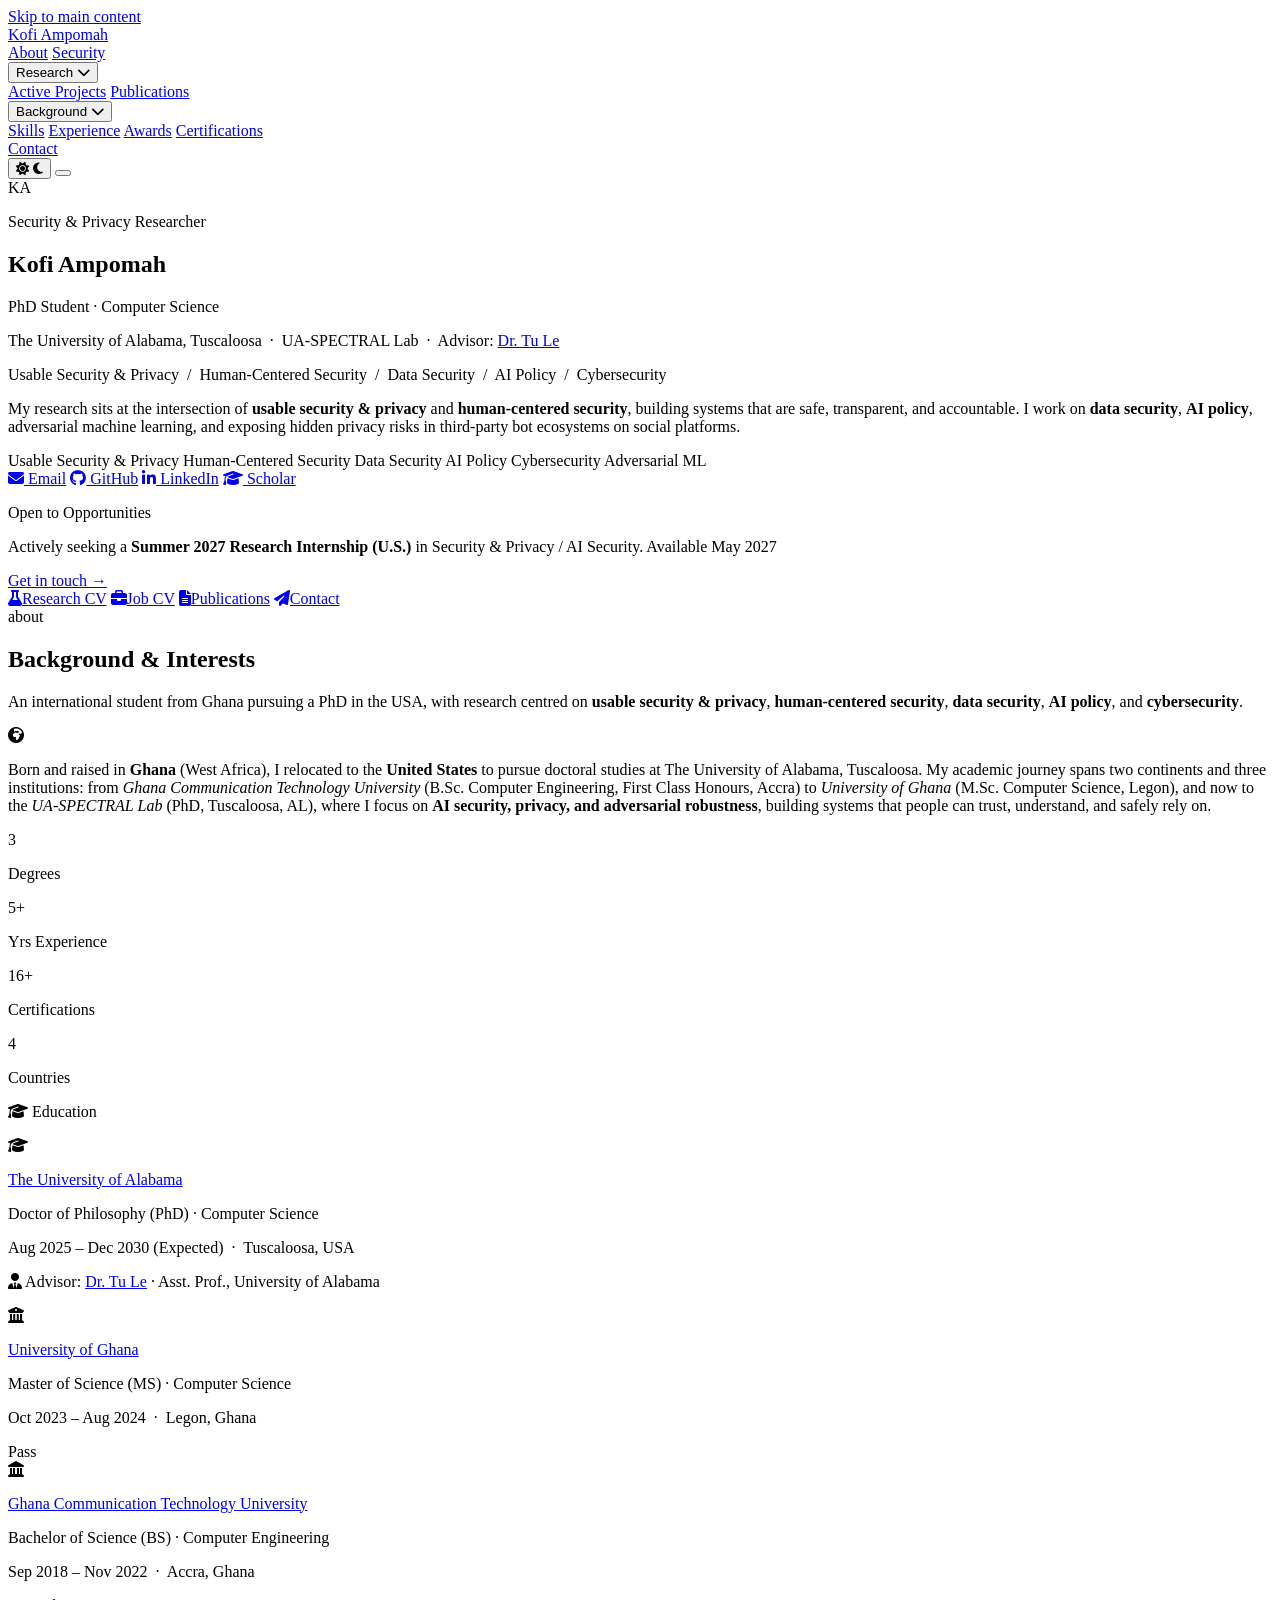
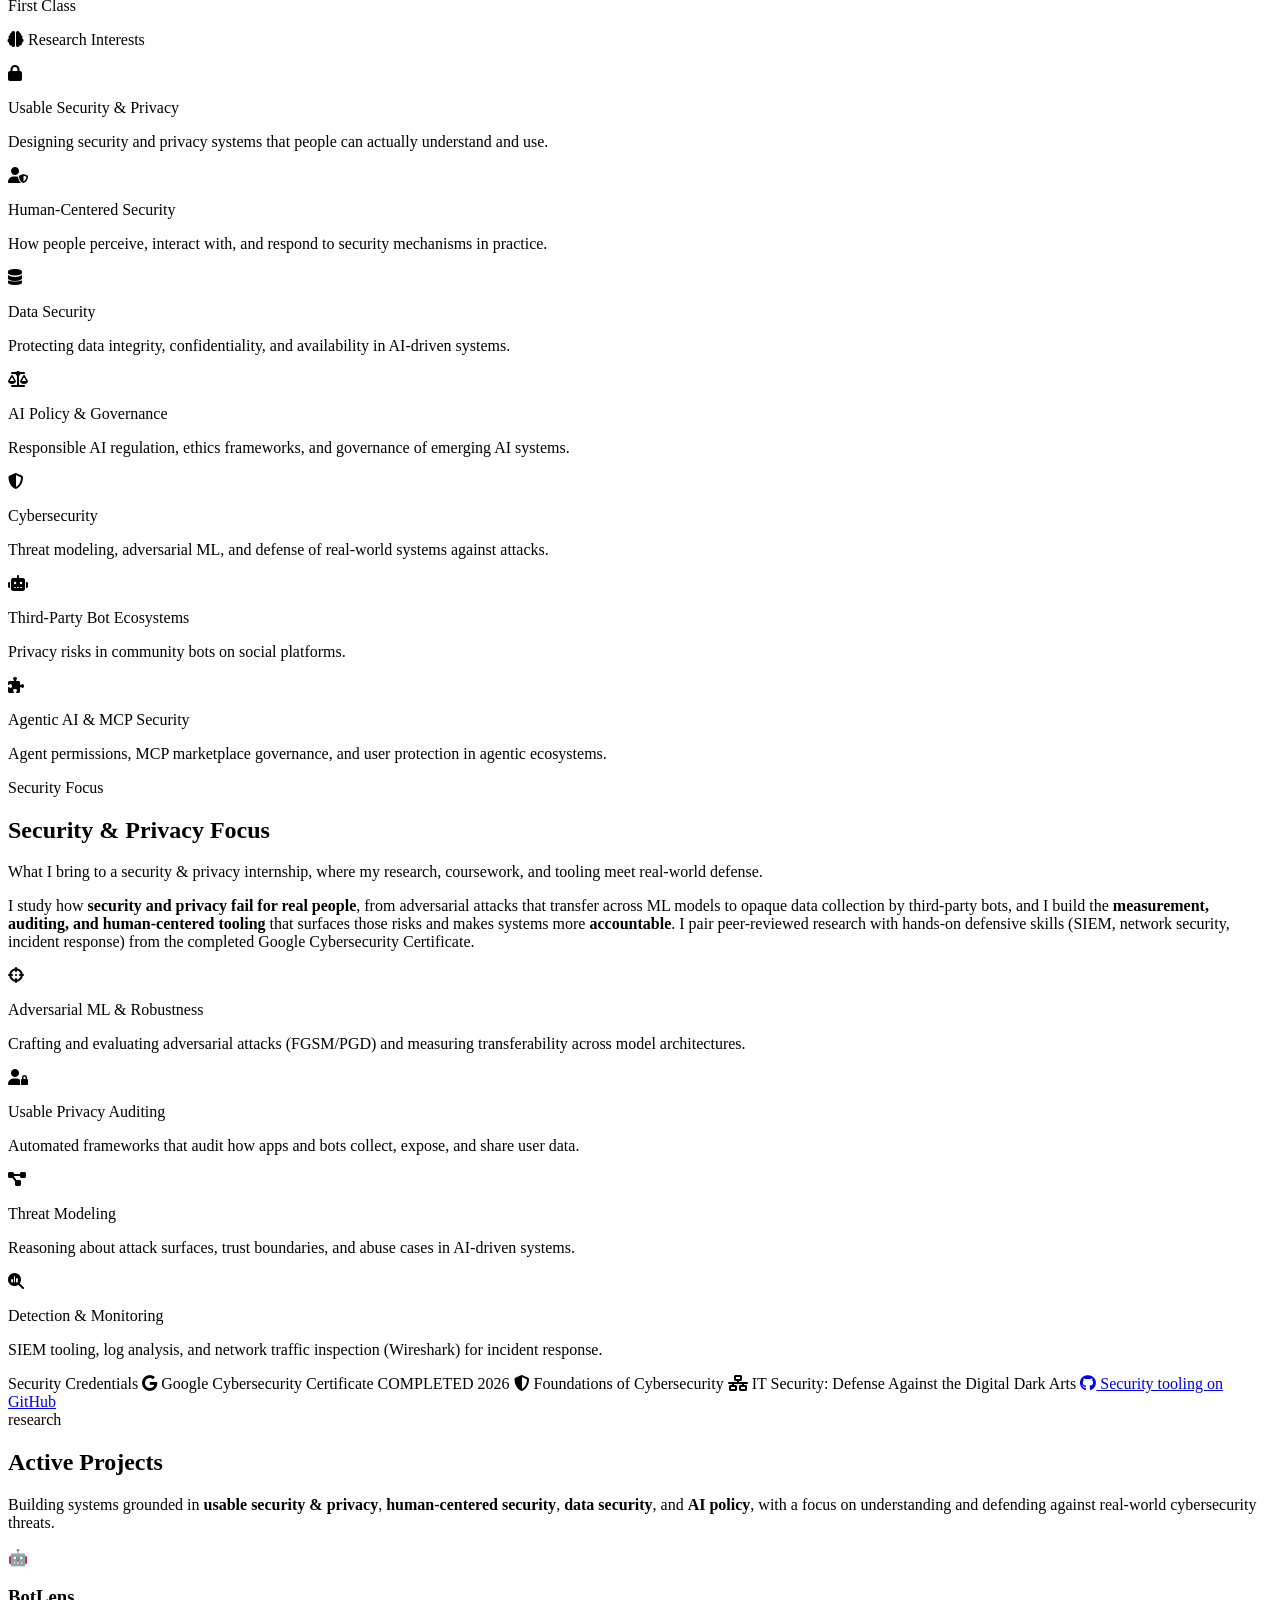
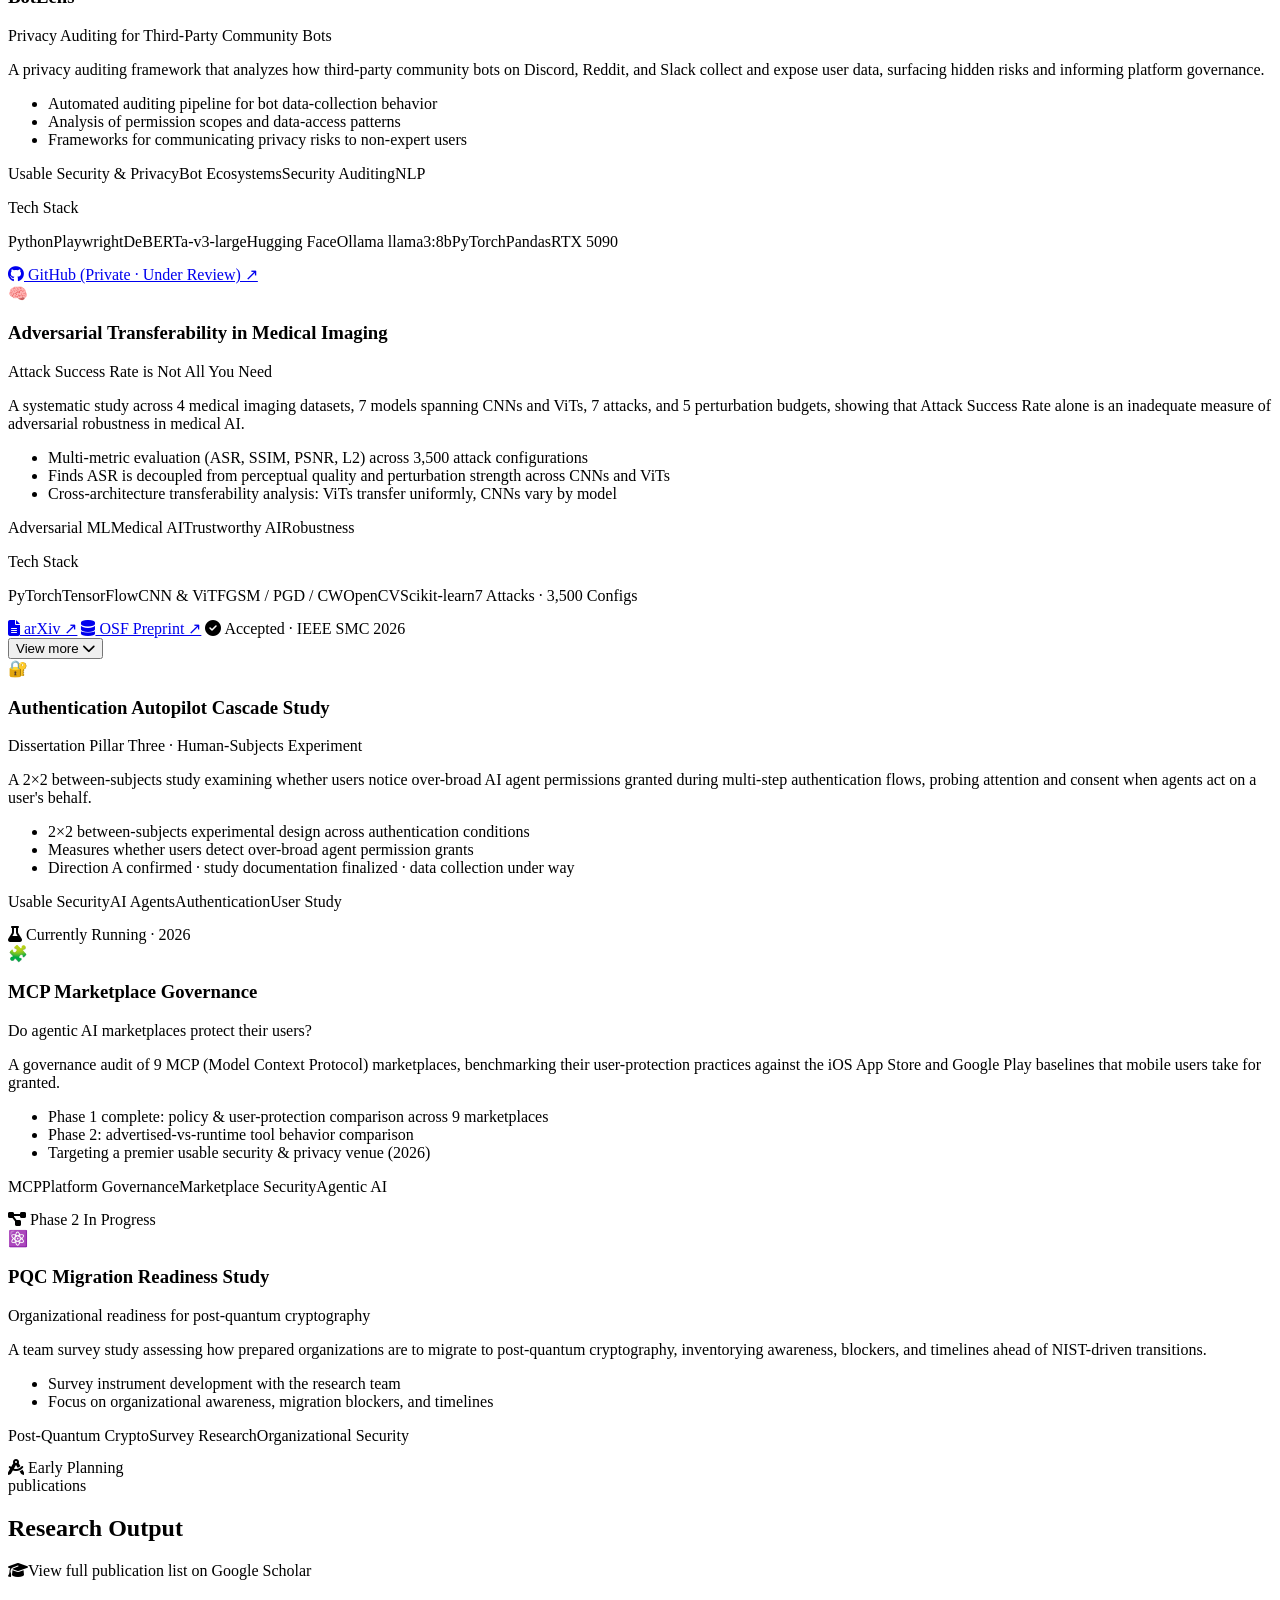
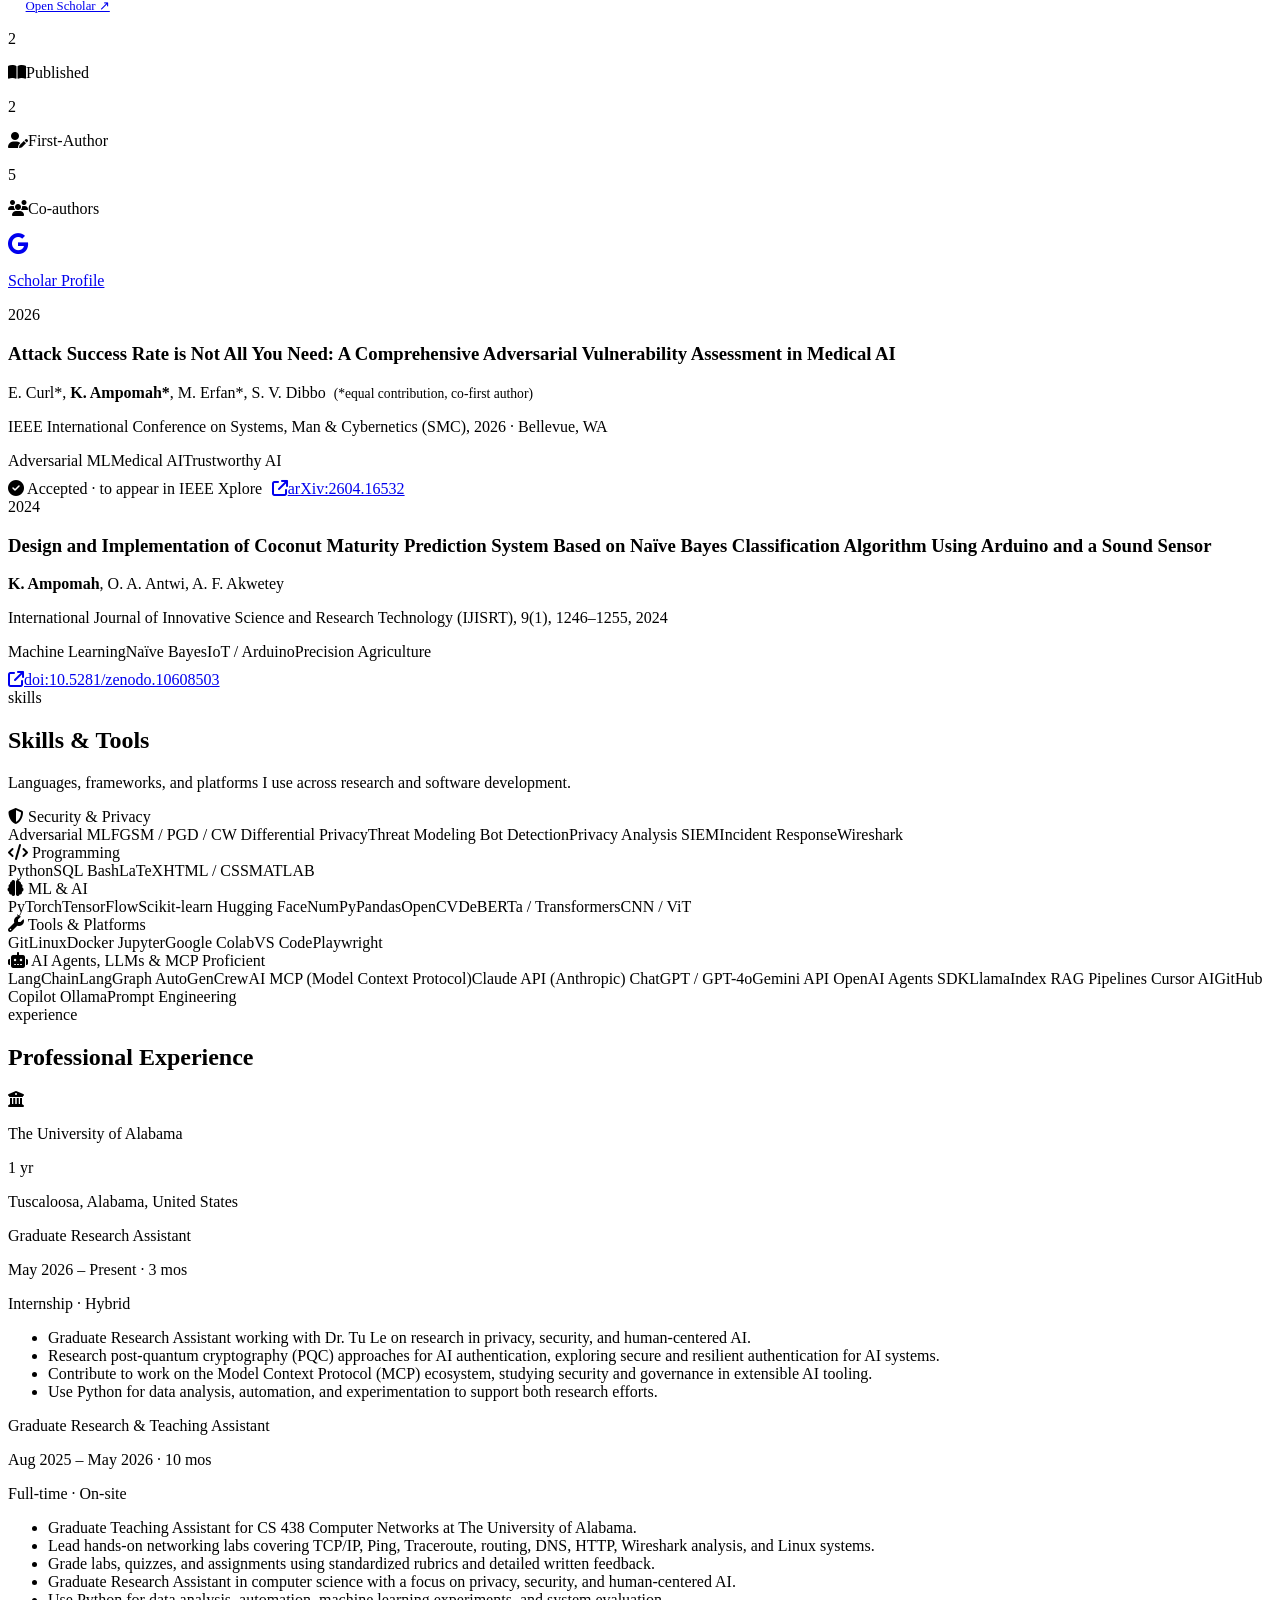
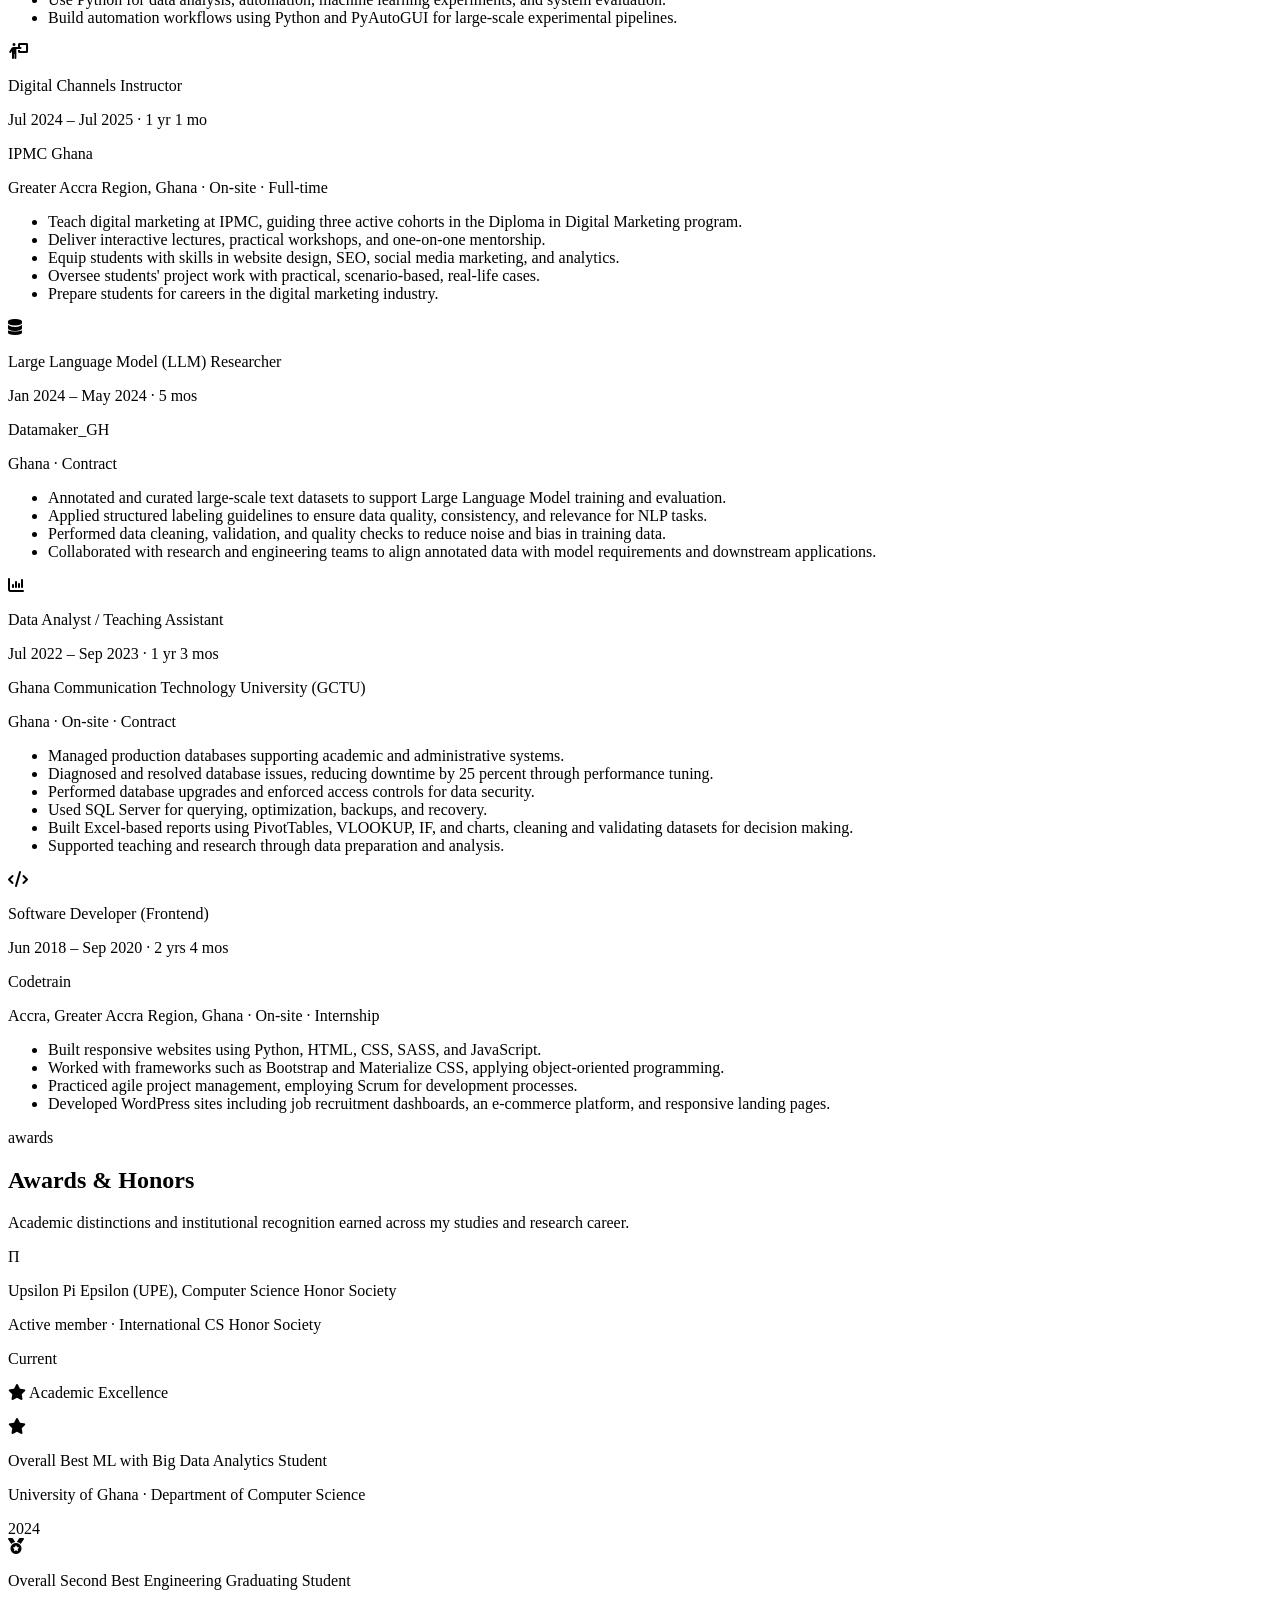
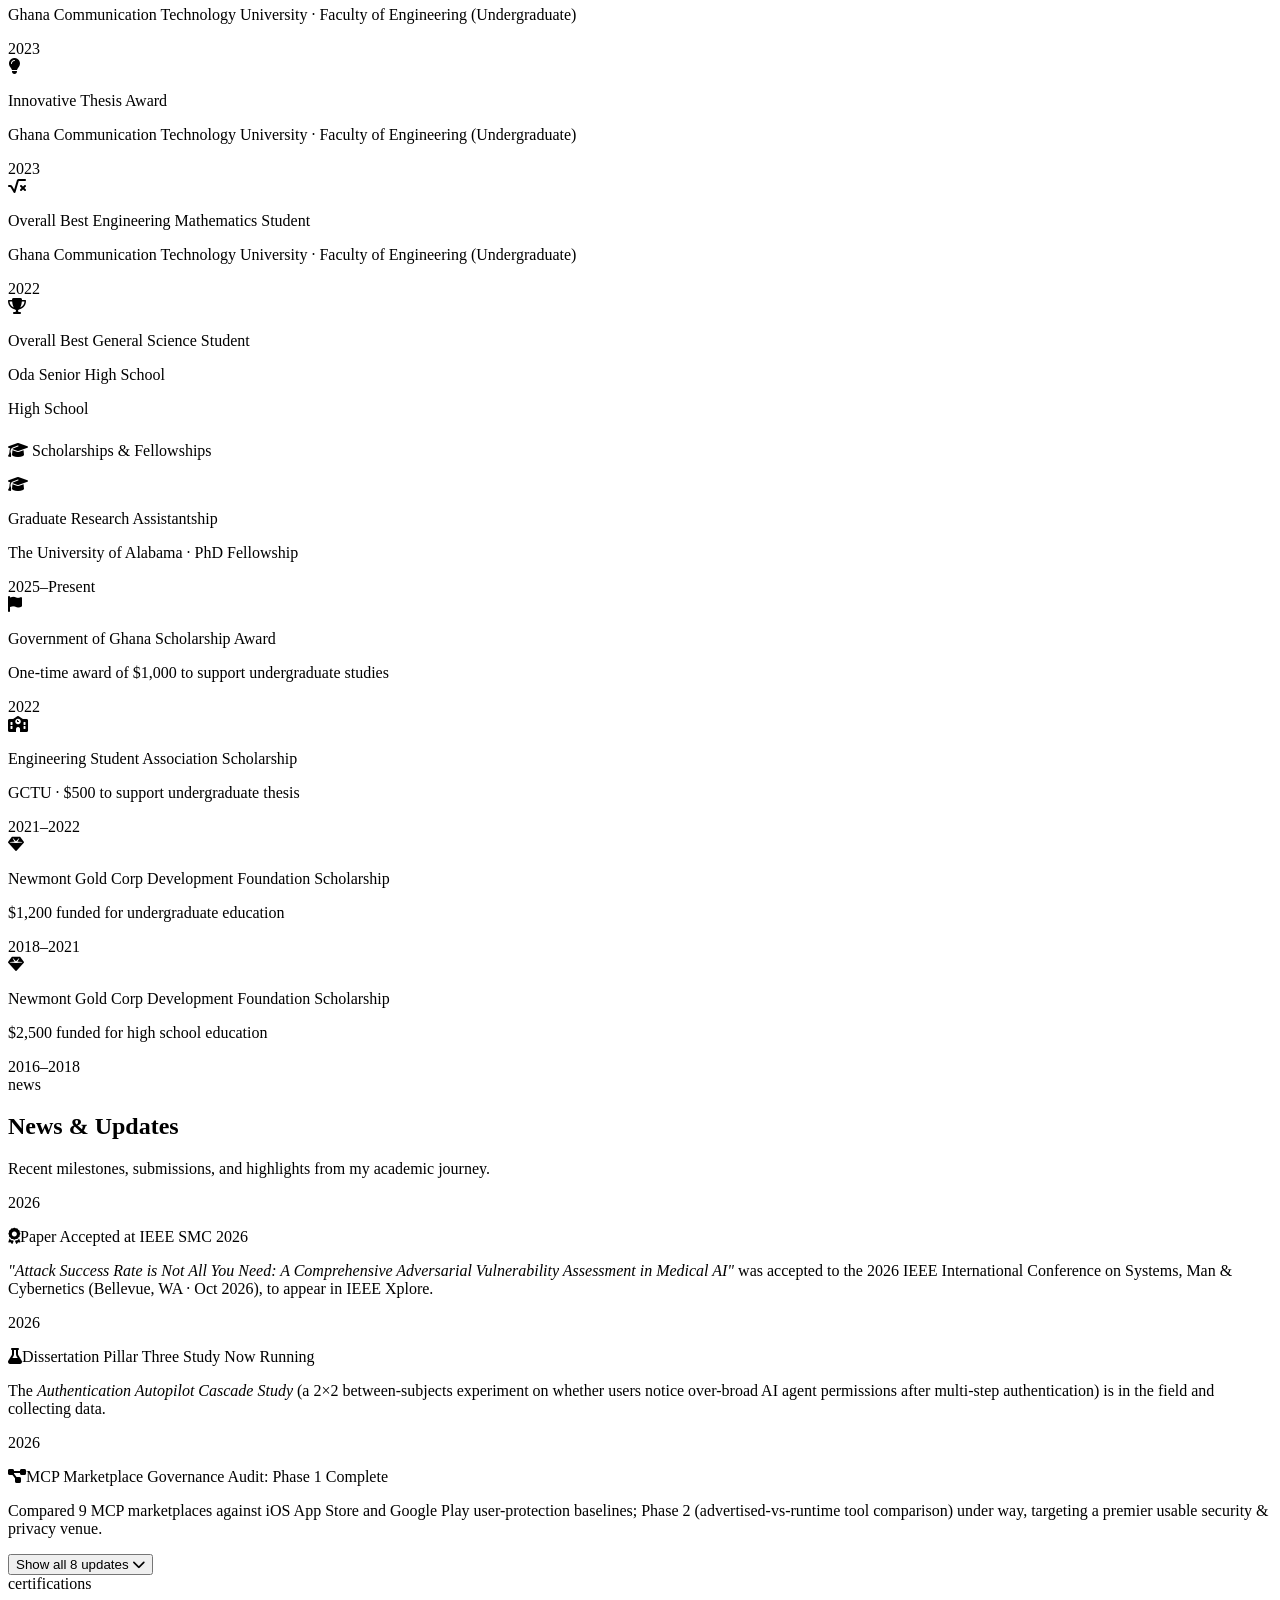
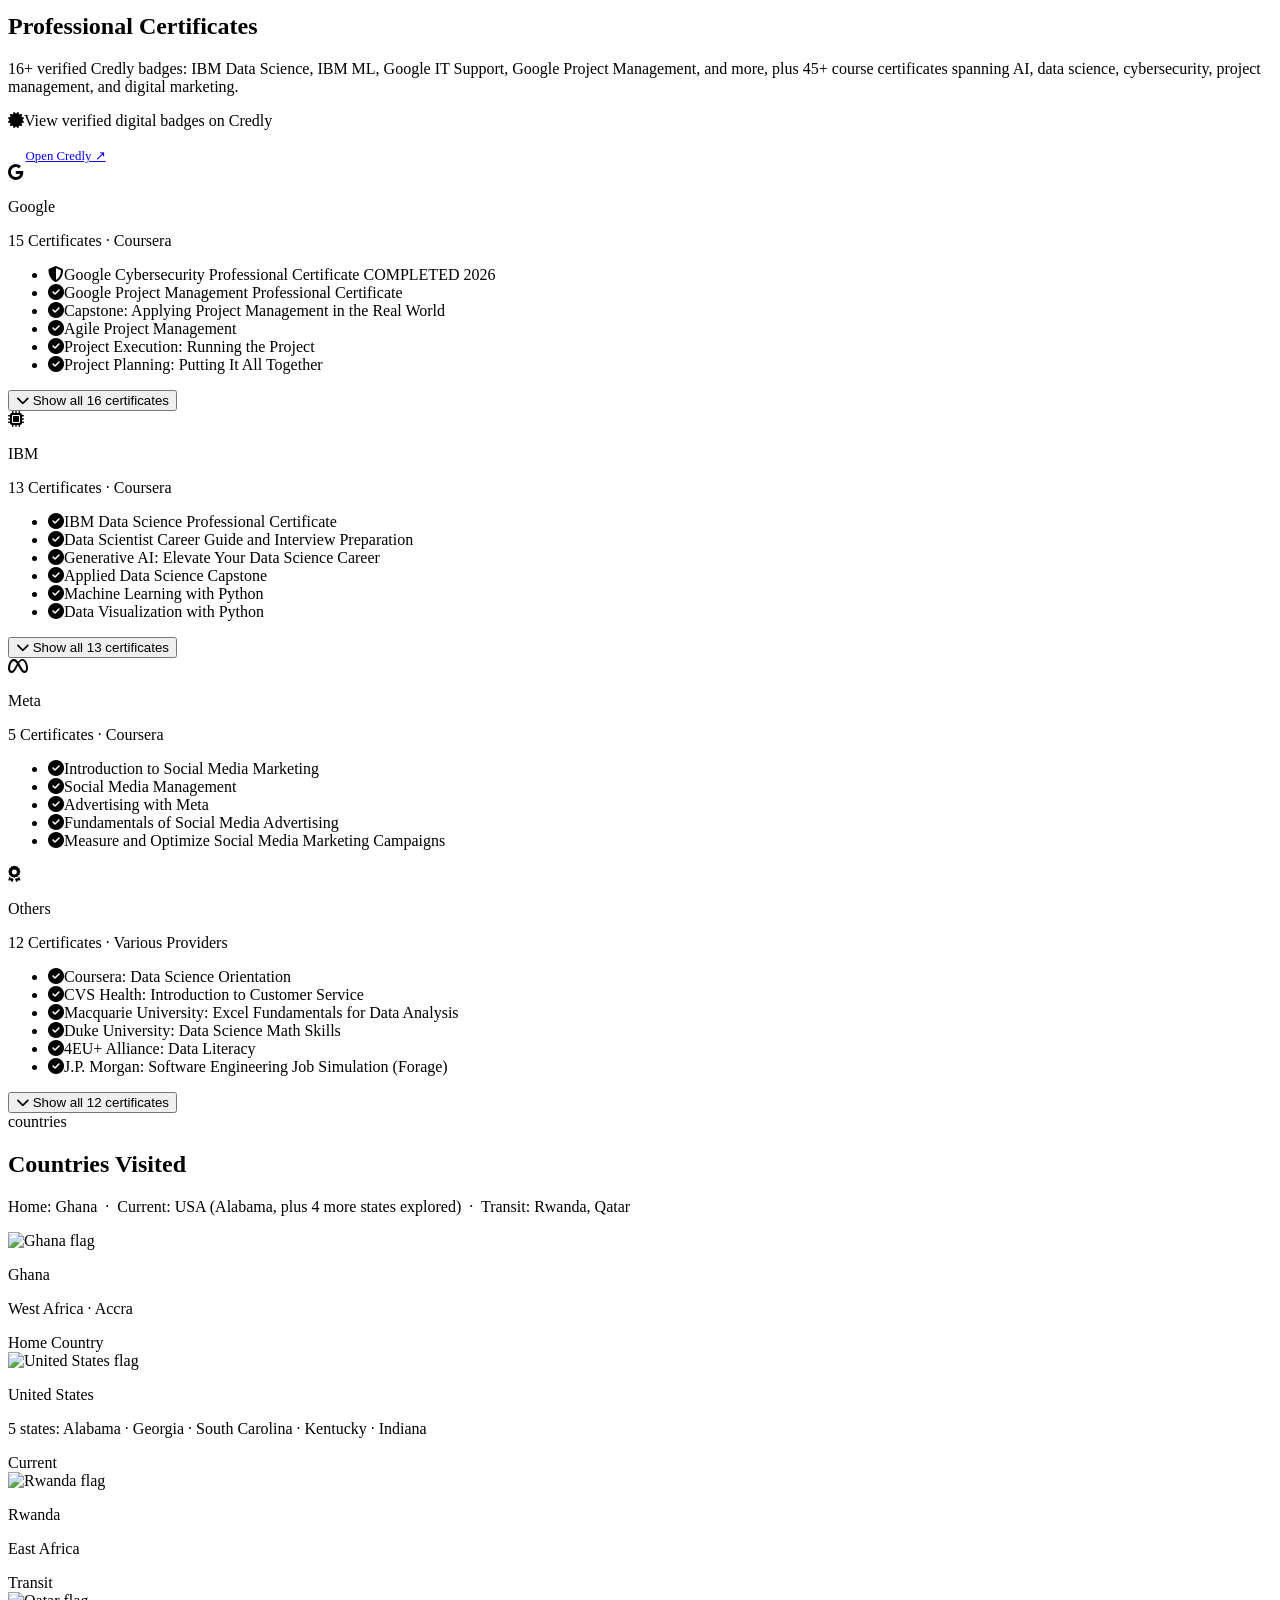
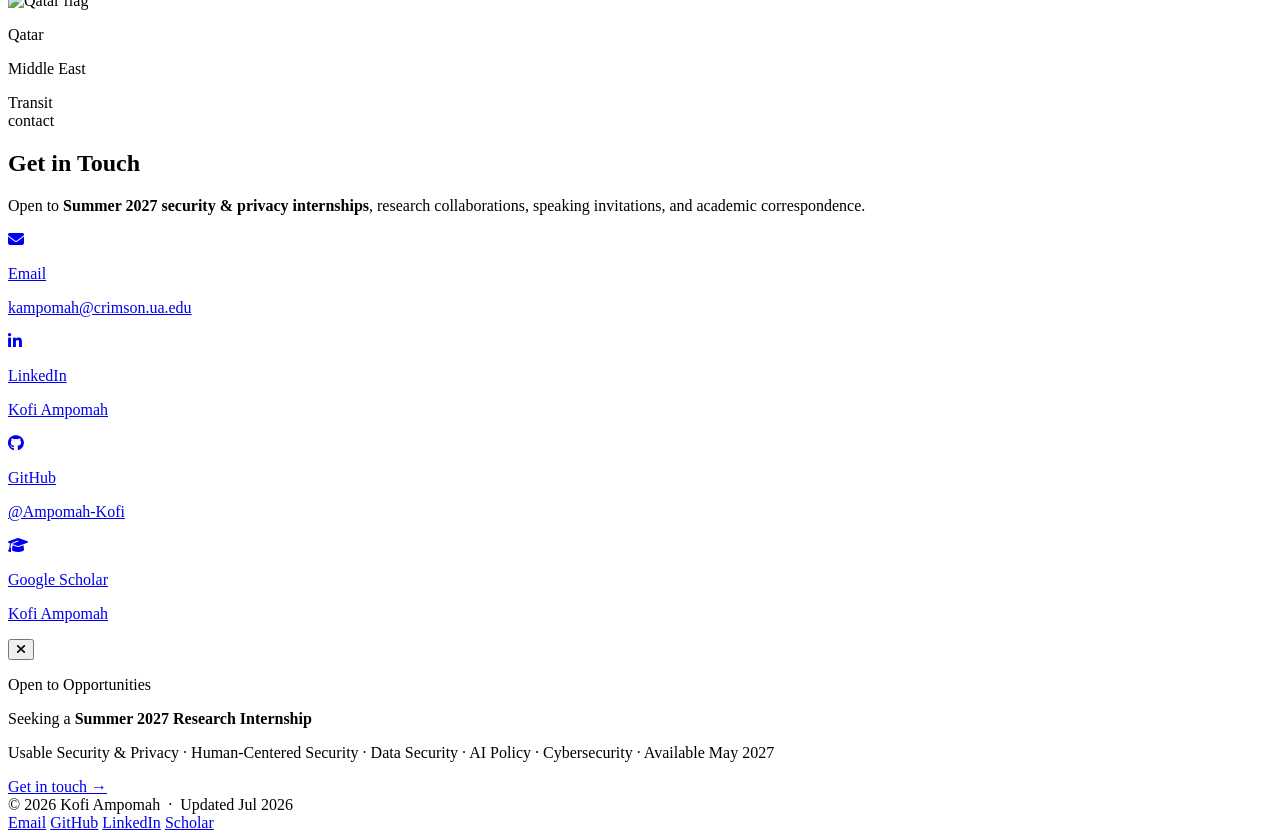
==== docs/index.html @ 2e9737e9 "Mark Google Cybersecurity Certificate as completed (Jul 2026) across Security Focus, News, Certifica" ====
<!doctype html><html lang=en><head><meta name=generator content="Hugo 0.160.1"><meta charset=utf-8><meta name=viewport content="width=device-width,initial-scale=1"><title>Home · Kofi Ampomah · PhD · AI Security & Privacy</title><meta name=description content="Kofi Ampomah, Security & Privacy Researcher and PhD Student at the University of Alabama (UA-SPECTRAL Lab). Usable security & privacy, human-centered security, data security, AI policy, and adversarial ML. Seeking a Summer 2027 security & privacy internship."><meta name=author content="Kofi Ampomah"><link rel=canonical href=https://ampomah-kofi.github.io/><link rel=icon type=image/svg+xml href=/favicon.svg><meta name=theme-color content="#000000" media="(prefers-color-scheme: dark)"><meta name=theme-color content="#ffffff" media="(prefers-color-scheme: light)"><meta property="og:type" content="website"><meta property="og:site_name" content="Kofi Ampomah"><meta property="og:title" content="Home · Kofi Ampomah · PhD · AI Security & Privacy"><meta property="og:description" content="Kofi Ampomah, Security & Privacy Researcher and PhD Student at the University of Alabama (UA-SPECTRAL Lab). Usable security & privacy, human-centered security, data security, AI policy, and adversarial ML. Seeking a Summer 2027 security & privacy internship."><meta property="og:url" content="https://ampomah-kofi.github.io/"><meta property="og:image" content="https://ampomah-kofi.github.io/images/profile.jpg"><meta property="og:image:alt" content="Kofi Ampomah"><meta name=twitter:card content="summary_large_image"><meta name=twitter:title content="Home · Kofi Ampomah · PhD · AI Security & Privacy"><meta name=twitter:description content="Kofi Ampomah, Security & Privacy Researcher and PhD Student at the University of Alabama (UA-SPECTRAL Lab). Usable security & privacy, human-centered security, data security, AI policy, and adversarial ML. Seeking a Summer 2027 security & privacy internship."><meta name=twitter:image content="https://ampomah-kofi.github.io/images/profile.jpg"><script>(function(){try{var e=new URLSearchParams(location.search).get("theme"),t=e==="light"||e==="dark"?e:localStorage.getItem("theme");t||(t=window.matchMedia("(prefers-color-scheme: dark)").matches?"dark":"light"),document.documentElement.setAttribute("data-theme",t),(e==="light"||e==="dark")&&localStorage.setItem("theme",t)}catch{document.documentElement.setAttribute("data-theme","light")}})()</script><link rel=preconnect href=https://fonts.googleapis.com><link rel=preconnect href=https://fonts.gstatic.com crossorigin><link href="https://fonts.googleapis.com/css2?family=Roboto:wght@300;400;500;700&family=Roboto+Mono:wght@400;500;700&family=Roboto+Slab:wght@400;600;700&display=swap" rel=stylesheet><link rel=stylesheet href=https://cdnjs.cloudflare.com/ajax/libs/font-awesome/6.5.0/css/all.min.css><link rel=stylesheet href=/ananke/css/custom.min.4be4cd43482a6a6f0998d7f3fa7772ddbec2e561d675af8c18d8b336143c77e3.css integrity="sha256-S+TNQ0gqam8JmNfz+ndy3b7C5WHWda+MGNizNhQ8d+M="><script type=application/ld+json>{"@context":"https://schema.org","@type":"Person","name":"Kofi Ampomah","jobTitle":"PhD Student, Computer Science · Security & Privacy Researcher","url":"https:\/\/ampomah-kofi.github.io\/","image":"https:\/\/ampomah-kofi.github.io\/images\/profile.jpg","email":"mailto:kampomah@crimson.ua.edu","affiliation":{"@type":"CollegeOrUniversity","name":"The University of Alabama","url":"https://www.ua.edu/"},"alumniOf":[{"@type":"CollegeOrUniversity","name":"University of Ghana"},{"@type":"CollegeOrUniversity","name":"Ghana Communication Technology University"}],"knowsAbout":["Usable Security and Privacy","Human-Centered Security","Data Security","AI Policy","Cybersecurity","Adversarial Machine Learning"],"sameAs":["https://github.com/Ampomah-Kofi","https://www.linkedin.com/in/kofi-ampomah-306771189/","https://scholar.google.com/citations?user=4Z_7x2EAAAAJ&hl=en"]}</script></head><body><a href=#about class=skip-link>Skip to main content</a><div class=pg-loader id=pgLoader aria-hidden=true><p class=pg-loader__hello>Welcome</p><p class=pg-loader__name>Kofi Ampomah</p><p class=pg-loader__tag>PhD Student in Computer Science &nbsp;·&nbsp; UA-SPECTRAL Lab</p><div class=pg-loader__bar><span></span></div></div><nav class=nav><div class=nav__inner><a href=#home class=nav__brand>Kofi Ampomah</a><div class=nav__links id=navLinks><a href=#about class=nav__link>About</a>
<a href=#security class=nav__link>Security</a><div class=nav__group><button type=button class="nav__link nav__toggle" aria-expanded=false>Research <i class="fa-solid fa-chevron-down" aria-hidden=true></i></button><div class=nav__menu><a href=#research class=nav__sublink>Active Projects</a>
<a href=#publications class=nav__sublink>Publications</a></div></div><div class=nav__group><button type=button class="nav__link nav__toggle" aria-expanded=false>Background <i class="fa-solid fa-chevron-down" aria-hidden=true></i></button><div class=nav__menu><a href=#skills class=nav__sublink>Skills</a>
<a href=#experience class=nav__sublink>Experience</a>
<a href=#awards class=nav__sublink>Awards</a>
<a href=#certifications class=nav__sublink>Certifications</a></div></div><a href=#contact class=nav__link>Contact</a></div><button type=button class=theme-toggle id=themeToggle aria-label="Toggle dark mode" aria-pressed=false>
<i class="fa-solid fa-sun icon-sun" aria-hidden=true></i>
<i class="fa-solid fa-moon icon-moon" aria-hidden=true></i>
</button>
<button type=button class=nav__hamburger id=navToggle aria-label="Toggle menu" aria-expanded=false>
<span></span><span></span><span></span></button></div></nav><section id=home class=hero><div class=hero-inner><div class=hero-photo-wrap><img src=/images/profile.jpg alt="Kofi Ampomah" class=hero-photo onerror='this.style.display="none",document.getElementById("hero-fallback").style.display="flex"'><div id=hero-fallback class=hero-photo-fallback style=display:none>KA</div></div><p class=hero-prompt>Security & Privacy Researcher</p><h1 class=hero-name>Kofi Ampomah</h1><p class=hero-role>PhD Student <span class=sig>·</span> Computer Science</p><p class=hero-inst>The University of Alabama, Tuscaloosa &nbsp;·&nbsp; UA-SPECTRAL Lab &nbsp;·&nbsp; Advisor: <a href=https://lenhattu.com/#about target=_blank rel=noopener>Dr. Tu Le</a></p><p class="hero-tags mono">Usable Security & Privacy &nbsp;/&nbsp; Human-Centered Security &nbsp;/&nbsp; Data Security &nbsp;/&nbsp; AI Policy &nbsp;/&nbsp; Cybersecurity</p><div class=hero-divider></div><p class=hero-bio>My research sits at the intersection of <strong>usable security & privacy</strong> and
<strong>human-centered security</strong>, building systems that are safe, transparent, and
accountable. I work on <strong>data security</strong>, <strong>AI policy</strong>, adversarial
machine learning, and exposing hidden privacy risks in third-party bot ecosystems on social platforms.</p><div class=hero-chips><span class="chip chip--signal">Usable Security & Privacy</span>
<span class="chip chip--signal">Human-Centered Security</span>
<span class="chip chip--primary">Data Security</span>
<span class="chip chip--primary">AI Policy</span>
<span class="chip chip--accent">Cybersecurity</span>
<span class="chip chip--accent">Adversarial ML</span></div><div class=hero-socials><a href=mailto:kampomah@crimson.ua.edu class=hero-social><i class="fa-solid fa-envelope"></i> Email</a>
<a href=https://github.com/Ampomah-Kofi target=_blank rel=noopener class=hero-social><i class="fa-brands fa-github"></i> GitHub</a>
<a href=https://www.linkedin.com/in/kofi-ampomah-306771189/ target=_blank rel=noopener class=hero-social><i class="fa-brands fa-linkedin-in"></i> LinkedIn</a>
<a href="https://scholar.google.com/citations?user=4Z_7x2EAAAAJ&hl=en" target=_blank rel=noopener class=hero-social><i class="fa-solid fa-graduation-cap"></i> Scholar</a></div><div class=internship-banner><span class=internship-dot></span><div class=internship-banner__text><p class=internship-banner__eyebrow>Open to Opportunities</p><p class=internship-banner__main>Actively seeking a <strong>Summer 2027 Research Internship (U.S.)</strong> in Security & Privacy / AI Security. Available May 2027</p></div><a href=#contact class=internship-banner__cta>Get in touch &rarr;</a></div><div class=hero-btns><a href=/research-cv.pdf download class="btn btn--signal"><i class="fa-solid fa-flask"></i>Research CV</a>
<a href=/job-cv.pdf download class="btn btn--solid"><i class="fa-solid fa-briefcase"></i>Job CV</a>
<a href=#publications class="btn btn--ghost"><i class="fa-solid fa-file-lines"></i>Publications</a>
<a href=#contact class="btn btn--ghost"><i class="fa-solid fa-paper-plane"></i>Contact</a></div></div></section><section id=about class=section><div class="section-head reveal"><span class=section-eyebrow>about</span><h2 class=section-title>Background & Interests</h2><p class=section-sub>An international student from Ghana pursuing a PhD in the USA, with research centred on <strong>usable security & privacy</strong>, <strong>human-centered security</strong>, <strong>data security</strong>, <strong>AI policy</strong>, and <strong>cybersecurity</strong>.</p></div><div class="card card--pad reveal journey" style=margin-bottom:1rem><div class=journey__glyph><i class="fa-solid fa-earth-africa"></i></div><p>Born and raised in <strong>Ghana</strong> (West Africa), I relocated to the
<strong>United States</strong> to pursue doctoral studies at The University of Alabama, Tuscaloosa.
My academic journey spans two continents and three institutions: from <em>Ghana Communication
Technology University</em> (B.Sc. Computer Engineering, First Class Honours, Accra) to
<em>University of Ghana</em> (M.Sc. Computer Science, Legon), and now to the <em>UA-SPECTRAL Lab</em>
(PhD, Tuscaloosa, AL), where I focus on <strong>AI security, privacy, and adversarial robustness</strong>,
building systems that people can trust, understand, and safely rely on.</p></div><div class="stat-grid reveal" style=margin-bottom:1rem><div class="card stat"><p class=stat__num>3</p><p class=stat__label>Degrees</p></div><div class="card stat stat--accent"><p class=stat__num>5+</p><p class=stat__label>Yrs Experience</p></div><div class="card stat"><p class=stat__num>16+</p><p class=stat__label>Certifications</p></div><div class="card stat stat--accent"><p class=stat__num>4</p><p class=stat__label>Countries</p></div></div><div class="card card--pad reveal" style=margin-bottom:1rem><p class=section-kicker style=margin-top:0><i class="fa-solid fa-graduation-cap"></i> Education</p><div class=timeline__item><div class=timeline__rail><div class=timeline__node><i class="fa-solid fa-graduation-cap"></i></div><div class=timeline__line></div></div><div><p class=timeline__school><a href=https://www.ua.edu/ target=_blank rel=noopener>The University of Alabama</a></p><p class=timeline__deg>Doctor of Philosophy (PhD) · Computer Science</p><p class="timeline__meta mono">Aug 2025 – Dec 2030 (Expected) &nbsp;·&nbsp; Tuscaloosa, USA</p><p class=timeline__advisor><i class="fa-solid fa-user-tie"></i> Advisor: <a href=https://lenhattu.com/#about target=_blank rel=noopener>Dr. Tu Le</a> · Asst. Prof., University of Alabama</p></div></div><div class=timeline__item><div class=timeline__rail><div class=timeline__node><i class="fa-solid fa-building-columns"></i></div><div class=timeline__line></div></div><div><p class=timeline__school><a href=https://www.ug.edu.gh/ target=_blank rel=noopener>University of Ghana</a></p><p class=timeline__deg>Master of Science (MS) · Computer Science</p><p class="timeline__meta mono">Oct 2023 – Aug 2024 &nbsp;·&nbsp; Legon, Ghana</p><span class=badge-grade>Pass</span></div></div><div class=timeline__item><div class=timeline__rail><div class=timeline__node><i class="fa-solid fa-landmark"></i></div><div class=timeline__line></div></div><div><p class=timeline__school><a href=https://site.gctu.edu.gh/ target=_blank rel=noopener>Ghana Communication Technology University</a></p><p class=timeline__deg>Bachelor of Science (BS) · Computer Engineering</p><p class="timeline__meta mono">Sep 2018 – Nov 2022 &nbsp;·&nbsp; Accra, Ghana</p><span class=badge-grade>First Class</span></div></div></div><div class="card card--pad reveal" style=margin-bottom:1rem><p class=section-kicker style=margin-top:0><i class="fa-brands fa-github"></i> GitHub Activity
<a href=https://github.com/Ampomah-Kofi target=_blank rel=noopener style=float:right;color:var(--accent);text-transform:none;letter-spacing:0>@Ampomah-Kofi ↗</a></p><p style=font-size:.8rem;color:var(--subtle);margin-bottom:.8rem>Contribution graph · last 12 months</p><img src=https://ghchart.rshah.org/2f5fe3/Ampomah-Kofi alt="GitHub contribution graph" style=width:100%;display:block;border-radius:10px;background:var(--surface-2);padding:.6rem loading=lazy onerror='this.closest(".card").style.display="none"'></div><div class="card card--pad reveal"><p class=section-kicker style=margin-top:0><i class="fa-solid fa-brain"></i> Research Interests</p><div class=interests><div class=interest><div class=interest__icon><i class="fa-solid fa-lock"></i></div><div><p class=interest__t>Usable Security & Privacy</p><p class=interest__d>Designing security and privacy systems that people can actually understand and use.</p></div></div><div class=interest><div class=interest__icon><i class="fa-solid fa-user-shield"></i></div><div><p class=interest__t>Human-Centered Security</p><p class=interest__d>How people perceive, interact with, and respond to security mechanisms in practice.</p></div></div><div class=interest><div class=interest__icon><i class="fa-solid fa-database"></i></div><div><p class=interest__t>Data Security</p><p class=interest__d>Protecting data integrity, confidentiality, and availability in AI-driven systems.</p></div></div><div class=interest><div class=interest__icon><i class="fa-solid fa-scale-balanced"></i></div><div><p class=interest__t>AI Policy & Governance</p><p class=interest__d>Responsible AI regulation, ethics frameworks, and governance of emerging AI systems.</p></div></div><div class=interest><div class=interest__icon><i class="fa-solid fa-shield-halved"></i></div><div><p class=interest__t>Cybersecurity</p><p class=interest__d>Threat modeling, adversarial ML, and defense of real-world systems against attacks.</p></div></div><div class=interest><div class=interest__icon><i class="fa-solid fa-robot"></i></div><div><p class=interest__t>Third-Party Bot Ecosystems</p><p class=interest__d>Privacy risks in community bots on social platforms.</p></div></div><div class=interest><div class=interest__icon><i class="fa-solid fa-puzzle-piece"></i></div><div><p class=interest__t>Agentic AI & MCP Security</p><p class=interest__d>Agent permissions, MCP marketplace governance, and user protection in agentic ecosystems.</p></div></div></div></div></section><section id=security class=section><div class="section-head reveal"><span class=section-eyebrow>Security Focus</span><h2 class=section-title>Security & Privacy Focus</h2><p class=section-sub>What I bring to a security & privacy internship, where my research, coursework, and tooling meet real-world defense.</p></div><p class="secfocus-statement reveal">I study how <strong>security and privacy fail for real people</strong>, from adversarial attacks that
transfer across ML models to opaque data collection by third-party bots, and I build the
<strong>measurement, auditing, and human-centered tooling</strong> that surfaces those risks and makes
systems more <strong>accountable</strong>. I pair peer-reviewed research with hands-on defensive skills
(SIEM, network security, incident response) from the completed Google Cybersecurity Certificate.</p><div class="sec-grid reveal"><div class="card sec-card"><div class=sec-card__icon><i class="fa-solid fa-crosshairs"></i></div><p class=sec-card__t>Adversarial ML & Robustness</p><p class=sec-card__d>Crafting and evaluating adversarial attacks (FGSM/PGD) and measuring transferability across model architectures.</p></div><div class="card sec-card"><div class=sec-card__icon><i class="fa-solid fa-user-lock"></i></div><p class=sec-card__t>Usable Privacy Auditing</p><p class=sec-card__d>Automated frameworks that audit how apps and bots collect, expose, and share user data.</p></div><div class="card sec-card"><div class=sec-card__icon><i class="fa-solid fa-diagram-project"></i></div><p class=sec-card__t>Threat Modeling</p><p class=sec-card__d>Reasoning about attack surfaces, trust boundaries, and abuse cases in AI-driven systems.</p></div><div class="card sec-card"><div class=sec-card__icon><i class="fa-solid fa-magnifying-glass-chart"></i></div><p class=sec-card__t>Detection & Monitoring</p><p class=sec-card__d>SIEM tooling, log analysis, and network traffic inspection (Wireshark) for incident response.</p></div></div><div class="sec-toolbar reveal"><span class=sec-toolbar__label>Security Credentials</span>
<span class=cred-pill><i class="fa-brands fa-google"></i> Google Cybersecurity Certificate <span class=prog>COMPLETED 2026</span></span>
<span class=cred-pill><i class="fa-solid fa-shield-halved"></i> Foundations of Cybersecurity</span>
<span class=cred-pill><i class="fa-solid fa-network-wired"></i> IT Security: Defense Against the Digital Dark Arts</span>
<a href=https://github.com/Ampomah-Kofi target=_blank rel=noopener class=cred-pill><i class="fa-brands fa-github"></i> Security tooling on GitHub</a></div></section><section id=research class=section><div class="section-head reveal"><span class=section-eyebrow>research</span><h2 class=section-title>Active Projects</h2><p class=section-sub>Building systems grounded in <strong>usable security & privacy</strong>, <strong>human-centered security</strong>, <strong>data security</strong>, and <strong>AI policy</strong>, with a focus on understanding and defending against real-world cybersecurity threats.</p></div><div class=proj-grid><div class="feature feature--primary proj-card reveal reveal-delay-1"><div class=feature__glow></div><div class=proj-card__head><div class=proj-card__glyph>🤖</div><div><h3 class=proj-card__title>BotLens</h3><p class=proj-card__sub>Privacy Auditing for Third-Party Community Bots</p></div></div><p class=proj-card__desc>A privacy auditing framework that analyzes how third-party community bots on Discord, Reddit, and Slack collect and expose user data, surfacing hidden risks and informing platform governance.</p><ul class=proj-card__list><li>Automated auditing pipeline for bot data-collection behavior</li><li>Analysis of permission scopes and data-access patterns</li><li>Frameworks for communicating privacy risks to non-expert users</li></ul><div class=proj-card__tags style=margin-bottom:.9rem><span class=tag>Usable Security & Privacy</span><span class=tag>Bot Ecosystems</span><span class=tag>Security Auditing</span><span class=tag>NLP</span></div><p class=stack-label>Tech Stack</p><div class=proj-card__tags style=margin-bottom:.9rem><span class="tag tag--stack">Python</span><span class="tag tag--stack">Playwright</span><span class="tag tag--stack">DeBERTa-v3-large</span><span class="tag tag--stack">Hugging Face</span><span class="tag tag--stack">Ollama llama3:8b</span><span class="tag tag--stack">PyTorch</span><span class="tag tag--stack">Pandas</span><span class="tag tag--stack">RTX 5090</span></div><div class=proj-card__links><a href=https://github.com/ua-spectral/Third-Party-Community-Bots-Project target=_blank rel=noopener><i class="fa-brands fa-github"></i> GitHub (Private · Under Review) ↗</a></div></div><div class="feature feature--accent proj-card reveal reveal-delay-2"><div class=feature__glow style=background:var(--accent-tint)></div><div class=proj-card__head><div class=proj-card__glyph>🧠</div><div><h3 class=proj-card__title>Adversarial Transferability in Medical Imaging</h3><p class=proj-card__sub>Attack Success Rate is Not All You Need</p></div></div><p class=proj-card__desc>A systematic study across 4 medical imaging datasets, 7 models spanning CNNs and ViTs, 7 attacks, and 5 perturbation budgets, showing that Attack Success Rate alone is an inadequate measure of adversarial robustness in medical AI.</p><ul class=proj-card__list><li>Multi-metric evaluation (ASR, SSIM, PSNR, L2) across 3,500 attack configurations</li><li>Finds ASR is decoupled from perceptual quality and perturbation strength across CNNs and ViTs</li><li>Cross-architecture transferability analysis: ViTs transfer uniformly, CNNs vary by model</li></ul><div class=proj-card__tags style=margin-bottom:.9rem><span class=tag>Adversarial ML</span><span class=tag>Medical AI</span><span class=tag>Trustworthy AI</span><span class=tag>Robustness</span></div><p class=stack-label>Tech Stack</p><div class=proj-card__tags style=margin-bottom:.9rem><span class="tag tag--stack">PyTorch</span><span class="tag tag--stack">TensorFlow</span><span class="tag tag--stack">CNN & ViT</span><span class="tag tag--stack">FGSM / PGD / CW</span><span class="tag tag--stack">OpenCV</span><span class="tag tag--stack">Scikit-learn</span><span class="tag tag--stack">7 Attacks · 3,500 Configs</span></div><div class=proj-card__links><a href=https://arxiv.org/abs/2604.16532 target=_blank rel=noopener><i class="fa-solid fa-file-lines"></i> arXiv ↗</a>
<a href="https://osf.io/4grsd/overview?view_only=c6246a2f9ea34a39a557da080c95ebed" target=_blank rel=noopener><i class="fa-solid fa-database"></i> OSF Preprint ↗</a>
<span class=pub-status><i class="fa-solid fa-circle-check"></i> Accepted · IEEE SMC 2026</span></div></div><div class="feature feature--signal proj-card reveal reveal-delay-1"><div class=proj-card__head><div class=proj-card__glyph>🔐</div><div><h3 class=proj-card__title>Authentication Autopilot Cascade Study</h3><p class=proj-card__sub>Dissertation Pillar Three · Human-Subjects Experiment</p></div></div><p class=proj-card__desc>A 2×2 between-subjects study examining whether users notice over-broad AI agent permissions granted during multi-step authentication flows, probing attention and consent when agents act on a user's behalf.</p><ul class=proj-card__list><li>2×2 between-subjects experimental design across authentication conditions</li><li>Measures whether users detect over-broad agent permission grants</li><li>Direction A confirmed · study documentation finalized · data collection under way</li></ul><div class=proj-card__tags style=margin-bottom:.9rem><span class=tag>Usable Security</span><span class=tag>AI Agents</span><span class=tag>Authentication</span><span class=tag>User Study</span></div><div class=proj-card__links><span class=pub-status><i class="fa-solid fa-flask"></i> Currently Running · 2026</span></div></div><div class="feature feature--primary proj-card reveal reveal-delay-2"><div class=proj-card__head><div class=proj-card__glyph>🧩</div><div><h3 class=proj-card__title>MCP Marketplace Governance</h3><p class=proj-card__sub>Do agentic AI marketplaces protect their users?</p></div></div><p class=proj-card__desc>A governance audit of 9 MCP (Model Context Protocol) marketplaces, benchmarking their user-protection practices against the iOS App Store and Google Play baselines that mobile users take for granted.</p><ul class=proj-card__list><li>Phase 1 complete: policy & user-protection comparison across 9 marketplaces</li><li>Phase 2: advertised-vs-runtime tool behavior comparison</li><li>Targeting a premier usable security & privacy venue (2026)</li></ul><div class=proj-card__tags style=margin-bottom:.9rem><span class=tag>MCP</span><span class=tag>Platform Governance</span><span class=tag>Marketplace Security</span><span class=tag>Agentic AI</span></div><div class=proj-card__links><span class=pub-status><i class="fa-solid fa-diagram-project"></i> Phase 2 In Progress</span></div></div><div class="feature feature--accent proj-card reveal reveal-delay-1"><div class=proj-card__head><div class=proj-card__glyph>⚛️</div><div><h3 class=proj-card__title>PQC Migration Readiness Study</h3><p class=proj-card__sub>Organizational readiness for post-quantum cryptography</p></div></div><p class=proj-card__desc>A team survey study assessing how prepared organizations are to migrate to post-quantum cryptography, inventorying awareness, blockers, and timelines ahead of NIST-driven transitions.</p><ul class=proj-card__list><li>Survey instrument development with the research team</li><li>Focus on organizational awareness, migration blockers, and timelines</li></ul><div class=proj-card__tags style=margin-bottom:.9rem><span class=tag>Post-Quantum Crypto</span><span class=tag>Survey Research</span><span class=tag>Organizational Security</span></div><div class=proj-card__links><span class=pub-status><i class="fa-solid fa-compass-drafting"></i> Early Planning</span></div></div></div></section><section id=publications class=section><div class="section-head reveal"><span class=section-eyebrow>publications</span><h2 class=section-title>Research Output</h2></div><div class="link-banner reveal"><p><i class="fa-solid fa-graduation-cap"></i>View full publication list on Google Scholar</p><a href="https://scholar.google.com/citations?user=4Z_7x2EAAAAJ&hl=en" target=_blank rel=noopener class="btn btn--ghost" style="font-size:.8rem;padding:.45rem 1.1rem">Open Scholar ↗</a></div><div class="scholar-metrics reveal"><div class="card scholar-stat"><p class=scholar-stat__num>2</p><p class=scholar-stat__label><i class="fa-solid fa-book-open"></i>Published</p></div><div class="card scholar-stat scholar-stat--review"><p class=scholar-stat__num>2</p><p class=scholar-stat__label><i class="fa-solid fa-user-pen"></i>First-Author</p></div><div class="card scholar-stat"><p class=scholar-stat__num>5</p><p class=scholar-stat__label><i class="fa-solid fa-users"></i>Co-authors</p></div><a href="https://scholar.google.com/citations?user=4Z_7x2EAAAAJ&hl=en" target=_blank rel=noopener class="card scholar-stat"><p class=scholar-stat__num><i class="fa-brands fa-google" style=font-size:1.35rem></i></p><p class=scholar-stat__label>Scholar Profile</p></a></div><div class="card pub-card reveal"><div class="pub-card__year pub-card__year--accent">2026</div><div><h3 class=pub-card__title>Attack Success Rate is Not All You Need: A Comprehensive Adversarial Vulnerability Assessment in Medical AI</h3><p class=pub-card__authors>E. Curl*, <strong>K. Ampomah*</strong>, M. Erfan*, S. V. Dibbo &nbsp;<span style=font-weight:400;color:var(--subtle);font-size:.85em>(*equal contribution, co-first author)</span></p><p class=pub-card__venue>IEEE International Conference on Systems, Man & Cybernetics (SMC), 2026 · Bellevue, WA</p><div class=proj-card__tags style=margin-bottom:.65rem><span class=tag>Adversarial ML</span><span class=tag>Medical AI</span><span class=tag>Trustworthy AI</span></div><div style=display:flex;flex-wrap:wrap;gap:.6rem;align-items:center><span class=pub-status><i class="fa-solid fa-circle-check"></i> Accepted · to appear in IEEE Xplore</span>
<a href=https://arxiv.org/abs/2604.16532 target=_blank rel=noopener class=pub-card__link><i class="fa-solid fa-arrow-up-right-from-square"></i>arXiv:2604.16532</a></div></div></div><div class="card pub-card reveal"><div class=pub-card__year>2024</div><div><h3 class=pub-card__title>Design and Implementation of Coconut Maturity Prediction System Based on Naïve Bayes Classification Algorithm Using Arduino and a Sound Sensor</h3><p class=pub-card__authors><strong>K. Ampomah</strong>, O. A. Antwi, A. F. Akwetey</p><p class=pub-card__venue>International Journal of Innovative Science and Research Technology (IJISRT), 9(1), 1246–1255, 2024</p><div class=proj-card__tags style=margin-bottom:.6rem><span class=tag>Machine Learning</span><span class=tag>Naïve Bayes</span><span class=tag>IoT / Arduino</span><span class=tag>Precision Agriculture</span></div><a href=https://doi.org/10.5281/zenodo.10608503 target=_blank rel=noopener class=pub-card__link><i class="fa-solid fa-arrow-up-right-from-square"></i>doi:10.5281/zenodo.10608503</a></div></div></section><section id=skills class=section><div class="section-head reveal"><span class=section-eyebrow>skills</span><h2 class=section-title>Skills & Tools</h2><p class=section-sub>Languages, frameworks, and platforms I use across research and software development.</p></div><div class=skills-grid><div class="card skill-card reveal"><div class=skill-card__head><i class="fa-solid fa-shield-halved"></i> Security & Privacy</div><div class=skill-badges><span class="skill-badge skill-badge--sec">Adversarial ML</span><span class="skill-badge skill-badge--sec">FGSM / PGD / CW</span>
<span class="skill-badge skill-badge--sec">Differential Privacy</span><span class="skill-badge skill-badge--sec">Threat Modeling</span>
<span class="skill-badge skill-badge--sec">Bot Detection</span><span class="skill-badge skill-badge--sec">Privacy Analysis</span>
<span class="skill-badge skill-badge--sec">SIEM</span><span class="skill-badge skill-badge--sec">Incident Response</span><span class="skill-badge skill-badge--sec">Wireshark</span></div></div><div class="card skill-card reveal reveal-delay-1"><div class=skill-card__head><i class="fa-solid fa-code"></i> Programming</div><div class=skill-badges><span class=skill-badge>Python</span><span class=skill-badge>SQL</span>
<span class=skill-badge>Bash</span><span class=skill-badge>LaTeX</span><span class=skill-badge>HTML / CSS</span><span class=skill-badge>MATLAB</span></div></div><div class="card skill-card reveal reveal-delay-2"><div class=skill-card__head><i class="fa-solid fa-brain"></i> ML & AI</div><div class=skill-badges><span class=skill-badge>PyTorch</span><span class=skill-badge>TensorFlow</span><span class=skill-badge>Scikit-learn</span>
<span class=skill-badge>Hugging Face</span><span class=skill-badge>NumPy</span><span class=skill-badge>Pandas</span><span class=skill-badge>OpenCV</span><span class=skill-badge>DeBERTa / Transformers</span><span class=skill-badge>CNN / ViT</span></div></div><div class="card skill-card reveal reveal-delay-3"><div class=skill-card__head><i class="fa-solid fa-wrench"></i> Tools & Platforms</div><div class=skill-badges><span class=skill-badge>Git</span><span class=skill-badge>Linux</span><span class=skill-badge>Docker</span>
<span class=skill-badge>Jupyter</span><span class=skill-badge>Google Colab</span><span class=skill-badge>VS Code</span><span class=skill-badge>Playwright</span></div></div><div class="card skill-card skill-card--agents reveal"><div class=skill-card__head><i class="fa-solid fa-robot"></i> AI Agents, LLMs & MCP <span class=skill-proficient>Proficient</span></div><div class=skill-badges><span class="skill-badge skill-badge--accent">LangChain</span><span class="skill-badge skill-badge--accent">LangGraph</span>
<span class="skill-badge skill-badge--accent">AutoGen</span><span class="skill-badge skill-badge--accent">CrewAI</span>
<span class="skill-badge skill-badge--accent">MCP (Model Context Protocol)</span><span class="skill-badge skill-badge--accent">Claude API (Anthropic)</span>
<span class="skill-badge skill-badge--accent">ChatGPT / GPT-4o</span><span class="skill-badge skill-badge--accent">Gemini API</span>
<span class="skill-badge skill-badge--accent">OpenAI Agents SDK</span><span class="skill-badge skill-badge--accent">LlamaIndex</span>
<span class="skill-badge skill-badge--accent">RAG Pipelines</span>
<span class="skill-badge skill-badge--accent">Cursor AI</span><span class="skill-badge skill-badge--accent">GitHub Copilot</span>
<span class="skill-badge skill-badge--accent">Ollama</span><span class="skill-badge skill-badge--accent">Prompt Engineering</span></div></div></div></section><section id=experience class=section><div class="section-head reveal"><span class=section-eyebrow>experience</span><h2 class=section-title>Professional Experience</h2></div><div class="card card--pad reveal"><div class="exp-item reveal"><div class=exp-item__rail><div class=exp-item__node><i class="fa-solid fa-building-columns"></i></div><div class=exp-item__line></div></div><div class=exp-item__body><div class=exp-item__head><p class=exp-item__company>The University of Alabama</p><span class=exp-item__period>1 yr</span></div><p class=exp-item__loc>Tuscaloosa, Alabama, United States</p><div class=exp-roles><div class=exp-role><div class=exp-item__head><p class=exp-role__title>Graduate Research Assistant</p><span class=exp-item__period>May 2026 – Present · 3 mos</span></div><p class=exp-role__meta>Internship · Hybrid</p><ul class=exp-item__pts><li>Graduate Research Assistant working with Dr. Tu Le on research in privacy, security, and human-centered AI.</li><li>Research post-quantum cryptography (PQC) approaches for AI authentication, exploring secure and resilient authentication for AI systems.</li><li>Contribute to work on the Model Context Protocol (MCP) ecosystem, studying security and governance in extensible AI tooling.</li><li>Use Python for data analysis, automation, and experimentation to support both research efforts.</li></ul></div><div class=exp-role><div class=exp-item__head><p class=exp-role__title>Graduate Research & Teaching Assistant</p><span class=exp-item__period>Aug 2025 – May 2026 · 10 mos</span></div><p class=exp-role__meta>Full-time · On-site</p><ul class=exp-item__pts><li>Graduate Teaching Assistant for CS 438 Computer Networks at The University of Alabama.</li><li>Lead hands-on networking labs covering TCP/IP, Ping, Traceroute, routing, DNS, HTTP, Wireshark analysis, and Linux systems.</li><li>Grade labs, quizzes, and assignments using standardized rubrics and detailed written feedback.</li><li>Graduate Research Assistant in computer science with a focus on privacy, security, and human-centered AI.</li><li>Use Python for data analysis, automation, machine learning experiments, and system evaluation.</li><li>Build automation workflows using Python and PyAutoGUI for large-scale experimental pipelines.</li></ul></div></div></div></div><div class="exp-item reveal"><div class=exp-item__rail><div class=exp-item__node><i class="fa-solid fa-person-chalkboard"></i></div><div class=exp-item__line></div></div><div class=exp-item__body><div class=exp-item__head><p class=exp-item__role>Digital Channels Instructor</p><span class=exp-item__period>Jul 2024 – Jul 2025 · 1 yr 1 mo</span></div><p class=exp-item__org>IPMC Ghana</p><p class=exp-item__loc>Greater Accra Region, Ghana · On-site · Full-time</p><ul class=exp-item__pts><li>Teach digital marketing at IPMC, guiding three active cohorts in the Diploma in Digital Marketing program.</li><li>Deliver interactive lectures, practical workshops, and one-on-one mentorship.</li><li>Equip students with skills in website design, SEO, social media marketing, and analytics.</li><li>Oversee students' project work with practical, scenario-based, real-life cases.</li><li>Prepare students for careers in the digital marketing industry.</li></ul></div></div><div class="exp-item reveal"><div class=exp-item__rail><div class=exp-item__node><i class="fa-solid fa-database"></i></div><div class=exp-item__line></div></div><div class=exp-item__body><div class=exp-item__head><p class=exp-item__role>Large Language Model (LLM) Researcher</p><span class=exp-item__period>Jan 2024 – May 2024 · 5 mos</span></div><p class=exp-item__org>Datamaker_GH</p><p class=exp-item__loc>Ghana · Contract</p><ul class=exp-item__pts><li>Annotated and curated large-scale text datasets to support Large Language Model training and evaluation.</li><li>Applied structured labeling guidelines to ensure data quality, consistency, and relevance for NLP tasks.</li><li>Performed data cleaning, validation, and quality checks to reduce noise and bias in training data.</li><li>Collaborated with research and engineering teams to align annotated data with model requirements and downstream applications.</li></ul></div></div><div class="exp-item reveal"><div class=exp-item__rail><div class=exp-item__node><i class="fa-solid fa-chart-column"></i></div><div class=exp-item__line></div></div><div class=exp-item__body><div class=exp-item__head><p class=exp-item__role>Data Analyst / Teaching Assistant</p><span class=exp-item__period>Jul 2022 – Sep 2023 · 1 yr 3 mos</span></div><p class=exp-item__org>Ghana Communication Technology University (GCTU)</p><p class=exp-item__loc>Ghana · On-site · Contract</p><ul class=exp-item__pts><li>Managed production databases supporting academic and administrative systems.</li><li>Diagnosed and resolved database issues, reducing downtime by 25 percent through performance tuning.</li><li>Performed database upgrades and enforced access controls for data security.</li><li>Used SQL Server for querying, optimization, backups, and recovery.</li><li>Built Excel-based reports using PivotTables, VLOOKUP, IF, and charts, cleaning and validating datasets for decision making.</li><li>Supported teaching and research through data preparation and analysis.</li></ul></div></div><div class="exp-item reveal"><div class=exp-item__rail><div class=exp-item__node><i class="fa-solid fa-code"></i></div><div class=exp-item__line></div></div><div class=exp-item__body><div class=exp-item__head><p class=exp-item__role>Software Developer (Frontend)</p><span class=exp-item__period>Jun 2018 – Sep 2020 · 2 yrs 4 mos</span></div><p class=exp-item__org>Codetrain</p><p class=exp-item__loc>Accra, Greater Accra Region, Ghana · On-site · Internship</p><ul class=exp-item__pts><li>Built responsive websites using Python, HTML, CSS, SASS, and JavaScript.</li><li>Worked with frameworks such as Bootstrap and Materialize CSS, applying object-oriented programming.</li><li>Practiced agile project management, employing Scrum for development processes.</li><li>Developed WordPress sites including job recruitment dashboards, an e-commerce platform, and responsive landing pages.</li></ul></div></div></div></section><section id=awards class=section><div class="section-head reveal"><span class=section-eyebrow>awards</span><h2 class=section-title>Awards & Honors</h2><p class=section-sub>Academic distinctions and institutional recognition earned across my studies and research career.</p></div><div class="honor-banner reveal"><div class=honor-banner__glyph>Π</div><div><p class=honor-banner__title>Upsilon Pi Epsilon (UPE), Computer Science Honor Society</p><p class=honor-banner__sub>Active member · International CS Honor Society</p></div><span class=honor-banner__tag>Current</span></div><p class=section-kicker><i class="fa-solid fa-star"></i> Academic Excellence</p><div class="awards-grid reveal" style=margin-bottom:1.5rem><div class=award><div class="award__icon award__icon--a"><i class="fa-solid fa-star"></i></div><div class=award__body><p class=award__title>Overall Best ML with Big Data Analytics Student</p><p class=award__org>University of Ghana · Department of Computer Science</p></div><span class=award__year>2024</span></div><div class=award><div class="award__icon award__icon--p"><i class="fa-solid fa-medal"></i></div><div class=award__body><p class=award__title>Overall Second Best Engineering Graduating Student</p><p class=award__org>Ghana Communication Technology University · Faculty of Engineering (Undergraduate)</p></div><span class=award__year>2023</span></div><div class=award><div class="award__icon award__icon--a"><i class="fa-solid fa-lightbulb"></i></div><div class=award__body><p class=award__title>Innovative Thesis Award</p><p class=award__org>Ghana Communication Technology University · Faculty of Engineering (Undergraduate)</p></div><span class=award__year>2023</span></div><div class=award><div class="award__icon award__icon--p"><i class="fa-solid fa-square-root-variable"></i></div><div class=award__body><p class=award__title>Overall Best Engineering Mathematics Student</p><p class=award__org>Ghana Communication Technology University · Faculty of Engineering (Undergraduate)</p></div><span class=award__year>2022</span></div><div class=award><div class="award__icon award__icon--a"><i class="fa-solid fa-trophy"></i></div><div class=award__body><p class=award__title>Overall Best General Science Student</p><p class=award__org>Oda Senior High School</p></div><span class=award__year>High School</span></div></div><p class=section-kicker><i class="fa-solid fa-graduation-cap"></i> Scholarships & Fellowships</p><div class="awards-grid reveal"><div class=award><div class="award__icon award__icon--p"><i class="fa-solid fa-graduation-cap"></i></div><div class=award__body><p class=award__title>Graduate Research Assistantship</p><p class=award__org>The University of Alabama · PhD Fellowship</p></div><span class=award__year>2025–Present</span></div><div class=award><div class="award__icon award__icon--p"><i class="fa-solid fa-flag"></i></div><div class=award__body><p class=award__title>Government of Ghana Scholarship Award</p><p class=award__org>One-time award of $1,000 to support undergraduate studies</p></div><span class=award__year>2022</span></div><div class=award><div class="award__icon award__icon--a"><i class="fa-solid fa-school"></i></div><div class=award__body><p class=award__title>Engineering Student Association Scholarship</p><p class=award__org>GCTU · $500 to support undergraduate thesis</p></div><span class=award__year>2021–2022</span></div><div class=award><div class="award__icon award__icon--p"><i class="fa-solid fa-gem"></i></div><div class=award__body><p class=award__title>Newmont Gold Corp Development Foundation Scholarship</p><p class=award__org>$1,200 funded for undergraduate education</p></div><span class=award__year>2018–2021</span></div><div class=award><div class="award__icon award__icon--a"><i class="fa-solid fa-gem"></i></div><div class=award__body><p class=award__title>Newmont Gold Corp Development Foundation Scholarship</p><p class=award__org>$2,500 funded for high school education</p></div><span class=award__year>2016–2018</span></div></div></section><section id=news class=section><div class="section-head reveal"><span class=section-eyebrow>news</span><h2 class=section-title>News & Updates</h2><p class=section-sub>Recent milestones, submissions, and highlights from my academic journey.</p></div><div class="card card--pad reveal"><div class=news-item><span class="news-badge news-badge--new">2026</span><div class=news-body><p class=news-title><i class="fa-solid fa-award i-sig"></i>Paper Accepted at IEEE SMC 2026</p><p class=news-sub><em>"Attack Success Rate is Not All You Need: A Comprehensive Adversarial Vulnerability Assessment in Medical AI"</em> was accepted to the 2026 IEEE International Conference on Systems, Man & Cybernetics (Bellevue, WA · Oct 2026), to appear in IEEE Xplore.</p></div></div><div class=news-item><span class="news-badge news-badge--new">2026</span><div class=news-body><p class=news-title><i class="fa-solid fa-flask i-sig"></i>Dissertation Pillar Three Study Now Running</p><p class=news-sub>The <em>Authentication Autopilot Cascade Study</em> (a 2×2 between-subjects experiment on whether users notice over-broad AI agent permissions after multi-step authentication) is in the field and collecting data.</p></div></div><div class=news-item><span class="news-badge news-badge--new">2026</span><div class=news-body><p class=news-title><i class="fa-solid fa-diagram-project"></i>MCP Marketplace Governance Audit: Phase 1 Complete</p><p class=news-sub>Compared 9 MCP marketplaces against iOS App Store and Google Play user-protection baselines; Phase 2 (advertised-vs-runtime tool comparison) under way, targeting a premier usable security & privacy venue.</p></div></div><div class=news-item><span class="news-badge news-badge--new">2026</span><div class=news-body><p class=news-title><i class="fa-solid fa-shield-halved i-sig"></i>Completed the Google Cybersecurity Professional Certificate</p><p class=news-sub>Earned the 9-course <em>Google Cybersecurity</em> Certificate (July 2026), covering SIEM & IDS tools, Python, Linux & SQL, network security, and incident response, deepening applied security skills alongside my research.</p></div></div><div class=news-item><span class=news-badge>Aug 2025</span><div class=news-body><p class=news-title><i class="fa-solid fa-graduation-cap"></i>Started PhD at University of Alabama</p><p class=news-sub>Joined the UA-SPECTRAL Lab under Dr. Tu Le to pursue doctoral research in AI security, adversarial ML, and usable privacy.</p></div></div><div class=news-item><span class=news-badge>2024</span><div class=news-body><p class=news-title><i class="fa-solid fa-book-open i-acc"></i>First Paper Published</p><p class=news-sub>Published <em>"Design and Implementation of Coconut Maturity Prediction System Based on Naïve Bayes Classification Algorithm Using Arduino and a Sound Sensor"</em>, IJISRT, 9(1), 2024.</p></div></div><div class=news-item><span class=news-badge>2024</span><div class=news-body><p class=news-title><i class="fa-solid fa-circle-check"></i>Completed M.Sc. at University of Ghana</p><p class=news-sub>Graduated with an M.Sc. in Computer Science from the University of Ghana, Legon.</p></div></div><div class=news-item><span class=news-badge>2022</span><div class=news-body><p class=news-title><i class="fa-solid fa-trophy i-acc"></i>First Class Honours, GCTU</p><p class=news-sub>Graduated with First Class Honours in B.Sc. Computer Engineering from Ghana Communication Technology University, Accra.</p></div></div></div></section><section id=certifications class=section><div class="section-head reveal"><span class=section-eyebrow>certifications</span><h2 class=section-title>Professional Certificates</h2><p class=section-sub>16+ verified Credly badges: IBM Data Science, IBM ML, Google IT Support, Google Project Management, and more, plus 45+ course certificates spanning AI, data science, cybersecurity, project management, and digital marketing.</p></div><div class="link-banner reveal"><p><i class="fa-solid fa-certificate"></i>View verified digital badges on Credly</p><a href=https://www.credly.com/users/ampomahkofi target=_blank rel=noopener class="btn btn--ghost" style="font-size:.8rem;padding:.45rem 1.1rem">Open Credly ↗</a></div><div class=cert-grid><div class="card cert-card reveal reveal-delay-1"><div class=cert-card__head><div class=cert-card__glyph><i class="fa-brands fa-google"></i></div><div><p class=cert-card__name>Google</p><p class="cert-card__count mono">15 Certificates · Coursera</p></div></div><ul class=cert-card__list><li class=hl><i class="fa-solid fa-shield-halved"></i><span>Google Cybersecurity Professional Certificate <span class=cert-inprogress>COMPLETED 2026</span></span></li><li><i class="fa-solid fa-circle-check"></i><span>Google Project Management Professional Certificate</span></li><li><i class="fa-solid fa-circle-check"></i><span>Capstone: Applying Project Management in the Real World</span></li><li><i class="fa-solid fa-circle-check"></i><span>Agile Project Management</span></li><li><i class="fa-solid fa-circle-check"></i><span>Project Execution: Running the Project</span></li><li><i class="fa-solid fa-circle-check"></i><span>Project Planning: Putting It All Together</span></li><li><i class="fa-solid fa-circle-check"></i><span>Google IT Support Professional Certificate</span></li><li><i class="fa-solid fa-circle-check"></i><span>IT Security: Defense against the Digital Dark Arts</span></li><li><i class="fa-solid fa-circle-check"></i><span>System Administration and IT Infrastructure Services</span></li><li><i class="fa-solid fa-circle-check"></i><span>Operating Systems and You: Becoming a Power User</span></li><li><i class="fa-solid fa-circle-check"></i><span>The Bits and Bytes of Computer Networking</span></li><li><i class="fa-solid fa-circle-check"></i><span>Project Initiation: Starting a Successful Project</span></li><li><i class="fa-solid fa-circle-check"></i><span>Foundations of Project Management</span></li><li><i class="fa-solid fa-circle-check"></i><span>Foundations of Cybersecurity</span></li><li><i class="fa-solid fa-circle-check"></i><span>Technical Support Fundamentals</span></li><li><i class="fa-solid fa-circle-check"></i><span>Google Analytics</span></li></ul></div><div class="card cert-card reveal reveal-delay-2"><div class=cert-card__head><div class=cert-card__glyph><i class="fa-solid fa-microchip"></i></div><div><p class=cert-card__name>IBM</p><p class="cert-card__count mono">13 Certificates · Coursera</p></div></div><ul class=cert-card__list><li><i class="fa-solid fa-circle-check"></i><span>IBM Data Science Professional Certificate</span></li><li><i class="fa-solid fa-circle-check"></i><span>Data Scientist Career Guide and Interview Preparation</span></li><li><i class="fa-solid fa-circle-check"></i><span>Generative AI: Elevate Your Data Science Career</span></li><li><i class="fa-solid fa-circle-check"></i><span>Applied Data Science Capstone</span></li><li><i class="fa-solid fa-circle-check"></i><span>Machine Learning with Python</span></li><li><i class="fa-solid fa-circle-check"></i><span>Data Visualization with Python</span></li><li><i class="fa-solid fa-circle-check"></i><span>Data Analysis with Python</span></li><li><i class="fa-solid fa-circle-check"></i><span>Databases and SQL for Data Science with Python</span></li><li><i class="fa-solid fa-circle-check"></i><span>Python Project for Data Science</span></li><li><i class="fa-solid fa-circle-check"></i><span>Python for Data Science, AI &amp;amp; Development</span></li><li><i class="fa-solid fa-circle-check"></i><span>Data Science Methodology</span></li><li><i class="fa-solid fa-circle-check"></i><span>Tools for Data Science</span></li><li><i class="fa-solid fa-circle-check"></i><span>What is Data Science?</span></li></ul></div><div class="card cert-card reveal reveal-delay-1"><div class=cert-card__head><div class=cert-card__glyph><i class="fa-brands fa-meta"></i></div><div><p class=cert-card__name>Meta</p><p class="cert-card__count mono">5 Certificates · Coursera</p></div></div><ul class=cert-card__list><li><i class="fa-solid fa-circle-check"></i><span>Introduction to Social Media Marketing</span></li><li><i class="fa-solid fa-circle-check"></i><span>Social Media Management</span></li><li><i class="fa-solid fa-circle-check"></i><span>Advertising with Meta</span></li><li><i class="fa-solid fa-circle-check"></i><span>Fundamentals of Social Media Advertising</span></li><li><i class="fa-solid fa-circle-check"></i><span>Measure and Optimize Social Media Marketing Campaigns</span></li></ul></div><div class="card cert-card reveal reveal-delay-2"><div class=cert-card__head><div class=cert-card__glyph><i class="fa-solid fa-award"></i></div><div><p class=cert-card__name>Others</p><p class="cert-card__count mono">12 Certificates · Various Providers</p></div></div><ul class=cert-card__list><li><i class="fa-solid fa-circle-check"></i><span>Coursera: Data Science Orientation</span></li><li><i class="fa-solid fa-circle-check"></i><span>CVS Health: Introduction to Customer Service</span></li><li><i class="fa-solid fa-circle-check"></i><span>Macquarie University: Excel Fundamentals for Data Analysis</span></li><li><i class="fa-solid fa-circle-check"></i><span>Duke University: Data Science Math Skills</span></li><li><i class="fa-solid fa-circle-check"></i><span>4EU+ Alliance: Data Literacy</span></li><li><i class="fa-solid fa-circle-check"></i><span>J.P. Morgan: Software Engineering Job Simulation (Forage)</span></li><li><i class="fa-solid fa-circle-check"></i><span>Birdify: Learning Data Visualization</span></li><li><i class="fa-solid fa-circle-check"></i><span>Birdify: Excel Statistics Essential Training</span></li><li><i class="fa-solid fa-circle-check"></i><span>Birdify: Data Fluency – Exploring and Describing Data</span></li><li><i class="fa-solid fa-circle-check"></i><span>Birdify: Learning Data Analytics</span></li><li><i class="fa-solid fa-circle-check"></i><span>FestMan Learning: Microsoft Excel Fundamentals</span></li><li><i class="fa-solid fa-circle-check"></i><span>World Education Services: Verified International Academic Qualifications</span></li></ul></div></div></section><section id=countries class=section><div class="section-head reveal"><span class=section-eyebrow>countries</span><h2 class=section-title>Countries Visited</h2><p class=section-sub>Home: Ghana &nbsp;·&nbsp; Current: USA (Alabama, plus 4 more states explored) &nbsp;·&nbsp; Transit: Rwanda, Qatar</p></div><div class=country-grid><div class="card country-card reveal"><img src=https://flagcdn.com/w80/gh.png srcset="https://flagcdn.com/w160/gh.png 2x" alt="Ghana flag" class=country-card__flag loading=lazy><p class=country-card__name>Ghana</p><p class=country-card__tag>West Africa · Accra</p><span class="country-card__badge country-card__badge--home">Home Country</span></div><div class="card country-card reveal"><img src=https://flagcdn.com/w80/us.png srcset="https://flagcdn.com/w160/us.png 2x" alt="United States flag" class=country-card__flag loading=lazy><p class=country-card__name>United States</p><p class=country-card__tag>5 states: Alabama · Georgia · South Carolina · Kentucky · Indiana</p><span class="country-card__badge country-card__badge--current">Current</span></div><div class="card country-card reveal"><img src=https://flagcdn.com/w80/rw.png srcset="https://flagcdn.com/w160/rw.png 2x" alt="Rwanda flag" class=country-card__flag loading=lazy><p class=country-card__name>Rwanda</p><p class=country-card__tag>East Africa</p><span class=country-card__badge>Transit</span></div><div class="card country-card reveal"><img src=https://flagcdn.com/w80/qa.png srcset="https://flagcdn.com/w160/qa.png 2x" alt="Qatar flag" class=country-card__flag loading=lazy><p class=country-card__name>Qatar</p><p class=country-card__tag>Middle East</p><span class=country-card__badge>Transit</span></div></div></section><section id=contact class=section><div class="section-head reveal"><span class=section-eyebrow>contact</span><h2 class=section-title>Get in Touch</h2><p class=section-sub>Open to <strong>Summer 2027 security & privacy internships</strong>, research collaborations, speaking invitations, and academic correspondence.</p></div><div class=contact-grid><a href=mailto:kampomah@crimson.ua.edu class="card contact-card reveal reveal-delay-1"><div class=contact-card__icon><i class="fa-solid fa-envelope"></i></div><p class=contact-card__service>Email</p><p class=contact-card__value>kampomah@crimson.ua.edu</p></a><a href=https://www.linkedin.com/in/kofi-ampomah-306771189/ target=_blank rel=noopener class="card contact-card reveal reveal-delay-2"><div class=contact-card__icon><i class="fa-brands fa-linkedin-in"></i></div><p class=contact-card__service>LinkedIn</p><p class=contact-card__value>Kofi Ampomah</p></a><a href=https://github.com/Ampomah-Kofi target=_blank rel=noopener class="card contact-card reveal reveal-delay-3"><div class=contact-card__icon><i class="fa-brands fa-github"></i></div><p class=contact-card__service>GitHub</p><p class=contact-card__value>@Ampomah-Kofi</p></a><a href="https://scholar.google.com/citations?user=4Z_7x2EAAAAJ&hl=en" target=_blank rel=noopener class="card contact-card reveal reveal-delay-4"><div class=contact-card__icon><i class="fa-solid fa-graduation-cap"></i></div><p class=contact-card__service>Google Scholar</p><p class=contact-card__value>Kofi Ampomah</p></a></div></section><div class=hire-popup id=hirePopup role=dialog aria-label="Internship availability" hidden><button type=button class=hire-popup__close id=hirePopupClose aria-label=Close>
<i class="fa-solid fa-xmark" aria-hidden=true></i></button><p class=hire-popup__eyebrow><span class=internship-dot></span> Open to Opportunities</p><p class=hire-popup__title>Seeking a <strong>Summer 2027 Research Internship</strong></p><p class=hire-popup__sub>Usable Security & Privacy · Human-Centered Security · Data Security · AI Policy · Cybersecurity · Available May 2027</p><a href=#contact class=hire-popup__cta id=hirePopupCta>Get in touch &rarr;</a></div><script>(function(){var e,t,n,s,i,a,r,c,l,d,u,h,m,p,v,b,_,o=document.getElementById("pgLoader"),x=Date.now(),C=2e3;function f(){if(!o)return;o.classList.add("hide"),setTimeout(function(){o&&o.parentNode&&o.remove(),o=null},600)}function j(){var e=Math.max(0,C-(Date.now()-x));setTimeout(f,e)}o&&(window.matchMedia("(prefers-reduced-motion: reduce)").matches?f():(document.readyState==="complete"?j():window.addEventListener("load",j),setTimeout(f,4500))),d=document.documentElement,r=document.getElementById("themeToggle");function y(){r&&r.setAttribute("aria-pressed",d.getAttribute("data-theme")==="dark")}y(),r&&r.addEventListener("click",function(){var e=d.getAttribute("data-theme")==="light"?"dark":"light";d.setAttribute("data-theme",e);try{localStorage.setItem("theme",e)}catch{}y()}),_=330,document.querySelectorAll(".proj-card").forEach(function(e){if(e.scrollHeight<=_+12)return;e.classList.add("is-collapsed");var t=document.createElement("button");t.type="button",t.className="proj-card__more",t.innerHTML='View more <i class="fa-solid fa-chevron-down"></i>',t.addEventListener("click",function(){var n=e.classList.toggle("is-collapsed");t.innerHTML=n?'View more <i class="fa-solid fa-chevron-down"></i>':'View less <i class="fa-solid fa-chevron-up"></i>'}),e.appendChild(t)}),p=new IntersectionObserver(function(e){e.forEach(function(e){e.isIntersecting&&(e.target.classList.add("visible"),p.unobserve(e.target))})},{threshold:.08}),document.querySelectorAll(".reveal").forEach(function(e){p.observe(e)}),t=document.getElementById("navToggle"),a=document.getElementById("navLinks"),t&&a&&t.addEventListener("click",function(){var e=a.classList.toggle("open");t.classList.toggle("open",e),t.setAttribute("aria-expanded",e)}),i=Array.prototype.slice.call(document.querySelectorAll(".nav__group")),i.forEach(function(e){var t=e.querySelector(".nav__toggle");if(!t)return;t.addEventListener("click",function(n){n.preventDefault(),n.stopPropagation();var s=e.classList.contains("open");i.forEach(function(e){e.classList.remove("open"),e.querySelector(".nav__toggle").setAttribute("aria-expanded","false")}),s||(e.classList.add("open"),t.setAttribute("aria-expanded","true"))})}),document.addEventListener("click",function(e){e.target.closest(".nav__group")||i.forEach(function(e){e.classList.remove("open"),e.querySelector(".nav__toggle").setAttribute("aria-expanded","false")})}),m=document.getElementById("news"),m&&(s=Array.prototype.slice.call(m.querySelectorAll(".news-item")),l=3,s.length>l&&(s.slice(l).forEach(function(e){e.style.display="none"}),n=document.createElement("button"),n.type="button",n.className="news-more",n.innerHTML="Show all "+s.length+' updates <i class="fa-solid fa-chevron-down"></i>',c=!1,n.addEventListener("click",function(){c=!c,s.slice(l).forEach(function(e){e.style.display=c?"flex":"none"}),n.innerHTML=c?'Show less <i class="fa-solid fa-chevron-up"></i>':"Show all "+s.length+' updates <i class="fa-solid fa-chevron-down"></i>'}),s[0].parentNode.appendChild(n))),h=document.getElementById("certifications"),h&&h.querySelectorAll(".cert-card__list").forEach(function(e){var t,s,n=Array.prototype.slice.call(e.querySelectorAll("li")),o=6;if(n.length<=o)return;n.slice(o).forEach(function(e){e.style.display="none"}),t=document.createElement("button"),t.className="cert-show-more",t.innerHTML='<i class="fa-solid fa-chevron-down"></i> Show all '+n.length+" certificates",s=!1,t.addEventListener("click",function(){s=!s,n.slice(o).forEach(function(e){e.style.display=s?"flex":"none"}),t.innerHTML=s?'<i class="fa-solid fa-chevron-up"></i> Show fewer':'<i class="fa-solid fa-chevron-down"></i> Show all '+n.length+" certificates"}),e.parentNode.insertBefore(t,e.nextSibling)}),e=document.getElementById("hirePopup"),b=document.getElementById("hirePopupClose"),u=document.getElementById("hirePopupCta"),v=!1;function w(){try{return sessionStorage.getItem("hirePopupDismissed")==="1"}catch{return!1}}function O(){if(v||!e||w())return;v=!0,e.hidden=!1,requestAnimationFrame(function(){e.classList.add("show")})}function g(t){if(!e)return;if(e.classList.remove("show"),setTimeout(function(){e.hidden=!0},350),t)try{sessionStorage.setItem("hirePopupDismissed","1")}catch{}}e&&!w()&&(setTimeout(O,5e3),window.addEventListener("scroll",function e(){window.scrollY>500&&(O(),window.removeEventListener("scroll",e))},{passive:!0})),b&&b.addEventListener("click",function(){g(!0)}),u&&u.addEventListener("click",function(e){e.preventDefault(),g(!0);var t=document.getElementById("contact");t&&t.scrollIntoView({behavior:"smooth",block:"start"})}),document.addEventListener("keydown",function(t){t.key==="Escape"&&e&&!e.hidden&&g(!0)}),document.querySelectorAll('.nav__link[href^="#"], .nav__sublink[href^="#"], .nav__brand[href^="#"]').forEach(function(e){e.addEventListener("click",function(e){e.preventDefault(),a&&a.classList.remove("open"),t&&(t.classList.remove("open"),t.setAttribute("aria-expanded",!1)),i.forEach(function(e){e.classList.remove("open"),e.querySelector(".nav__toggle").setAttribute("aria-expanded","false")});var n=document.querySelector(this.getAttribute("href"));n&&n.scrollIntoView({behavior:"smooth",block:"start"})})})})()</script><footer><div class=footer__inner><span>&copy; 2026 Kofi Ampomah &nbsp;·&nbsp; Updated Jul 2026</span><div class=footer__links><a href=mailto:kampomah@crimson.ua.edu>Email</a>
<a href=https://github.com/Ampomah-Kofi target=_blank rel=noopener>GitHub</a>
<a href=https://www.linkedin.com/in/kofi-ampomah-306771189/ target=_blank rel=noopener>LinkedIn</a>
<a href="https://scholar.google.com/citations?user=4Z_7x2EAAAAJ&hl=en" target=_blank rel=noopener>Scholar</a></div></div></footer></body></html>
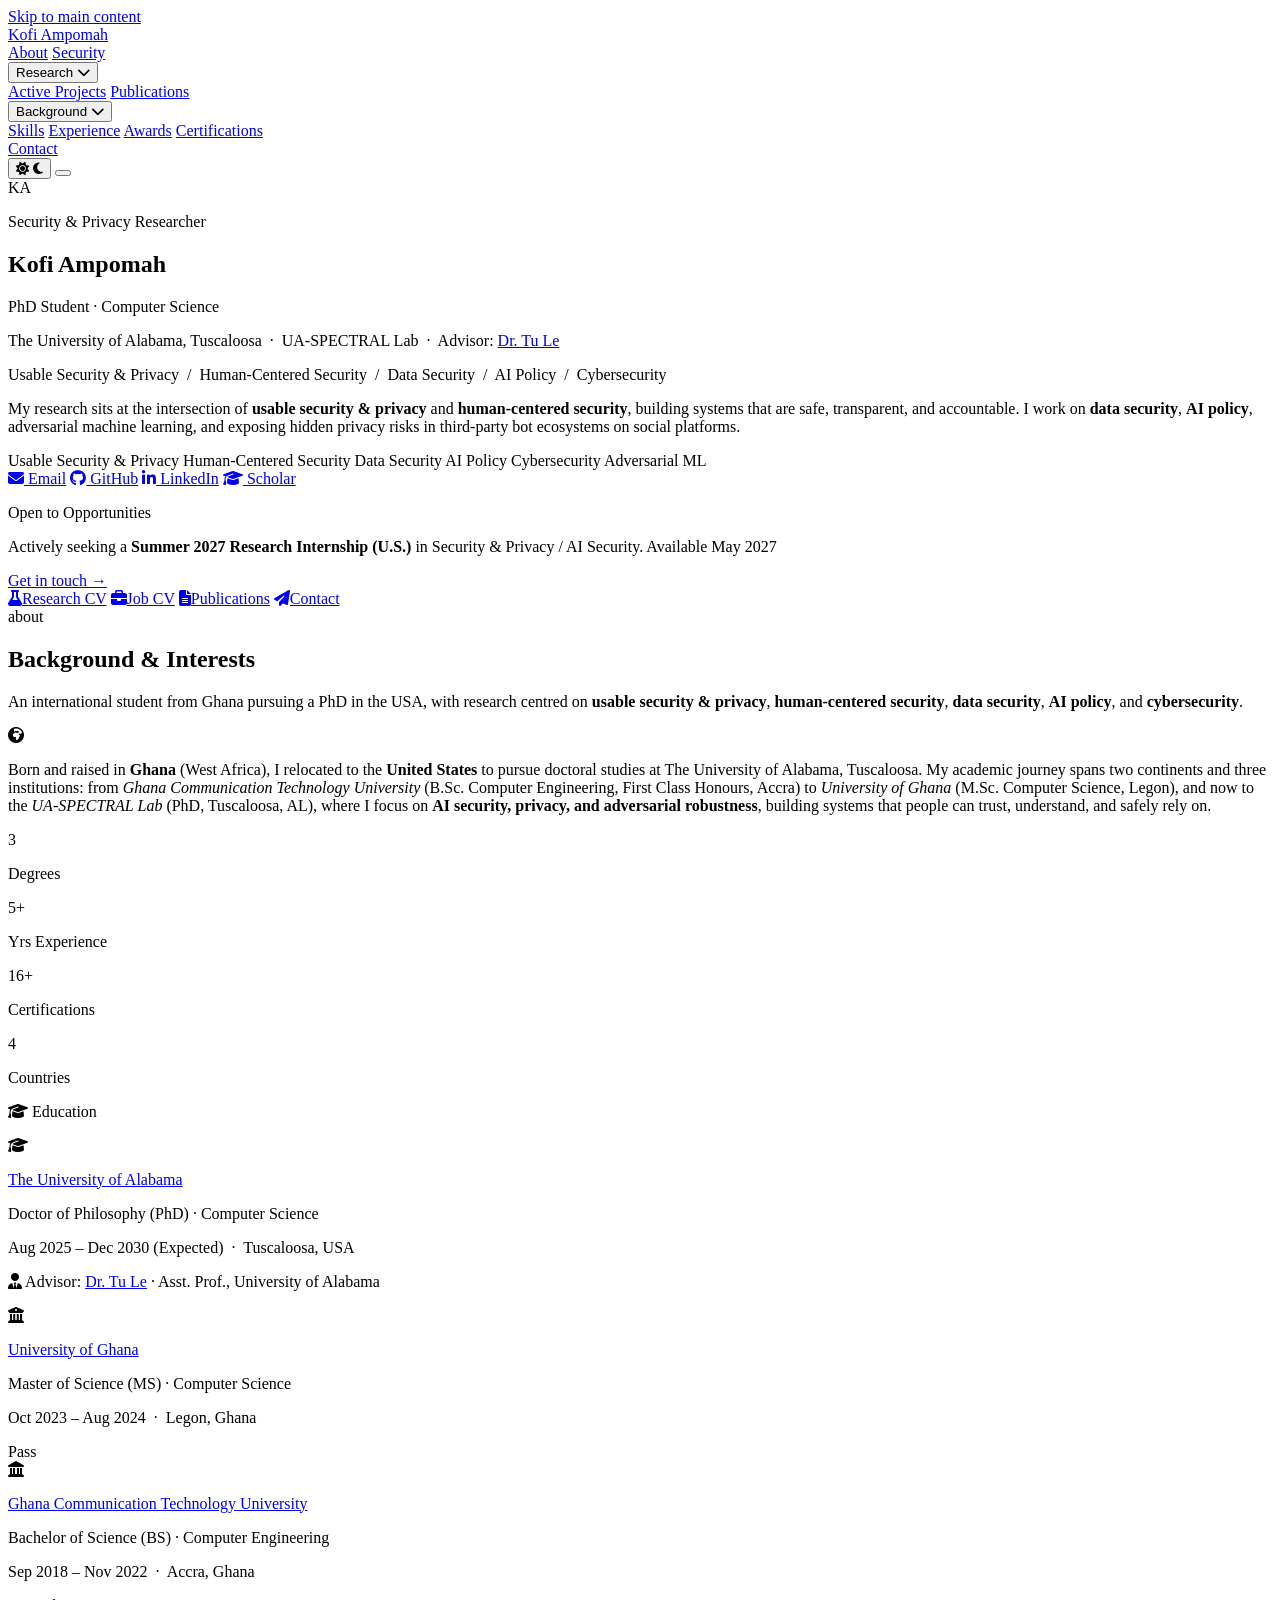
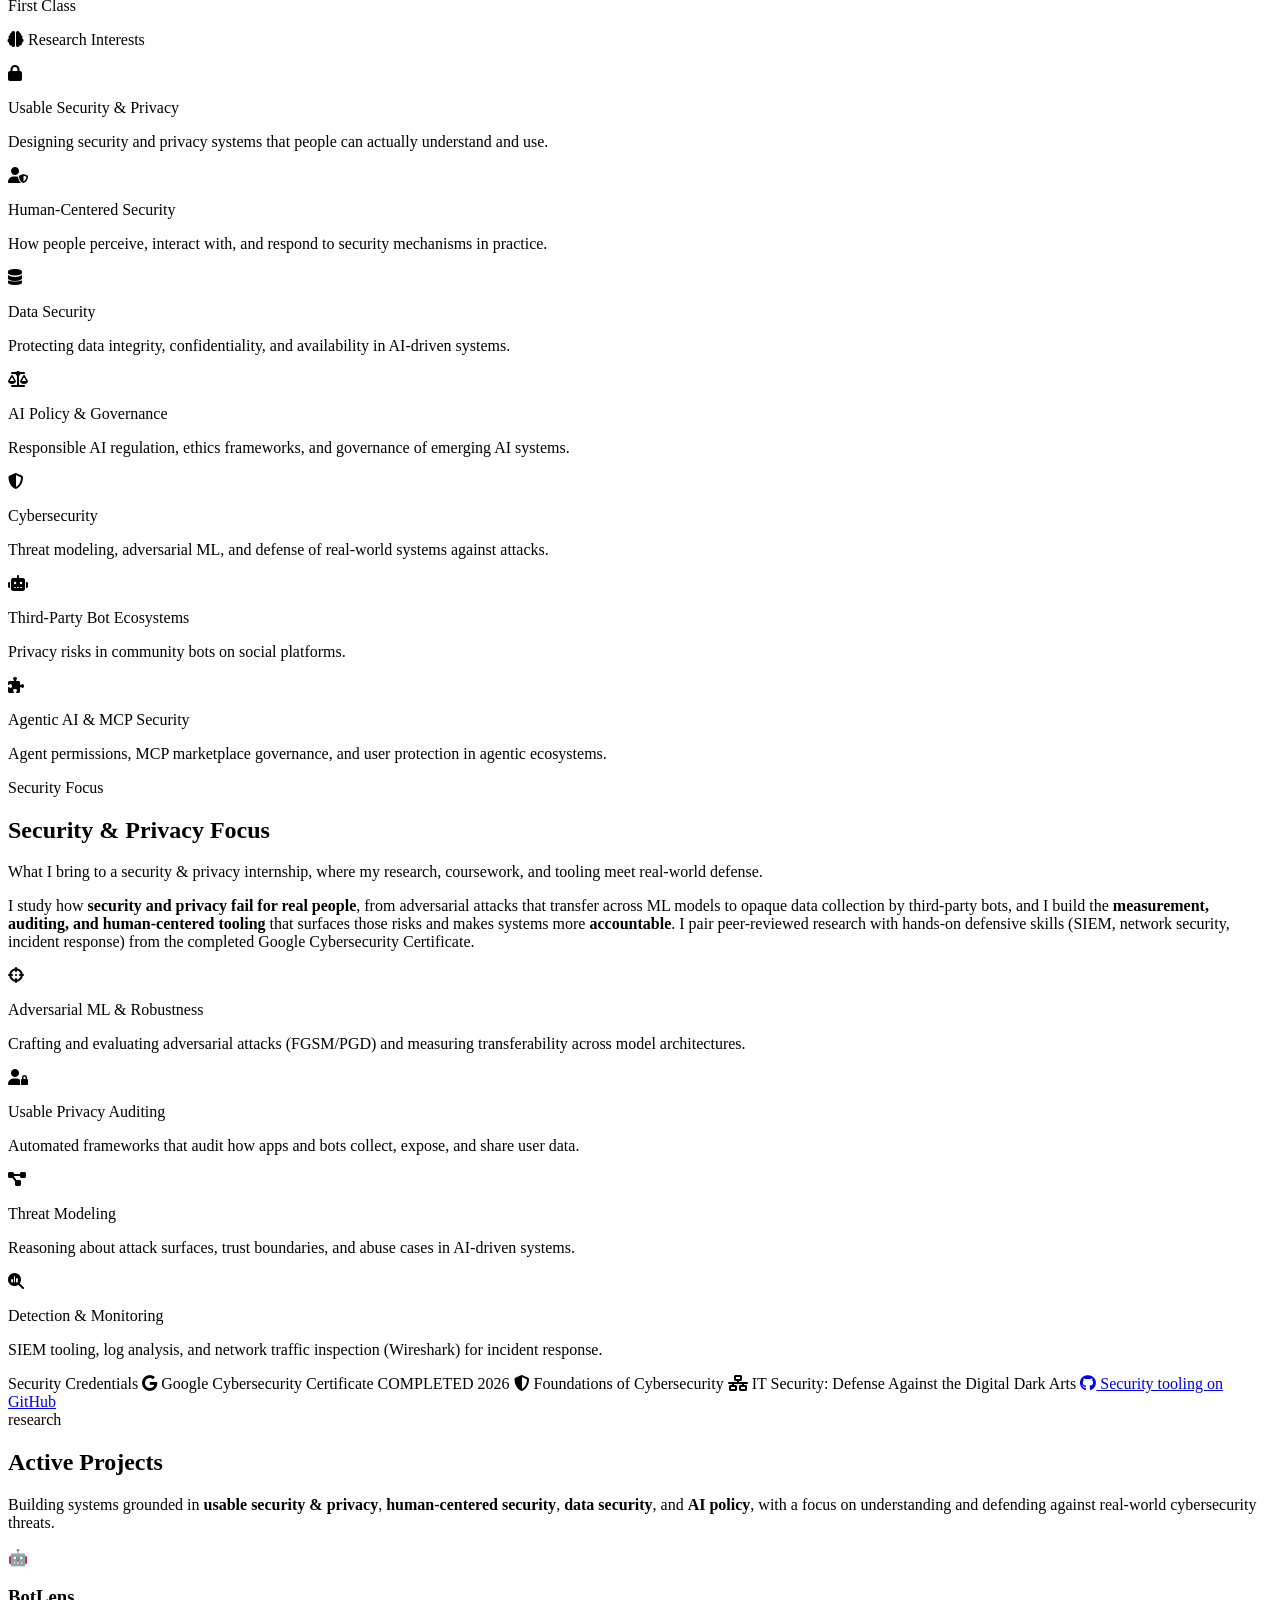
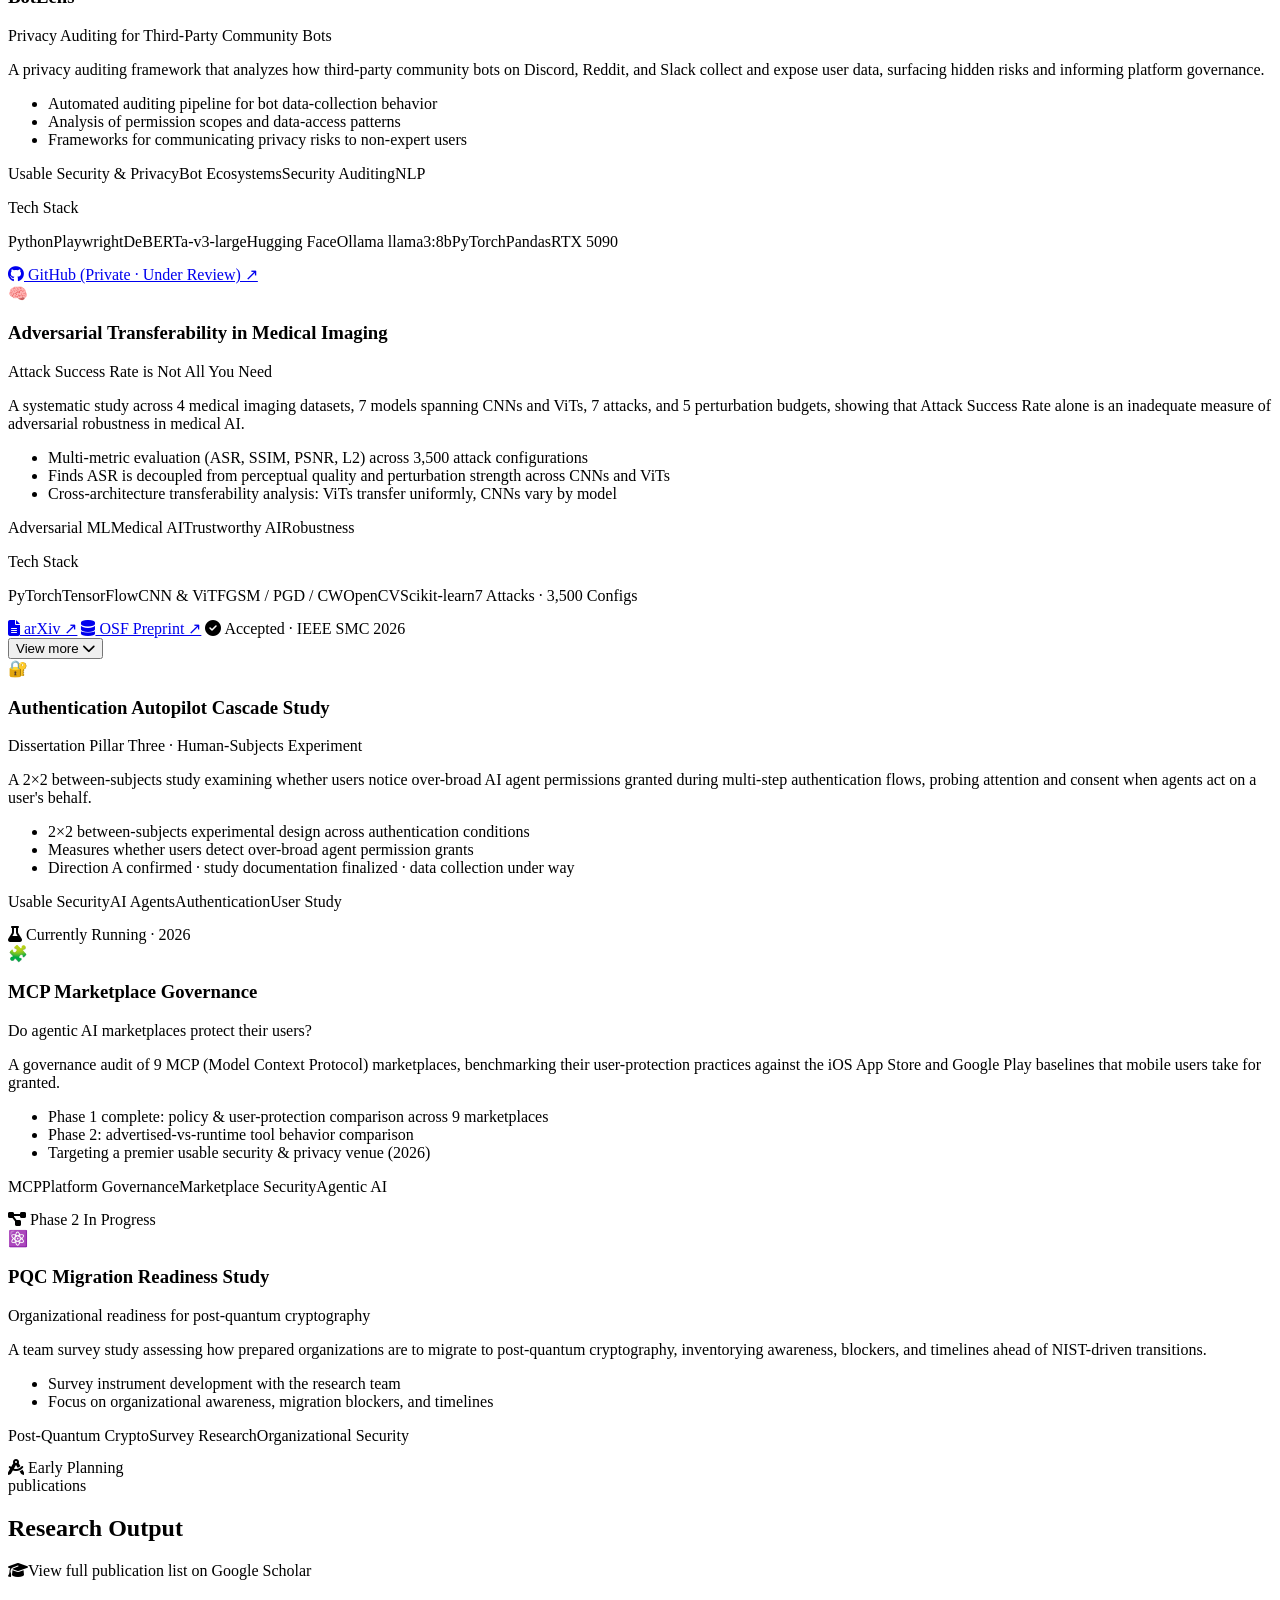
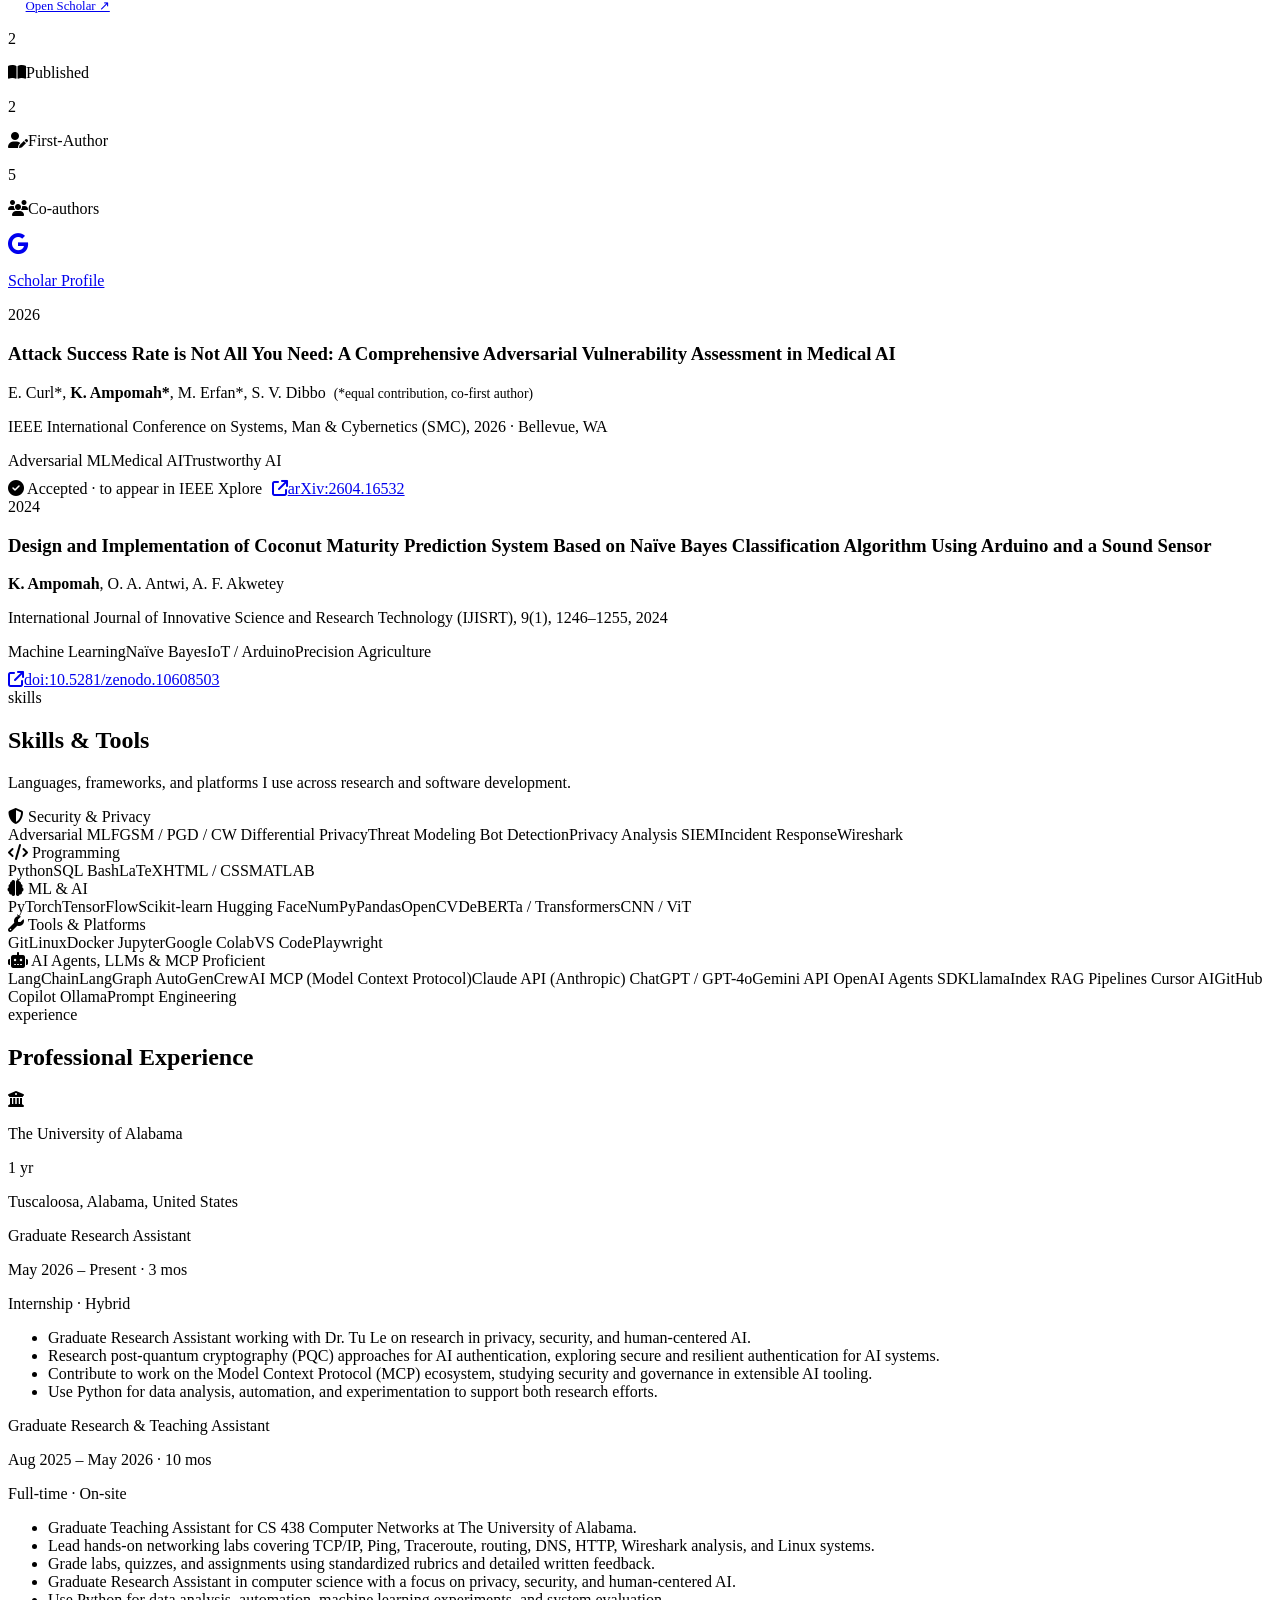
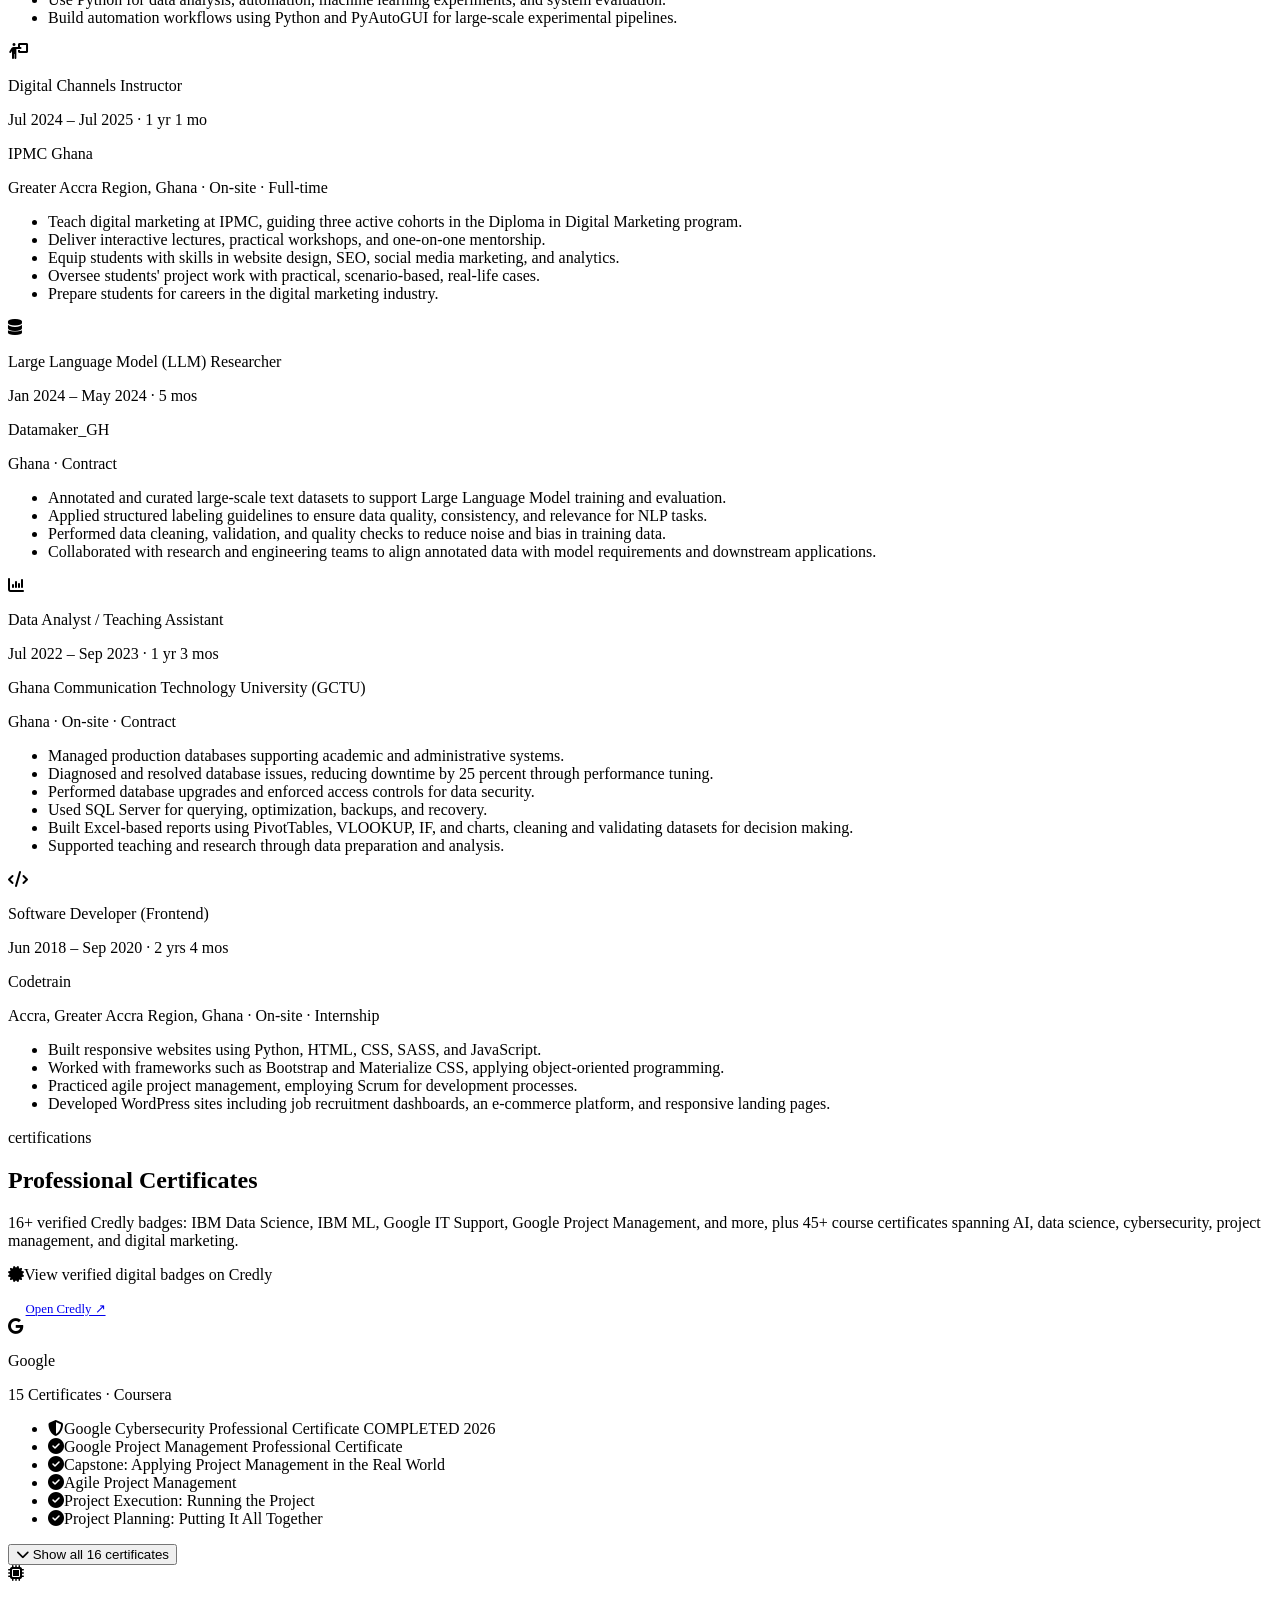
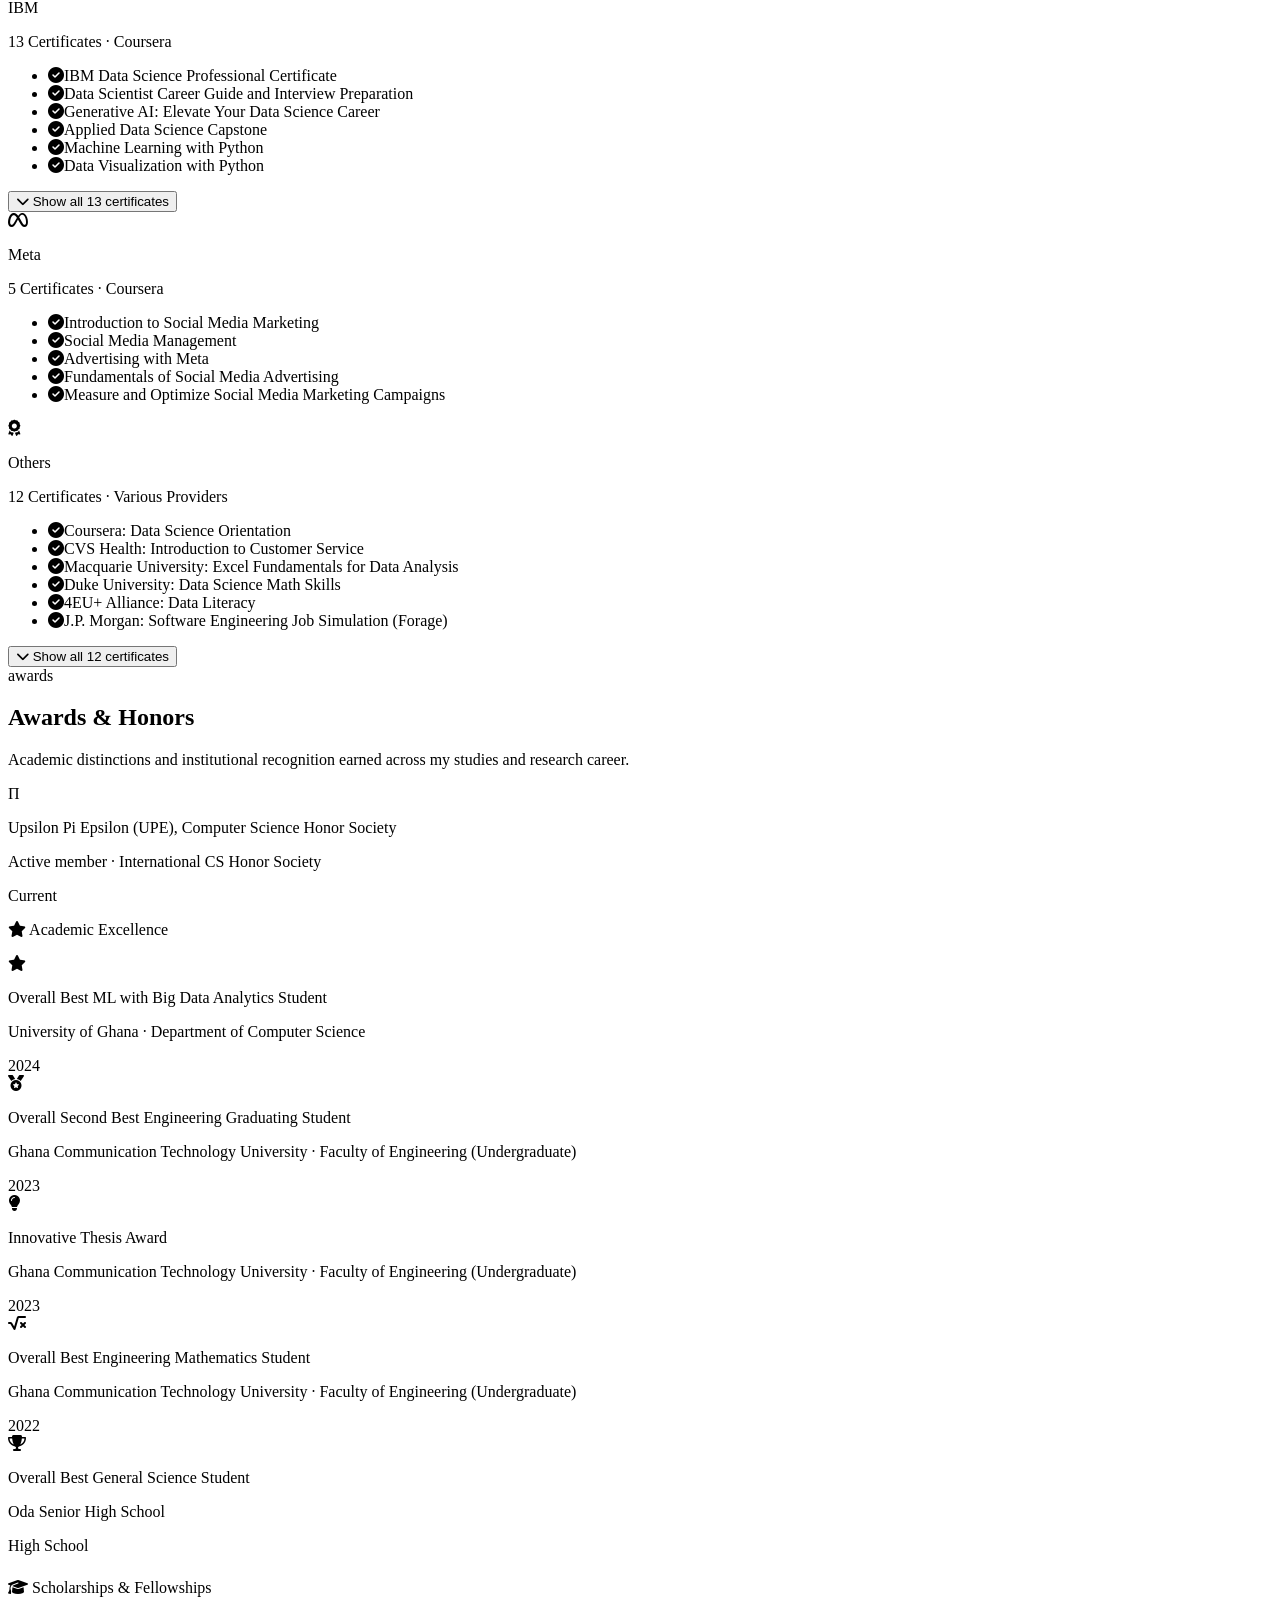
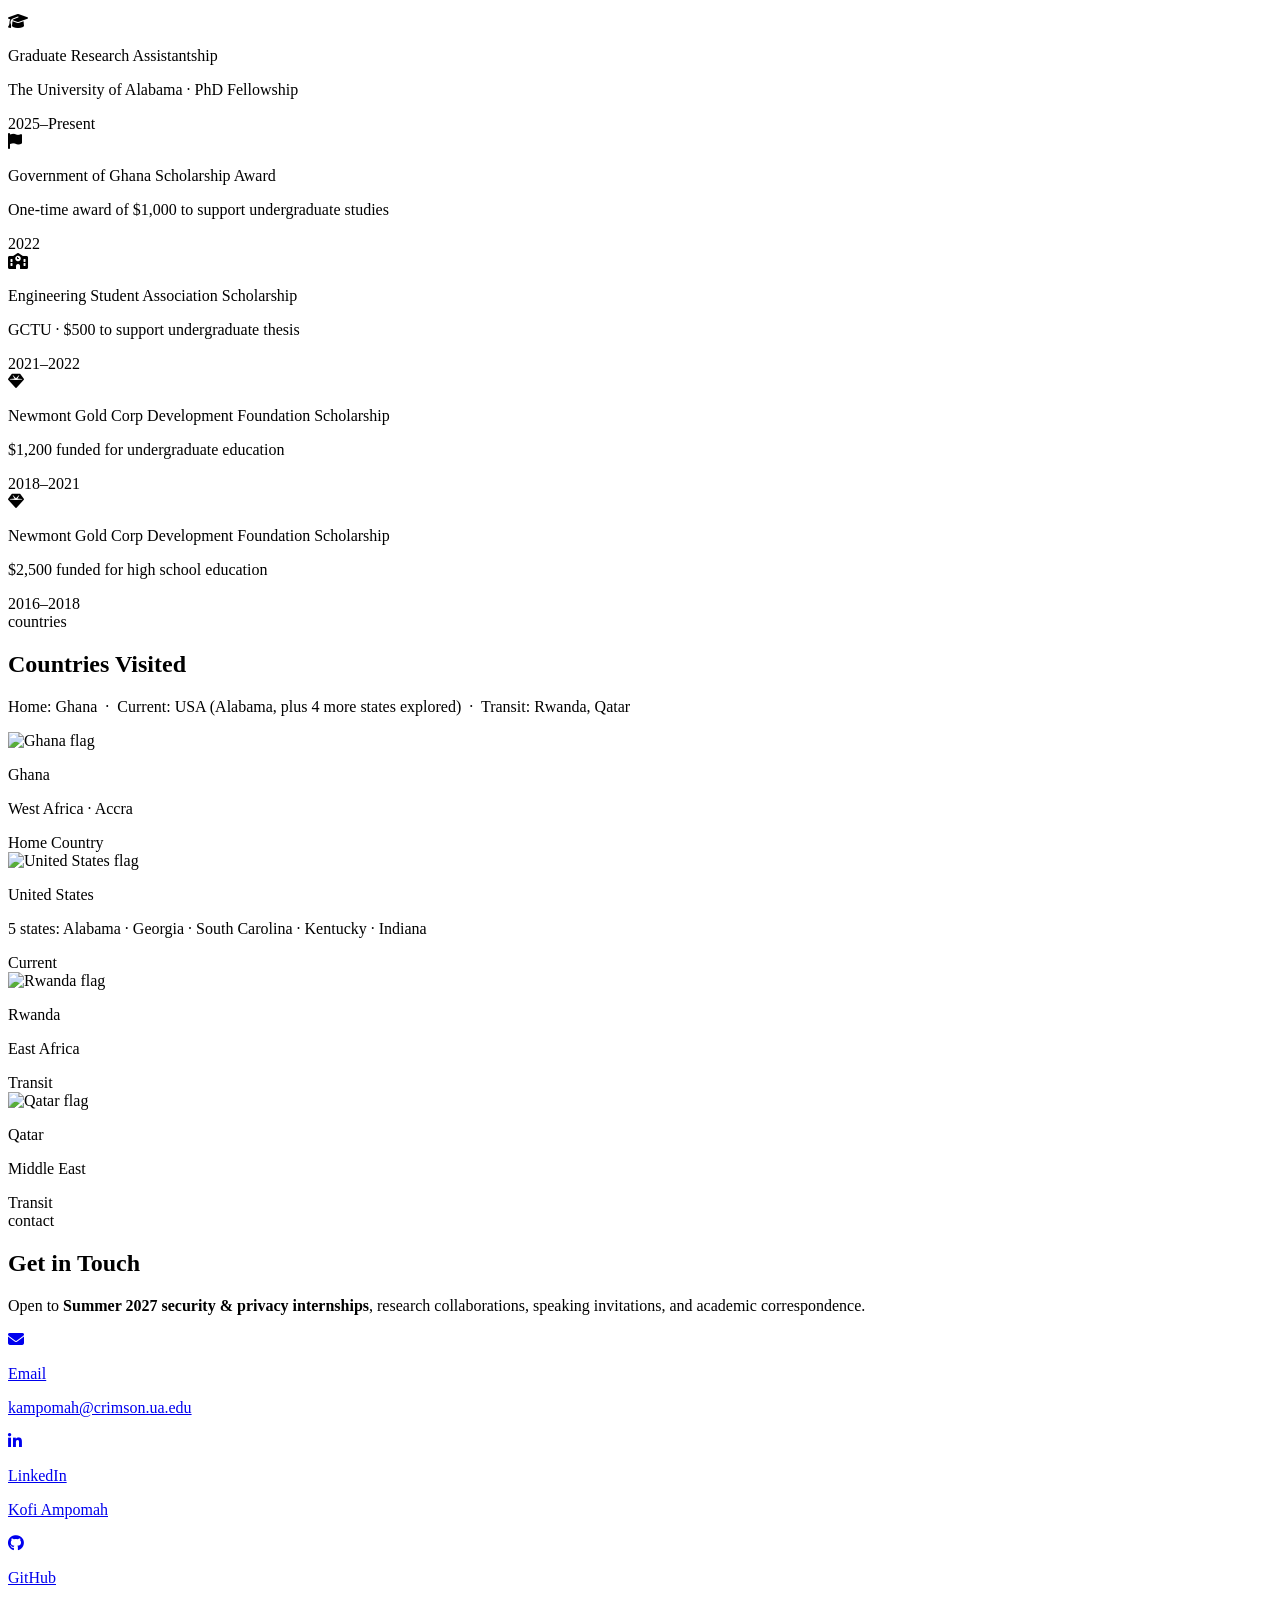
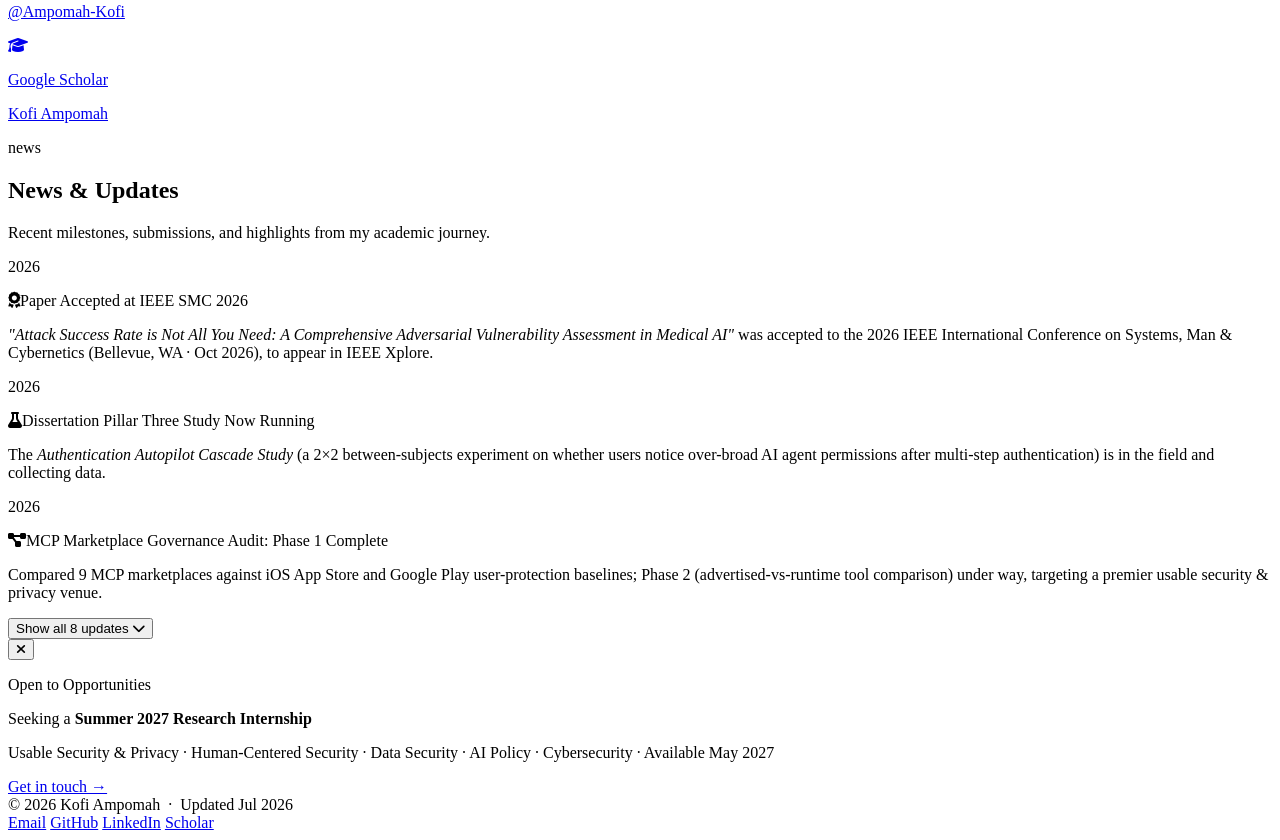
==== commit 9b1265e7: "Reorder sections: Certifications after Experience, News last; fix white/gray alternation Co-Authored" ====
--- a/docs/index.html
+++ b/docs/index.html
@@ -1,4 +1,4 @@
-<!doctype html><html lang=en><head><meta name=generator content="Hugo 0.160.1"><meta charset=utf-8><meta name=viewport content="width=device-width,initial-scale=1"><title>Home · Kofi Ampomah · PhD · AI Security & Privacy</title><meta name=description content="Kofi Ampomah, Security & Privacy Researcher and PhD Student at the University of Alabama (UA-SPECTRAL Lab). Usable security & privacy, human-centered security, data security, AI policy, and adversarial ML. Seeking a Summer 2027 security & privacy internship."><meta name=author content="Kofi Ampomah"><link rel=canonical href=https://ampomah-kofi.github.io/><link rel=icon type=image/svg+xml href=/favicon.svg><meta name=theme-color content="#000000" media="(prefers-color-scheme: dark)"><meta name=theme-color content="#ffffff" media="(prefers-color-scheme: light)"><meta property="og:type" content="website"><meta property="og:site_name" content="Kofi Ampomah"><meta property="og:title" content="Home · Kofi Ampomah · PhD · AI Security & Privacy"><meta property="og:description" content="Kofi Ampomah, Security & Privacy Researcher and PhD Student at the University of Alabama (UA-SPECTRAL Lab). Usable security & privacy, human-centered security, data security, AI policy, and adversarial ML. Seeking a Summer 2027 security & privacy internship."><meta property="og:url" content="https://ampomah-kofi.github.io/"><meta property="og:image" content="https://ampomah-kofi.github.io/images/profile.jpg"><meta property="og:image:alt" content="Kofi Ampomah"><meta name=twitter:card content="summary_large_image"><meta name=twitter:title content="Home · Kofi Ampomah · PhD · AI Security & Privacy"><meta name=twitter:description content="Kofi Ampomah, Security & Privacy Researcher and PhD Student at the University of Alabama (UA-SPECTRAL Lab). Usable security & privacy, human-centered security, data security, AI policy, and adversarial ML. Seeking a Summer 2027 security & privacy internship."><meta name=twitter:image content="https://ampomah-kofi.github.io/images/profile.jpg"><script>(function(){try{var e=new URLSearchParams(location.search).get("theme"),t=e==="light"||e==="dark"?e:localStorage.getItem("theme");t||(t=window.matchMedia("(prefers-color-scheme: dark)").matches?"dark":"light"),document.documentElement.setAttribute("data-theme",t),(e==="light"||e==="dark")&&localStorage.setItem("theme",t)}catch{document.documentElement.setAttribute("data-theme","light")}})()</script><link rel=preconnect href=https://fonts.googleapis.com><link rel=preconnect href=https://fonts.gstatic.com crossorigin><link href="https://fonts.googleapis.com/css2?family=Roboto:wght@300;400;500;700&family=Roboto+Mono:wght@400;500;700&family=Roboto+Slab:wght@400;600;700&display=swap" rel=stylesheet><link rel=stylesheet href=https://cdnjs.cloudflare.com/ajax/libs/font-awesome/6.5.0/css/all.min.css><link rel=stylesheet href=/ananke/css/custom.min.4be4cd43482a6a6f0998d7f3fa7772ddbec2e561d675af8c18d8b336143c77e3.css integrity="sha256-S+TNQ0gqam8JmNfz+ndy3b7C5WHWda+MGNizNhQ8d+M="><script type=application/ld+json>{"@context":"https://schema.org","@type":"Person","name":"Kofi Ampomah","jobTitle":"PhD Student, Computer Science · Security & Privacy Researcher","url":"https:\/\/ampomah-kofi.github.io\/","image":"https:\/\/ampomah-kofi.github.io\/images\/profile.jpg","email":"mailto:kampomah@crimson.ua.edu","affiliation":{"@type":"CollegeOrUniversity","name":"The University of Alabama","url":"https://www.ua.edu/"},"alumniOf":[{"@type":"CollegeOrUniversity","name":"University of Ghana"},{"@type":"CollegeOrUniversity","name":"Ghana Communication Technology University"}],"knowsAbout":["Usable Security and Privacy","Human-Centered Security","Data Security","AI Policy","Cybersecurity","Adversarial Machine Learning"],"sameAs":["https://github.com/Ampomah-Kofi","https://www.linkedin.com/in/kofi-ampomah-306771189/","https://scholar.google.com/citations?user=4Z_7x2EAAAAJ&hl=en"]}</script></head><body><a href=#about class=skip-link>Skip to main content</a><div class=pg-loader id=pgLoader aria-hidden=true><p class=pg-loader__hello>Welcome</p><p class=pg-loader__name>Kofi Ampomah</p><p class=pg-loader__tag>PhD Student in Computer Science &nbsp;·&nbsp; UA-SPECTRAL Lab</p><div class=pg-loader__bar><span></span></div></div><nav class=nav><div class=nav__inner><a href=#home class=nav__brand>Kofi Ampomah</a><div class=nav__links id=navLinks><a href=#about class=nav__link>About</a>
+<!doctype html><html lang=en><head><meta name=generator content="Hugo 0.160.1"><meta charset=utf-8><meta name=viewport content="width=device-width,initial-scale=1"><title>Home · Kofi Ampomah · PhD · AI Security & Privacy</title><meta name=description content="Kofi Ampomah, Security & Privacy Researcher and PhD Student at the University of Alabama (UA-SPECTRAL Lab). Usable security & privacy, human-centered security, data security, AI policy, and adversarial ML. Seeking a Summer 2027 security & privacy internship."><meta name=author content="Kofi Ampomah"><link rel=canonical href=https://ampomah-kofi.github.io/><link rel=icon type=image/svg+xml href=/favicon.svg><meta name=theme-color content="#000000" media="(prefers-color-scheme: dark)"><meta name=theme-color content="#ffffff" media="(prefers-color-scheme: light)"><meta property="og:type" content="website"><meta property="og:site_name" content="Kofi Ampomah"><meta property="og:title" content="Home · Kofi Ampomah · PhD · AI Security & Privacy"><meta property="og:description" content="Kofi Ampomah, Security & Privacy Researcher and PhD Student at the University of Alabama (UA-SPECTRAL Lab). Usable security & privacy, human-centered security, data security, AI policy, and adversarial ML. Seeking a Summer 2027 security & privacy internship."><meta property="og:url" content="https://ampomah-kofi.github.io/"><meta property="og:image" content="https://ampomah-kofi.github.io/images/profile.jpg"><meta property="og:image:alt" content="Kofi Ampomah"><meta name=twitter:card content="summary_large_image"><meta name=twitter:title content="Home · Kofi Ampomah · PhD · AI Security & Privacy"><meta name=twitter:description content="Kofi Ampomah, Security & Privacy Researcher and PhD Student at the University of Alabama (UA-SPECTRAL Lab). Usable security & privacy, human-centered security, data security, AI policy, and adversarial ML. Seeking a Summer 2027 security & privacy internship."><meta name=twitter:image content="https://ampomah-kofi.github.io/images/profile.jpg"><script>(function(){try{var e=new URLSearchParams(location.search).get("theme"),t=e==="light"||e==="dark"?e:localStorage.getItem("theme");t||(t=window.matchMedia("(prefers-color-scheme: dark)").matches?"dark":"light"),document.documentElement.setAttribute("data-theme",t),(e==="light"||e==="dark")&&localStorage.setItem("theme",t)}catch{document.documentElement.setAttribute("data-theme","light")}})()</script><link rel=preconnect href=https://fonts.googleapis.com><link rel=preconnect href=https://fonts.gstatic.com crossorigin><link href="https://fonts.googleapis.com/css2?family=Roboto:wght@300;400;500;700&family=Roboto+Mono:wght@400;500;700&family=Roboto+Slab:wght@400;600;700&display=swap" rel=stylesheet><link rel=stylesheet href=https://cdnjs.cloudflare.com/ajax/libs/font-awesome/6.5.0/css/all.min.css><link rel=stylesheet href=/ananke/css/custom.min.76c3bff4fa9f31d94a4c3ec81f516e371a7ad07ff9547a846233f2a092f54bee.css integrity="sha256-dsO/9PqfMdlKTD7IH1FuNxp60H/5VHqEYjPyoJL1S+4="><script type=application/ld+json>{"@context":"https://schema.org","@type":"Person","name":"Kofi Ampomah","jobTitle":"PhD Student, Computer Science · Security & Privacy Researcher","url":"https:\/\/ampomah-kofi.github.io\/","image":"https:\/\/ampomah-kofi.github.io\/images\/profile.jpg","email":"mailto:kampomah@crimson.ua.edu","affiliation":{"@type":"CollegeOrUniversity","name":"The University of Alabama","url":"https://www.ua.edu/"},"alumniOf":[{"@type":"CollegeOrUniversity","name":"University of Ghana"},{"@type":"CollegeOrUniversity","name":"Ghana Communication Technology University"}],"knowsAbout":["Usable Security and Privacy","Human-Centered Security","Data Security","AI Policy","Cybersecurity","Adversarial Machine Learning"],"sameAs":["https://github.com/Ampomah-Kofi","https://www.linkedin.com/in/kofi-ampomah-306771189/","https://scholar.google.com/citations?user=4Z_7x2EAAAAJ&hl=en"]}</script></head><body><a href=#about class=skip-link>Skip to main content</a><div class=pg-loader id=pgLoader aria-hidden=true><p class=pg-loader__hello>Welcome</p><p class=pg-loader__name>Kofi Ampomah</p><p class=pg-loader__tag>PhD Student in Computer Science &nbsp;·&nbsp; UA-SPECTRAL Lab</p><div class=pg-loader__bar><span></span></div></div><nav class=nav><div class=nav__inner><a href=#home class=nav__brand>Kofi Ampomah</a><div class=nav__links id=navLinks><a href=#about class=nav__link>About</a>
 <a href=#security class=nav__link>Security</a><div class=nav__group><button type=button class="nav__link nav__toggle" aria-expanded=false>Research <i class="fa-solid fa-chevron-down" aria-hidden=true></i></button><div class=nav__menu><a href=#research class=nav__sublink>Active Projects</a>
 <a href=#publications class=nav__sublink>Publications</a></div></div><div class=nav__group><button type=button class="nav__link nav__toggle" aria-expanded=false>Background <i class="fa-solid fa-chevron-down" aria-hidden=true></i></button><div class=nav__menu><a href=#skills class=nav__sublink>Skills</a>
 <a href=#experience class=nav__sublink>Experience</a>
@@ -53,7 +53,7 @@
 <span class="skill-badge skill-badge--accent">OpenAI Agents SDK</span><span class="skill-badge skill-badge--accent">LlamaIndex</span>
 <span class="skill-badge skill-badge--accent">RAG Pipelines</span>
 <span class="skill-badge skill-badge--accent">Cursor AI</span><span class="skill-badge skill-badge--accent">GitHub Copilot</span>
-<span class="skill-badge skill-badge--accent">Ollama</span><span class="skill-badge skill-badge--accent">Prompt Engineering</span></div></div></div></section><section id=experience class=section><div class="section-head reveal"><span class=section-eyebrow>experience</span><h2 class=section-title>Professional Experience</h2></div><div class="card card--pad reveal"><div class="exp-item reveal"><div class=exp-item__rail><div class=exp-item__node><i class="fa-solid fa-building-columns"></i></div><div class=exp-item__line></div></div><div class=exp-item__body><div class=exp-item__head><p class=exp-item__company>The University of Alabama</p><span class=exp-item__period>1 yr</span></div><p class=exp-item__loc>Tuscaloosa, Alabama, United States</p><div class=exp-roles><div class=exp-role><div class=exp-item__head><p class=exp-role__title>Graduate Research Assistant</p><span class=exp-item__period>May 2026 – Present · 3 mos</span></div><p class=exp-role__meta>Internship · Hybrid</p><ul class=exp-item__pts><li>Graduate Research Assistant working with Dr. Tu Le on research in privacy, security, and human-centered AI.</li><li>Research post-quantum cryptography (PQC) approaches for AI authentication, exploring secure and resilient authentication for AI systems.</li><li>Contribute to work on the Model Context Protocol (MCP) ecosystem, studying security and governance in extensible AI tooling.</li><li>Use Python for data analysis, automation, and experimentation to support both research efforts.</li></ul></div><div class=exp-role><div class=exp-item__head><p class=exp-role__title>Graduate Research & Teaching Assistant</p><span class=exp-item__period>Aug 2025 – May 2026 · 10 mos</span></div><p class=exp-role__meta>Full-time · On-site</p><ul class=exp-item__pts><li>Graduate Teaching Assistant for CS 438 Computer Networks at The University of Alabama.</li><li>Lead hands-on networking labs covering TCP/IP, Ping, Traceroute, routing, DNS, HTTP, Wireshark analysis, and Linux systems.</li><li>Grade labs, quizzes, and assignments using standardized rubrics and detailed written feedback.</li><li>Graduate Research Assistant in computer science with a focus on privacy, security, and human-centered AI.</li><li>Use Python for data analysis, automation, machine learning experiments, and system evaluation.</li><li>Build automation workflows using Python and PyAutoGUI for large-scale experimental pipelines.</li></ul></div></div></div></div><div class="exp-item reveal"><div class=exp-item__rail><div class=exp-item__node><i class="fa-solid fa-person-chalkboard"></i></div><div class=exp-item__line></div></div><div class=exp-item__body><div class=exp-item__head><p class=exp-item__role>Digital Channels Instructor</p><span class=exp-item__period>Jul 2024 – Jul 2025 · 1 yr 1 mo</span></div><p class=exp-item__org>IPMC Ghana</p><p class=exp-item__loc>Greater Accra Region, Ghana · On-site · Full-time</p><ul class=exp-item__pts><li>Teach digital marketing at IPMC, guiding three active cohorts in the Diploma in Digital Marketing program.</li><li>Deliver interactive lectures, practical workshops, and one-on-one mentorship.</li><li>Equip students with skills in website design, SEO, social media marketing, and analytics.</li><li>Oversee students' project work with practical, scenario-based, real-life cases.</li><li>Prepare students for careers in the digital marketing industry.</li></ul></div></div><div class="exp-item reveal"><div class=exp-item__rail><div class=exp-item__node><i class="fa-solid fa-database"></i></div><div class=exp-item__line></div></div><div class=exp-item__body><div class=exp-item__head><p class=exp-item__role>Large Language Model (LLM) Researcher</p><span class=exp-item__period>Jan 2024 – May 2024 · 5 mos</span></div><p class=exp-item__org>Datamaker_GH</p><p class=exp-item__loc>Ghana · Contract</p><ul class=exp-item__pts><li>Annotated and curated large-scale text datasets to support Large Language Model training and evaluation.</li><li>Applied structured labeling guidelines to ensure data quality, consistency, and relevance for NLP tasks.</li><li>Performed data cleaning, validation, and quality checks to reduce noise and bias in training data.</li><li>Collaborated with research and engineering teams to align annotated data with model requirements and downstream applications.</li></ul></div></div><div class="exp-item reveal"><div class=exp-item__rail><div class=exp-item__node><i class="fa-solid fa-chart-column"></i></div><div class=exp-item__line></div></div><div class=exp-item__body><div class=exp-item__head><p class=exp-item__role>Data Analyst / Teaching Assistant</p><span class=exp-item__period>Jul 2022 – Sep 2023 · 1 yr 3 mos</span></div><p class=exp-item__org>Ghana Communication Technology University (GCTU)</p><p class=exp-item__loc>Ghana · On-site · Contract</p><ul class=exp-item__pts><li>Managed production databases supporting academic and administrative systems.</li><li>Diagnosed and resolved database issues, reducing downtime by 25 percent through performance tuning.</li><li>Performed database upgrades and enforced access controls for data security.</li><li>Used SQL Server for querying, optimization, backups, and recovery.</li><li>Built Excel-based reports using PivotTables, VLOOKUP, IF, and charts, cleaning and validating datasets for decision making.</li><li>Supported teaching and research through data preparation and analysis.</li></ul></div></div><div class="exp-item reveal"><div class=exp-item__rail><div class=exp-item__node><i class="fa-solid fa-code"></i></div><div class=exp-item__line></div></div><div class=exp-item__body><div class=exp-item__head><p class=exp-item__role>Software Developer (Frontend)</p><span class=exp-item__period>Jun 2018 – Sep 2020 · 2 yrs 4 mos</span></div><p class=exp-item__org>Codetrain</p><p class=exp-item__loc>Accra, Greater Accra Region, Ghana · On-site · Internship</p><ul class=exp-item__pts><li>Built responsive websites using Python, HTML, CSS, SASS, and JavaScript.</li><li>Worked with frameworks such as Bootstrap and Materialize CSS, applying object-oriented programming.</li><li>Practiced agile project management, employing Scrum for development processes.</li><li>Developed WordPress sites including job recruitment dashboards, an e-commerce platform, and responsive landing pages.</li></ul></div></div></div></section><section id=awards class=section><div class="section-head reveal"><span class=section-eyebrow>awards</span><h2 class=section-title>Awards & Honors</h2><p class=section-sub>Academic distinctions and institutional recognition earned across my studies and research career.</p></div><div class="honor-banner reveal"><div class=honor-banner__glyph>Π</div><div><p class=honor-banner__title>Upsilon Pi Epsilon (UPE), Computer Science Honor Society</p><p class=honor-banner__sub>Active member · International CS Honor Society</p></div><span class=honor-banner__tag>Current</span></div><p class=section-kicker><i class="fa-solid fa-star"></i> Academic Excellence</p><div class="awards-grid reveal" style=margin-bottom:1.5rem><div class=award><div class="award__icon award__icon--a"><i class="fa-solid fa-star"></i></div><div class=award__body><p class=award__title>Overall Best ML with Big Data Analytics Student</p><p class=award__org>University of Ghana · Department of Computer Science</p></div><span class=award__year>2024</span></div><div class=award><div class="award__icon award__icon--p"><i class="fa-solid fa-medal"></i></div><div class=award__body><p class=award__title>Overall Second Best Engineering Graduating Student</p><p class=award__org>Ghana Communication Technology University · Faculty of Engineering (Undergraduate)</p></div><span class=award__year>2023</span></div><div class=award><div class="award__icon award__icon--a"><i class="fa-solid fa-lightbulb"></i></div><div class=award__body><p class=award__title>Innovative Thesis Award</p><p class=award__org>Ghana Communication Technology University · Faculty of Engineering (Undergraduate)</p></div><span class=award__year>2023</span></div><div class=award><div class="award__icon award__icon--p"><i class="fa-solid fa-square-root-variable"></i></div><div class=award__body><p class=award__title>Overall Best Engineering Mathematics Student</p><p class=award__org>Ghana Communication Technology University · Faculty of Engineering (Undergraduate)</p></div><span class=award__year>2022</span></div><div class=award><div class="award__icon award__icon--a"><i class="fa-solid fa-trophy"></i></div><div class=award__body><p class=award__title>Overall Best General Science Student</p><p class=award__org>Oda Senior High School</p></div><span class=award__year>High School</span></div></div><p class=section-kicker><i class="fa-solid fa-graduation-cap"></i> Scholarships & Fellowships</p><div class="awards-grid reveal"><div class=award><div class="award__icon award__icon--p"><i class="fa-solid fa-graduation-cap"></i></div><div class=award__body><p class=award__title>Graduate Research Assistantship</p><p class=award__org>The University of Alabama · PhD Fellowship</p></div><span class=award__year>2025–Present</span></div><div class=award><div class="award__icon award__icon--p"><i class="fa-solid fa-flag"></i></div><div class=award__body><p class=award__title>Government of Ghana Scholarship Award</p><p class=award__org>One-time award of $1,000 to support undergraduate studies</p></div><span class=award__year>2022</span></div><div class=award><div class="award__icon award__icon--a"><i class="fa-solid fa-school"></i></div><div class=award__body><p class=award__title>Engineering Student Association Scholarship</p><p class=award__org>GCTU · $500 to support undergraduate thesis</p></div><span class=award__year>2021–2022</span></div><div class=award><div class="award__icon award__icon--p"><i class="fa-solid fa-gem"></i></div><div class=award__body><p class=award__title>Newmont Gold Corp Development Foundation Scholarship</p><p class=award__org>$1,200 funded for undergraduate education</p></div><span class=award__year>2018–2021</span></div><div class=award><div class="award__icon award__icon--a"><i class="fa-solid fa-gem"></i></div><div class=award__body><p class=award__title>Newmont Gold Corp Development Foundation Scholarship</p><p class=award__org>$2,500 funded for high school education</p></div><span class=award__year>2016–2018</span></div></div></section><section id=news class=section><div class="section-head reveal"><span class=section-eyebrow>news</span><h2 class=section-title>News & Updates</h2><p class=section-sub>Recent milestones, submissions, and highlights from my academic journey.</p></div><div class="card card--pad reveal"><div class=news-item><span class="news-badge news-badge--new">2026</span><div class=news-body><p class=news-title><i class="fa-solid fa-award i-sig"></i>Paper Accepted at IEEE SMC 2026</p><p class=news-sub><em>"Attack Success Rate is Not All You Need: A Comprehensive Adversarial Vulnerability Assessment in Medical AI"</em> was accepted to the 2026 IEEE International Conference on Systems, Man & Cybernetics (Bellevue, WA · Oct 2026), to appear in IEEE Xplore.</p></div></div><div class=news-item><span class="news-badge news-badge--new">2026</span><div class=news-body><p class=news-title><i class="fa-solid fa-flask i-sig"></i>Dissertation Pillar Three Study Now Running</p><p class=news-sub>The <em>Authentication Autopilot Cascade Study</em> (a 2×2 between-subjects experiment on whether users notice over-broad AI agent permissions after multi-step authentication) is in the field and collecting data.</p></div></div><div class=news-item><span class="news-badge news-badge--new">2026</span><div class=news-body><p class=news-title><i class="fa-solid fa-diagram-project"></i>MCP Marketplace Governance Audit: Phase 1 Complete</p><p class=news-sub>Compared 9 MCP marketplaces against iOS App Store and Google Play user-protection baselines; Phase 2 (advertised-vs-runtime tool comparison) under way, targeting a premier usable security & privacy venue.</p></div></div><div class=news-item><span class="news-badge news-badge--new">2026</span><div class=news-body><p class=news-title><i class="fa-solid fa-shield-halved i-sig"></i>Completed the Google Cybersecurity Professional Certificate</p><p class=news-sub>Earned the 9-course <em>Google Cybersecurity</em> Certificate (July 2026), covering SIEM & IDS tools, Python, Linux & SQL, network security, and incident response, deepening applied security skills alongside my research.</p></div></div><div class=news-item><span class=news-badge>Aug 2025</span><div class=news-body><p class=news-title><i class="fa-solid fa-graduation-cap"></i>Started PhD at University of Alabama</p><p class=news-sub>Joined the UA-SPECTRAL Lab under Dr. Tu Le to pursue doctoral research in AI security, adversarial ML, and usable privacy.</p></div></div><div class=news-item><span class=news-badge>2024</span><div class=news-body><p class=news-title><i class="fa-solid fa-book-open i-acc"></i>First Paper Published</p><p class=news-sub>Published <em>"Design and Implementation of Coconut Maturity Prediction System Based on Naïve Bayes Classification Algorithm Using Arduino and a Sound Sensor"</em>, IJISRT, 9(1), 2024.</p></div></div><div class=news-item><span class=news-badge>2024</span><div class=news-body><p class=news-title><i class="fa-solid fa-circle-check"></i>Completed M.Sc. at University of Ghana</p><p class=news-sub>Graduated with an M.Sc. in Computer Science from the University of Ghana, Legon.</p></div></div><div class=news-item><span class=news-badge>2022</span><div class=news-body><p class=news-title><i class="fa-solid fa-trophy i-acc"></i>First Class Honours, GCTU</p><p class=news-sub>Graduated with First Class Honours in B.Sc. Computer Engineering from Ghana Communication Technology University, Accra.</p></div></div></div></section><section id=certifications class=section><div class="section-head reveal"><span class=section-eyebrow>certifications</span><h2 class=section-title>Professional Certificates</h2><p class=section-sub>16+ verified Credly badges: IBM Data Science, IBM ML, Google IT Support, Google Project Management, and more, plus 45+ course certificates spanning AI, data science, cybersecurity, project management, and digital marketing.</p></div><div class="link-banner reveal"><p><i class="fa-solid fa-certificate"></i>View verified digital badges on Credly</p><a href=https://www.credly.com/users/ampomahkofi target=_blank rel=noopener class="btn btn--ghost" style="font-size:.8rem;padding:.45rem 1.1rem">Open Credly ↗</a></div><div class=cert-grid><div class="card cert-card reveal reveal-delay-1"><div class=cert-card__head><div class=cert-card__glyph><i class="fa-brands fa-google"></i></div><div><p class=cert-card__name>Google</p><p class="cert-card__count mono">15 Certificates · Coursera</p></div></div><ul class=cert-card__list><li class=hl><i class="fa-solid fa-shield-halved"></i><span>Google Cybersecurity Professional Certificate <span class=cert-inprogress>COMPLETED 2026</span></span></li><li><i class="fa-solid fa-circle-check"></i><span>Google Project Management Professional Certificate</span></li><li><i class="fa-solid fa-circle-check"></i><span>Capstone: Applying Project Management in the Real World</span></li><li><i class="fa-solid fa-circle-check"></i><span>Agile Project Management</span></li><li><i class="fa-solid fa-circle-check"></i><span>Project Execution: Running the Project</span></li><li><i class="fa-solid fa-circle-check"></i><span>Project Planning: Putting It All Together</span></li><li><i class="fa-solid fa-circle-check"></i><span>Google IT Support Professional Certificate</span></li><li><i class="fa-solid fa-circle-check"></i><span>IT Security: Defense against the Digital Dark Arts</span></li><li><i class="fa-solid fa-circle-check"></i><span>System Administration and IT Infrastructure Services</span></li><li><i class="fa-solid fa-circle-check"></i><span>Operating Systems and You: Becoming a Power User</span></li><li><i class="fa-solid fa-circle-check"></i><span>The Bits and Bytes of Computer Networking</span></li><li><i class="fa-solid fa-circle-check"></i><span>Project Initiation: Starting a Successful Project</span></li><li><i class="fa-solid fa-circle-check"></i><span>Foundations of Project Management</span></li><li><i class="fa-solid fa-circle-check"></i><span>Foundations of Cybersecurity</span></li><li><i class="fa-solid fa-circle-check"></i><span>Technical Support Fundamentals</span></li><li><i class="fa-solid fa-circle-check"></i><span>Google Analytics</span></li></ul></div><div class="card cert-card reveal reveal-delay-2"><div class=cert-card__head><div class=cert-card__glyph><i class="fa-solid fa-microchip"></i></div><div><p class=cert-card__name>IBM</p><p class="cert-card__count mono">13 Certificates · Coursera</p></div></div><ul class=cert-card__list><li><i class="fa-solid fa-circle-check"></i><span>IBM Data Science Professional Certificate</span></li><li><i class="fa-solid fa-circle-check"></i><span>Data Scientist Career Guide and Interview Preparation</span></li><li><i class="fa-solid fa-circle-check"></i><span>Generative AI: Elevate Your Data Science Career</span></li><li><i class="fa-solid fa-circle-check"></i><span>Applied Data Science Capstone</span></li><li><i class="fa-solid fa-circle-check"></i><span>Machine Learning with Python</span></li><li><i class="fa-solid fa-circle-check"></i><span>Data Visualization with Python</span></li><li><i class="fa-solid fa-circle-check"></i><span>Data Analysis with Python</span></li><li><i class="fa-solid fa-circle-check"></i><span>Databases and SQL for Data Science with Python</span></li><li><i class="fa-solid fa-circle-check"></i><span>Python Project for Data Science</span></li><li><i class="fa-solid fa-circle-check"></i><span>Python for Data Science, AI &amp;amp; Development</span></li><li><i class="fa-solid fa-circle-check"></i><span>Data Science Methodology</span></li><li><i class="fa-solid fa-circle-check"></i><span>Tools for Data Science</span></li><li><i class="fa-solid fa-circle-check"></i><span>What is Data Science?</span></li></ul></div><div class="card cert-card reveal reveal-delay-1"><div class=cert-card__head><div class=cert-card__glyph><i class="fa-brands fa-meta"></i></div><div><p class=cert-card__name>Meta</p><p class="cert-card__count mono">5 Certificates · Coursera</p></div></div><ul class=cert-card__list><li><i class="fa-solid fa-circle-check"></i><span>Introduction to Social Media Marketing</span></li><li><i class="fa-solid fa-circle-check"></i><span>Social Media Management</span></li><li><i class="fa-solid fa-circle-check"></i><span>Advertising with Meta</span></li><li><i class="fa-solid fa-circle-check"></i><span>Fundamentals of Social Media Advertising</span></li><li><i class="fa-solid fa-circle-check"></i><span>Measure and Optimize Social Media Marketing Campaigns</span></li></ul></div><div class="card cert-card reveal reveal-delay-2"><div class=cert-card__head><div class=cert-card__glyph><i class="fa-solid fa-award"></i></div><div><p class=cert-card__name>Others</p><p class="cert-card__count mono">12 Certificates · Various Providers</p></div></div><ul class=cert-card__list><li><i class="fa-solid fa-circle-check"></i><span>Coursera: Data Science Orientation</span></li><li><i class="fa-solid fa-circle-check"></i><span>CVS Health: Introduction to Customer Service</span></li><li><i class="fa-solid fa-circle-check"></i><span>Macquarie University: Excel Fundamentals for Data Analysis</span></li><li><i class="fa-solid fa-circle-check"></i><span>Duke University: Data Science Math Skills</span></li><li><i class="fa-solid fa-circle-check"></i><span>4EU+ Alliance: Data Literacy</span></li><li><i class="fa-solid fa-circle-check"></i><span>J.P. Morgan: Software Engineering Job Simulation (Forage)</span></li><li><i class="fa-solid fa-circle-check"></i><span>Birdify: Learning Data Visualization</span></li><li><i class="fa-solid fa-circle-check"></i><span>Birdify: Excel Statistics Essential Training</span></li><li><i class="fa-solid fa-circle-check"></i><span>Birdify: Data Fluency – Exploring and Describing Data</span></li><li><i class="fa-solid fa-circle-check"></i><span>Birdify: Learning Data Analytics</span></li><li><i class="fa-solid fa-circle-check"></i><span>FestMan Learning: Microsoft Excel Fundamentals</span></li><li><i class="fa-solid fa-circle-check"></i><span>World Education Services: Verified International Academic Qualifications</span></li></ul></div></div></section><section id=countries class=section><div class="section-head reveal"><span class=section-eyebrow>countries</span><h2 class=section-title>Countries Visited</h2><p class=section-sub>Home: Ghana &nbsp;·&nbsp; Current: USA (Alabama, plus 4 more states explored) &nbsp;·&nbsp; Transit: Rwanda, Qatar</p></div><div class=country-grid><div class="card country-card reveal"><img src=https://flagcdn.com/w80/gh.png srcset="https://flagcdn.com/w160/gh.png 2x" alt="Ghana flag" class=country-card__flag loading=lazy><p class=country-card__name>Ghana</p><p class=country-card__tag>West Africa · Accra</p><span class="country-card__badge country-card__badge--home">Home Country</span></div><div class="card country-card reveal"><img src=https://flagcdn.com/w80/us.png srcset="https://flagcdn.com/w160/us.png 2x" alt="United States flag" class=country-card__flag loading=lazy><p class=country-card__name>United States</p><p class=country-card__tag>5 states: Alabama · Georgia · South Carolina · Kentucky · Indiana</p><span class="country-card__badge country-card__badge--current">Current</span></div><div class="card country-card reveal"><img src=https://flagcdn.com/w80/rw.png srcset="https://flagcdn.com/w160/rw.png 2x" alt="Rwanda flag" class=country-card__flag loading=lazy><p class=country-card__name>Rwanda</p><p class=country-card__tag>East Africa</p><span class=country-card__badge>Transit</span></div><div class="card country-card reveal"><img src=https://flagcdn.com/w80/qa.png srcset="https://flagcdn.com/w160/qa.png 2x" alt="Qatar flag" class=country-card__flag loading=lazy><p class=country-card__name>Qatar</p><p class=country-card__tag>Middle East</p><span class=country-card__badge>Transit</span></div></div></section><section id=contact class=section><div class="section-head reveal"><span class=section-eyebrow>contact</span><h2 class=section-title>Get in Touch</h2><p class=section-sub>Open to <strong>Summer 2027 security & privacy internships</strong>, research collaborations, speaking invitations, and academic correspondence.</p></div><div class=contact-grid><a href=mailto:kampomah@crimson.ua.edu class="card contact-card reveal reveal-delay-1"><div class=contact-card__icon><i class="fa-solid fa-envelope"></i></div><p class=contact-card__service>Email</p><p class=contact-card__value>kampomah@crimson.ua.edu</p></a><a href=https://www.linkedin.com/in/kofi-ampomah-306771189/ target=_blank rel=noopener class="card contact-card reveal reveal-delay-2"><div class=contact-card__icon><i class="fa-brands fa-linkedin-in"></i></div><p class=contact-card__service>LinkedIn</p><p class=contact-card__value>Kofi Ampomah</p></a><a href=https://github.com/Ampomah-Kofi target=_blank rel=noopener class="card contact-card reveal reveal-delay-3"><div class=contact-card__icon><i class="fa-brands fa-github"></i></div><p class=contact-card__service>GitHub</p><p class=contact-card__value>@Ampomah-Kofi</p></a><a href="https://scholar.google.com/citations?user=4Z_7x2EAAAAJ&hl=en" target=_blank rel=noopener class="card contact-card reveal reveal-delay-4"><div class=contact-card__icon><i class="fa-solid fa-graduation-cap"></i></div><p class=contact-card__service>Google Scholar</p><p class=contact-card__value>Kofi Ampomah</p></a></div></section><div class=hire-popup id=hirePopup role=dialog aria-label="Internship availability" hidden><button type=button class=hire-popup__close id=hirePopupClose aria-label=Close>
+<span class="skill-badge skill-badge--accent">Ollama</span><span class="skill-badge skill-badge--accent">Prompt Engineering</span></div></div></div></section><section id=experience class=section><div class="section-head reveal"><span class=section-eyebrow>experience</span><h2 class=section-title>Professional Experience</h2></div><div class="card card--pad reveal"><div class="exp-item reveal"><div class=exp-item__rail><div class=exp-item__node><i class="fa-solid fa-building-columns"></i></div><div class=exp-item__line></div></div><div class=exp-item__body><div class=exp-item__head><p class=exp-item__company>The University of Alabama</p><span class=exp-item__period>1 yr</span></div><p class=exp-item__loc>Tuscaloosa, Alabama, United States</p><div class=exp-roles><div class=exp-role><div class=exp-item__head><p class=exp-role__title>Graduate Research Assistant</p><span class=exp-item__period>May 2026 – Present · 3 mos</span></div><p class=exp-role__meta>Internship · Hybrid</p><ul class=exp-item__pts><li>Graduate Research Assistant working with Dr. Tu Le on research in privacy, security, and human-centered AI.</li><li>Research post-quantum cryptography (PQC) approaches for AI authentication, exploring secure and resilient authentication for AI systems.</li><li>Contribute to work on the Model Context Protocol (MCP) ecosystem, studying security and governance in extensible AI tooling.</li><li>Use Python for data analysis, automation, and experimentation to support both research efforts.</li></ul></div><div class=exp-role><div class=exp-item__head><p class=exp-role__title>Graduate Research & Teaching Assistant</p><span class=exp-item__period>Aug 2025 – May 2026 · 10 mos</span></div><p class=exp-role__meta>Full-time · On-site</p><ul class=exp-item__pts><li>Graduate Teaching Assistant for CS 438 Computer Networks at The University of Alabama.</li><li>Lead hands-on networking labs covering TCP/IP, Ping, Traceroute, routing, DNS, HTTP, Wireshark analysis, and Linux systems.</li><li>Grade labs, quizzes, and assignments using standardized rubrics and detailed written feedback.</li><li>Graduate Research Assistant in computer science with a focus on privacy, security, and human-centered AI.</li><li>Use Python for data analysis, automation, machine learning experiments, and system evaluation.</li><li>Build automation workflows using Python and PyAutoGUI for large-scale experimental pipelines.</li></ul></div></div></div></div><div class="exp-item reveal"><div class=exp-item__rail><div class=exp-item__node><i class="fa-solid fa-person-chalkboard"></i></div><div class=exp-item__line></div></div><div class=exp-item__body><div class=exp-item__head><p class=exp-item__role>Digital Channels Instructor</p><span class=exp-item__period>Jul 2024 – Jul 2025 · 1 yr 1 mo</span></div><p class=exp-item__org>IPMC Ghana</p><p class=exp-item__loc>Greater Accra Region, Ghana · On-site · Full-time</p><ul class=exp-item__pts><li>Teach digital marketing at IPMC, guiding three active cohorts in the Diploma in Digital Marketing program.</li><li>Deliver interactive lectures, practical workshops, and one-on-one mentorship.</li><li>Equip students with skills in website design, SEO, social media marketing, and analytics.</li><li>Oversee students' project work with practical, scenario-based, real-life cases.</li><li>Prepare students for careers in the digital marketing industry.</li></ul></div></div><div class="exp-item reveal"><div class=exp-item__rail><div class=exp-item__node><i class="fa-solid fa-database"></i></div><div class=exp-item__line></div></div><div class=exp-item__body><div class=exp-item__head><p class=exp-item__role>Large Language Model (LLM) Researcher</p><span class=exp-item__period>Jan 2024 – May 2024 · 5 mos</span></div><p class=exp-item__org>Datamaker_GH</p><p class=exp-item__loc>Ghana · Contract</p><ul class=exp-item__pts><li>Annotated and curated large-scale text datasets to support Large Language Model training and evaluation.</li><li>Applied structured labeling guidelines to ensure data quality, consistency, and relevance for NLP tasks.</li><li>Performed data cleaning, validation, and quality checks to reduce noise and bias in training data.</li><li>Collaborated with research and engineering teams to align annotated data with model requirements and downstream applications.</li></ul></div></div><div class="exp-item reveal"><div class=exp-item__rail><div class=exp-item__node><i class="fa-solid fa-chart-column"></i></div><div class=exp-item__line></div></div><div class=exp-item__body><div class=exp-item__head><p class=exp-item__role>Data Analyst / Teaching Assistant</p><span class=exp-item__period>Jul 2022 – Sep 2023 · 1 yr 3 mos</span></div><p class=exp-item__org>Ghana Communication Technology University (GCTU)</p><p class=exp-item__loc>Ghana · On-site · Contract</p><ul class=exp-item__pts><li>Managed production databases supporting academic and administrative systems.</li><li>Diagnosed and resolved database issues, reducing downtime by 25 percent through performance tuning.</li><li>Performed database upgrades and enforced access controls for data security.</li><li>Used SQL Server for querying, optimization, backups, and recovery.</li><li>Built Excel-based reports using PivotTables, VLOOKUP, IF, and charts, cleaning and validating datasets for decision making.</li><li>Supported teaching and research through data preparation and analysis.</li></ul></div></div><div class="exp-item reveal"><div class=exp-item__rail><div class=exp-item__node><i class="fa-solid fa-code"></i></div><div class=exp-item__line></div></div><div class=exp-item__body><div class=exp-item__head><p class=exp-item__role>Software Developer (Frontend)</p><span class=exp-item__period>Jun 2018 – Sep 2020 · 2 yrs 4 mos</span></div><p class=exp-item__org>Codetrain</p><p class=exp-item__loc>Accra, Greater Accra Region, Ghana · On-site · Internship</p><ul class=exp-item__pts><li>Built responsive websites using Python, HTML, CSS, SASS, and JavaScript.</li><li>Worked with frameworks such as Bootstrap and Materialize CSS, applying object-oriented programming.</li><li>Practiced agile project management, employing Scrum for development processes.</li><li>Developed WordPress sites including job recruitment dashboards, an e-commerce platform, and responsive landing pages.</li></ul></div></div></div></section><section id=certifications class=section><div class="section-head reveal"><span class=section-eyebrow>certifications</span><h2 class=section-title>Professional Certificates</h2><p class=section-sub>16+ verified Credly badges: IBM Data Science, IBM ML, Google IT Support, Google Project Management, and more, plus 45+ course certificates spanning AI, data science, cybersecurity, project management, and digital marketing.</p></div><div class="link-banner reveal"><p><i class="fa-solid fa-certificate"></i>View verified digital badges on Credly</p><a href=https://www.credly.com/users/ampomahkofi target=_blank rel=noopener class="btn btn--ghost" style="font-size:.8rem;padding:.45rem 1.1rem">Open Credly ↗</a></div><div class=cert-grid><div class="card cert-card reveal reveal-delay-1"><div class=cert-card__head><div class=cert-card__glyph><i class="fa-brands fa-google"></i></div><div><p class=cert-card__name>Google</p><p class="cert-card__count mono">15 Certificates · Coursera</p></div></div><ul class=cert-card__list><li class=hl><i class="fa-solid fa-shield-halved"></i><span>Google Cybersecurity Professional Certificate <span class=cert-inprogress>COMPLETED 2026</span></span></li><li><i class="fa-solid fa-circle-check"></i><span>Google Project Management Professional Certificate</span></li><li><i class="fa-solid fa-circle-check"></i><span>Capstone: Applying Project Management in the Real World</span></li><li><i class="fa-solid fa-circle-check"></i><span>Agile Project Management</span></li><li><i class="fa-solid fa-circle-check"></i><span>Project Execution: Running the Project</span></li><li><i class="fa-solid fa-circle-check"></i><span>Project Planning: Putting It All Together</span></li><li><i class="fa-solid fa-circle-check"></i><span>Google IT Support Professional Certificate</span></li><li><i class="fa-solid fa-circle-check"></i><span>IT Security: Defense against the Digital Dark Arts</span></li><li><i class="fa-solid fa-circle-check"></i><span>System Administration and IT Infrastructure Services</span></li><li><i class="fa-solid fa-circle-check"></i><span>Operating Systems and You: Becoming a Power User</span></li><li><i class="fa-solid fa-circle-check"></i><span>The Bits and Bytes of Computer Networking</span></li><li><i class="fa-solid fa-circle-check"></i><span>Project Initiation: Starting a Successful Project</span></li><li><i class="fa-solid fa-circle-check"></i><span>Foundations of Project Management</span></li><li><i class="fa-solid fa-circle-check"></i><span>Foundations of Cybersecurity</span></li><li><i class="fa-solid fa-circle-check"></i><span>Technical Support Fundamentals</span></li><li><i class="fa-solid fa-circle-check"></i><span>Google Analytics</span></li></ul></div><div class="card cert-card reveal reveal-delay-2"><div class=cert-card__head><div class=cert-card__glyph><i class="fa-solid fa-microchip"></i></div><div><p class=cert-card__name>IBM</p><p class="cert-card__count mono">13 Certificates · Coursera</p></div></div><ul class=cert-card__list><li><i class="fa-solid fa-circle-check"></i><span>IBM Data Science Professional Certificate</span></li><li><i class="fa-solid fa-circle-check"></i><span>Data Scientist Career Guide and Interview Preparation</span></li><li><i class="fa-solid fa-circle-check"></i><span>Generative AI: Elevate Your Data Science Career</span></li><li><i class="fa-solid fa-circle-check"></i><span>Applied Data Science Capstone</span></li><li><i class="fa-solid fa-circle-check"></i><span>Machine Learning with Python</span></li><li><i class="fa-solid fa-circle-check"></i><span>Data Visualization with Python</span></li><li><i class="fa-solid fa-circle-check"></i><span>Data Analysis with Python</span></li><li><i class="fa-solid fa-circle-check"></i><span>Databases and SQL for Data Science with Python</span></li><li><i class="fa-solid fa-circle-check"></i><span>Python Project for Data Science</span></li><li><i class="fa-solid fa-circle-check"></i><span>Python for Data Science, AI &amp;amp; Development</span></li><li><i class="fa-solid fa-circle-check"></i><span>Data Science Methodology</span></li><li><i class="fa-solid fa-circle-check"></i><span>Tools for Data Science</span></li><li><i class="fa-solid fa-circle-check"></i><span>What is Data Science?</span></li></ul></div><div class="card cert-card reveal reveal-delay-1"><div class=cert-card__head><div class=cert-card__glyph><i class="fa-brands fa-meta"></i></div><div><p class=cert-card__name>Meta</p><p class="cert-card__count mono">5 Certificates · Coursera</p></div></div><ul class=cert-card__list><li><i class="fa-solid fa-circle-check"></i><span>Introduction to Social Media Marketing</span></li><li><i class="fa-solid fa-circle-check"></i><span>Social Media Management</span></li><li><i class="fa-solid fa-circle-check"></i><span>Advertising with Meta</span></li><li><i class="fa-solid fa-circle-check"></i><span>Fundamentals of Social Media Advertising</span></li><li><i class="fa-solid fa-circle-check"></i><span>Measure and Optimize Social Media Marketing Campaigns</span></li></ul></div><div class="card cert-card reveal reveal-delay-2"><div class=cert-card__head><div class=cert-card__glyph><i class="fa-solid fa-award"></i></div><div><p class=cert-card__name>Others</p><p class="cert-card__count mono">12 Certificates · Various Providers</p></div></div><ul class=cert-card__list><li><i class="fa-solid fa-circle-check"></i><span>Coursera: Data Science Orientation</span></li><li><i class="fa-solid fa-circle-check"></i><span>CVS Health: Introduction to Customer Service</span></li><li><i class="fa-solid fa-circle-check"></i><span>Macquarie University: Excel Fundamentals for Data Analysis</span></li><li><i class="fa-solid fa-circle-check"></i><span>Duke University: Data Science Math Skills</span></li><li><i class="fa-solid fa-circle-check"></i><span>4EU+ Alliance: Data Literacy</span></li><li><i class="fa-solid fa-circle-check"></i><span>J.P. Morgan: Software Engineering Job Simulation (Forage)</span></li><li><i class="fa-solid fa-circle-check"></i><span>Birdify: Learning Data Visualization</span></li><li><i class="fa-solid fa-circle-check"></i><span>Birdify: Excel Statistics Essential Training</span></li><li><i class="fa-solid fa-circle-check"></i><span>Birdify: Data Fluency – Exploring and Describing Data</span></li><li><i class="fa-solid fa-circle-check"></i><span>Birdify: Learning Data Analytics</span></li><li><i class="fa-solid fa-circle-check"></i><span>FestMan Learning: Microsoft Excel Fundamentals</span></li><li><i class="fa-solid fa-circle-check"></i><span>World Education Services: Verified International Academic Qualifications</span></li></ul></div></div></section><section id=awards class=section><div class="section-head reveal"><span class=section-eyebrow>awards</span><h2 class=section-title>Awards & Honors</h2><p class=section-sub>Academic distinctions and institutional recognition earned across my studies and research career.</p></div><div class="honor-banner reveal"><div class=honor-banner__glyph>Π</div><div><p class=honor-banner__title>Upsilon Pi Epsilon (UPE), Computer Science Honor Society</p><p class=honor-banner__sub>Active member · International CS Honor Society</p></div><span class=honor-banner__tag>Current</span></div><p class=section-kicker><i class="fa-solid fa-star"></i> Academic Excellence</p><div class="awards-grid reveal" style=margin-bottom:1.5rem><div class=award><div class="award__icon award__icon--a"><i class="fa-solid fa-star"></i></div><div class=award__body><p class=award__title>Overall Best ML with Big Data Analytics Student</p><p class=award__org>University of Ghana · Department of Computer Science</p></div><span class=award__year>2024</span></div><div class=award><div class="award__icon award__icon--p"><i class="fa-solid fa-medal"></i></div><div class=award__body><p class=award__title>Overall Second Best Engineering Graduating Student</p><p class=award__org>Ghana Communication Technology University · Faculty of Engineering (Undergraduate)</p></div><span class=award__year>2023</span></div><div class=award><div class="award__icon award__icon--a"><i class="fa-solid fa-lightbulb"></i></div><div class=award__body><p class=award__title>Innovative Thesis Award</p><p class=award__org>Ghana Communication Technology University · Faculty of Engineering (Undergraduate)</p></div><span class=award__year>2023</span></div><div class=award><div class="award__icon award__icon--p"><i class="fa-solid fa-square-root-variable"></i></div><div class=award__body><p class=award__title>Overall Best Engineering Mathematics Student</p><p class=award__org>Ghana Communication Technology University · Faculty of Engineering (Undergraduate)</p></div><span class=award__year>2022</span></div><div class=award><div class="award__icon award__icon--a"><i class="fa-solid fa-trophy"></i></div><div class=award__body><p class=award__title>Overall Best General Science Student</p><p class=award__org>Oda Senior High School</p></div><span class=award__year>High School</span></div></div><p class=section-kicker><i class="fa-solid fa-graduation-cap"></i> Scholarships & Fellowships</p><div class="awards-grid reveal"><div class=award><div class="award__icon award__icon--p"><i class="fa-solid fa-graduation-cap"></i></div><div class=award__body><p class=award__title>Graduate Research Assistantship</p><p class=award__org>The University of Alabama · PhD Fellowship</p></div><span class=award__year>2025–Present</span></div><div class=award><div class="award__icon award__icon--p"><i class="fa-solid fa-flag"></i></div><div class=award__body><p class=award__title>Government of Ghana Scholarship Award</p><p class=award__org>One-time award of $1,000 to support undergraduate studies</p></div><span class=award__year>2022</span></div><div class=award><div class="award__icon award__icon--a"><i class="fa-solid fa-school"></i></div><div class=award__body><p class=award__title>Engineering Student Association Scholarship</p><p class=award__org>GCTU · $500 to support undergraduate thesis</p></div><span class=award__year>2021–2022</span></div><div class=award><div class="award__icon award__icon--p"><i class="fa-solid fa-gem"></i></div><div class=award__body><p class=award__title>Newmont Gold Corp Development Foundation Scholarship</p><p class=award__org>$1,200 funded for undergraduate education</p></div><span class=award__year>2018–2021</span></div><div class=award><div class="award__icon award__icon--a"><i class="fa-solid fa-gem"></i></div><div class=award__body><p class=award__title>Newmont Gold Corp Development Foundation Scholarship</p><p class=award__org>$2,500 funded for high school education</p></div><span class=award__year>2016–2018</span></div></div></section><section id=countries class=section><div class="section-head reveal"><span class=section-eyebrow>countries</span><h2 class=section-title>Countries Visited</h2><p class=section-sub>Home: Ghana &nbsp;·&nbsp; Current: USA (Alabama, plus 4 more states explored) &nbsp;·&nbsp; Transit: Rwanda, Qatar</p></div><div class=country-grid><div class="card country-card reveal"><img src=https://flagcdn.com/w80/gh.png srcset="https://flagcdn.com/w160/gh.png 2x" alt="Ghana flag" class=country-card__flag loading=lazy><p class=country-card__name>Ghana</p><p class=country-card__tag>West Africa · Accra</p><span class="country-card__badge country-card__badge--home">Home Country</span></div><div class="card country-card reveal"><img src=https://flagcdn.com/w80/us.png srcset="https://flagcdn.com/w160/us.png 2x" alt="United States flag" class=country-card__flag loading=lazy><p class=country-card__name>United States</p><p class=country-card__tag>5 states: Alabama · Georgia · South Carolina · Kentucky · Indiana</p><span class="country-card__badge country-card__badge--current">Current</span></div><div class="card country-card reveal"><img src=https://flagcdn.com/w80/rw.png srcset="https://flagcdn.com/w160/rw.png 2x" alt="Rwanda flag" class=country-card__flag loading=lazy><p class=country-card__name>Rwanda</p><p class=country-card__tag>East Africa</p><span class=country-card__badge>Transit</span></div><div class="card country-card reveal"><img src=https://flagcdn.com/w80/qa.png srcset="https://flagcdn.com/w160/qa.png 2x" alt="Qatar flag" class=country-card__flag loading=lazy><p class=country-card__name>Qatar</p><p class=country-card__tag>Middle East</p><span class=country-card__badge>Transit</span></div></div></section><section id=contact class=section><div class="section-head reveal"><span class=section-eyebrow>contact</span><h2 class=section-title>Get in Touch</h2><p class=section-sub>Open to <strong>Summer 2027 security & privacy internships</strong>, research collaborations, speaking invitations, and academic correspondence.</p></div><div class=contact-grid><a href=mailto:kampomah@crimson.ua.edu class="card contact-card reveal reveal-delay-1"><div class=contact-card__icon><i class="fa-solid fa-envelope"></i></div><p class=contact-card__service>Email</p><p class=contact-card__value>kampomah@crimson.ua.edu</p></a><a href=https://www.linkedin.com/in/kofi-ampomah-306771189/ target=_blank rel=noopener class="card contact-card reveal reveal-delay-2"><div class=contact-card__icon><i class="fa-brands fa-linkedin-in"></i></div><p class=contact-card__service>LinkedIn</p><p class=contact-card__value>Kofi Ampomah</p></a><a href=https://github.com/Ampomah-Kofi target=_blank rel=noopener class="card contact-card reveal reveal-delay-3"><div class=contact-card__icon><i class="fa-brands fa-github"></i></div><p class=contact-card__service>GitHub</p><p class=contact-card__value>@Ampomah-Kofi</p></a><a href="https://scholar.google.com/citations?user=4Z_7x2EAAAAJ&hl=en" target=_blank rel=noopener class="card contact-card reveal reveal-delay-4"><div class=contact-card__icon><i class="fa-solid fa-graduation-cap"></i></div><p class=contact-card__service>Google Scholar</p><p class=contact-card__value>Kofi Ampomah</p></a></div></section><section id=news class=section><div class="section-head reveal"><span class=section-eyebrow>news</span><h2 class=section-title>News & Updates</h2><p class=section-sub>Recent milestones, submissions, and highlights from my academic journey.</p></div><div class="card card--pad reveal"><div class=news-item><span class="news-badge news-badge--new">2026</span><div class=news-body><p class=news-title><i class="fa-solid fa-award i-sig"></i>Paper Accepted at IEEE SMC 2026</p><p class=news-sub><em>"Attack Success Rate is Not All You Need: A Comprehensive Adversarial Vulnerability Assessment in Medical AI"</em> was accepted to the 2026 IEEE International Conference on Systems, Man & Cybernetics (Bellevue, WA · Oct 2026), to appear in IEEE Xplore.</p></div></div><div class=news-item><span class="news-badge news-badge--new">2026</span><div class=news-body><p class=news-title><i class="fa-solid fa-flask i-sig"></i>Dissertation Pillar Three Study Now Running</p><p class=news-sub>The <em>Authentication Autopilot Cascade Study</em> (a 2×2 between-subjects experiment on whether users notice over-broad AI agent permissions after multi-step authentication) is in the field and collecting data.</p></div></div><div class=news-item><span class="news-badge news-badge--new">2026</span><div class=news-body><p class=news-title><i class="fa-solid fa-diagram-project"></i>MCP Marketplace Governance Audit: Phase 1 Complete</p><p class=news-sub>Compared 9 MCP marketplaces against iOS App Store and Google Play user-protection baselines; Phase 2 (advertised-vs-runtime tool comparison) under way, targeting a premier usable security & privacy venue.</p></div></div><div class=news-item><span class="news-badge news-badge--new">2026</span><div class=news-body><p class=news-title><i class="fa-solid fa-shield-halved i-sig"></i>Completed the Google Cybersecurity Professional Certificate</p><p class=news-sub>Earned the 9-course <em>Google Cybersecurity</em> Certificate (July 2026), covering SIEM & IDS tools, Python, Linux & SQL, network security, and incident response, deepening applied security skills alongside my research.</p></div></div><div class=news-item><span class=news-badge>Aug 2025</span><div class=news-body><p class=news-title><i class="fa-solid fa-graduation-cap"></i>Started PhD at University of Alabama</p><p class=news-sub>Joined the UA-SPECTRAL Lab under Dr. Tu Le to pursue doctoral research in AI security, adversarial ML, and usable privacy.</p></div></div><div class=news-item><span class=news-badge>2024</span><div class=news-body><p class=news-title><i class="fa-solid fa-book-open i-acc"></i>First Paper Published</p><p class=news-sub>Published <em>"Design and Implementation of Coconut Maturity Prediction System Based on Naïve Bayes Classification Algorithm Using Arduino and a Sound Sensor"</em>, IJISRT, 9(1), 2024.</p></div></div><div class=news-item><span class=news-badge>2024</span><div class=news-body><p class=news-title><i class="fa-solid fa-circle-check"></i>Completed M.Sc. at University of Ghana</p><p class=news-sub>Graduated with an M.Sc. in Computer Science from the University of Ghana, Legon.</p></div></div><div class=news-item><span class=news-badge>2022</span><div class=news-body><p class=news-title><i class="fa-solid fa-trophy i-acc"></i>First Class Honours, GCTU</p><p class=news-sub>Graduated with First Class Honours in B.Sc. Computer Engineering from Ghana Communication Technology University, Accra.</p></div></div></div></section><div class=hire-popup id=hirePopup role=dialog aria-label="Internship availability" hidden><button type=button class=hire-popup__close id=hirePopupClose aria-label=Close>
 <i class="fa-solid fa-xmark" aria-hidden=true></i></button><p class=hire-popup__eyebrow><span class=internship-dot></span> Open to Opportunities</p><p class=hire-popup__title>Seeking a <strong>Summer 2027 Research Internship</strong></p><p class=hire-popup__sub>Usable Security & Privacy · Human-Centered Security · Data Security · AI Policy · Cybersecurity · Available May 2027</p><a href=#contact class=hire-popup__cta id=hirePopupCta>Get in touch &rarr;</a></div><script>(function(){var e,t,n,s,i,a,r,c,l,d,u,h,m,p,v,b,_,o=document.getElementById("pgLoader"),x=Date.now(),C=2e3;function f(){if(!o)return;o.classList.add("hide"),setTimeout(function(){o&&o.parentNode&&o.remove(),o=null},600)}function j(){var e=Math.max(0,C-(Date.now()-x));setTimeout(f,e)}o&&(window.matchMedia("(prefers-reduced-motion: reduce)").matches?f():(document.readyState==="complete"?j():window.addEventListener("load",j),setTimeout(f,4500))),d=document.documentElement,r=document.getElementById("themeToggle");function y(){r&&r.setAttribute("aria-pressed",d.getAttribute("data-theme")==="dark")}y(),r&&r.addEventListener("click",function(){var e=d.getAttribute("data-theme")==="light"?"dark":"light";d.setAttribute("data-theme",e);try{localStorage.setItem("theme",e)}catch{}y()}),_=330,document.querySelectorAll(".proj-card").forEach(function(e){if(e.scrollHeight<=_+12)return;e.classList.add("is-collapsed");var t=document.createElement("button");t.type="button",t.className="proj-card__more",t.innerHTML='View more <i class="fa-solid fa-chevron-down"></i>',t.addEventListener("click",function(){var n=e.classList.toggle("is-collapsed");t.innerHTML=n?'View more <i class="fa-solid fa-chevron-down"></i>':'View less <i class="fa-solid fa-chevron-up"></i>'}),e.appendChild(t)}),p=new IntersectionObserver(function(e){e.forEach(function(e){e.isIntersecting&&(e.target.classList.add("visible"),p.unobserve(e.target))})},{threshold:.08}),document.querySelectorAll(".reveal").forEach(function(e){p.observe(e)}),t=document.getElementById("navToggle"),a=document.getElementById("navLinks"),t&&a&&t.addEventListener("click",function(){var e=a.classList.toggle("open");t.classList.toggle("open",e),t.setAttribute("aria-expanded",e)}),i=Array.prototype.slice.call(document.querySelectorAll(".nav__group")),i.forEach(function(e){var t=e.querySelector(".nav__toggle");if(!t)return;t.addEventListener("click",function(n){n.preventDefault(),n.stopPropagation();var s=e.classList.contains("open");i.forEach(function(e){e.classList.remove("open"),e.querySelector(".nav__toggle").setAttribute("aria-expanded","false")}),s||(e.classList.add("open"),t.setAttribute("aria-expanded","true"))})}),document.addEventListener("click",function(e){e.target.closest(".nav__group")||i.forEach(function(e){e.classList.remove("open"),e.querySelector(".nav__toggle").setAttribute("aria-expanded","false")})}),m=document.getElementById("news"),m&&(s=Array.prototype.slice.call(m.querySelectorAll(".news-item")),l=3,s.length>l&&(s.slice(l).forEach(function(e){e.style.display="none"}),n=document.createElement("button"),n.type="button",n.className="news-more",n.innerHTML="Show all "+s.length+' updates <i class="fa-solid fa-chevron-down"></i>',c=!1,n.addEventListener("click",function(){c=!c,s.slice(l).forEach(function(e){e.style.display=c?"flex":"none"}),n.innerHTML=c?'Show less <i class="fa-solid fa-chevron-up"></i>':"Show all "+s.length+' updates <i class="fa-solid fa-chevron-down"></i>'}),s[0].parentNode.appendChild(n))),h=document.getElementById("certifications"),h&&h.querySelectorAll(".cert-card__list").forEach(function(e){var t,s,n=Array.prototype.slice.call(e.querySelectorAll("li")),o=6;if(n.length<=o)return;n.slice(o).forEach(function(e){e.style.display="none"}),t=document.createElement("button"),t.className="cert-show-more",t.innerHTML='<i class="fa-solid fa-chevron-down"></i> Show all '+n.length+" certificates",s=!1,t.addEventListener("click",function(){s=!s,n.slice(o).forEach(function(e){e.style.display=s?"flex":"none"}),t.innerHTML=s?'<i class="fa-solid fa-chevron-up"></i> Show fewer':'<i class="fa-solid fa-chevron-down"></i> Show all '+n.length+" certificates"}),e.parentNode.insertBefore(t,e.nextSibling)}),e=document.getElementById("hirePopup"),b=document.getElementById("hirePopupClose"),u=document.getElementById("hirePopupCta"),v=!1;function w(){try{return sessionStorage.getItem("hirePopupDismissed")==="1"}catch{return!1}}function O(){if(v||!e||w())return;v=!0,e.hidden=!1,requestAnimationFrame(function(){e.classList.add("show")})}function g(t){if(!e)return;if(e.classList.remove("show"),setTimeout(function(){e.hidden=!0},350),t)try{sessionStorage.setItem("hirePopupDismissed","1")}catch{}}e&&!w()&&(setTimeout(O,5e3),window.addEventListener("scroll",function e(){window.scrollY>500&&(O(),window.removeEventListener("scroll",e))},{passive:!0})),b&&b.addEventListener("click",function(){g(!0)}),u&&u.addEventListener("click",function(e){e.preventDefault(),g(!0);var t=document.getElementById("contact");t&&t.scrollIntoView({behavior:"smooth",block:"start"})}),document.addEventListener("keydown",function(t){t.key==="Escape"&&e&&!e.hidden&&g(!0)}),document.querySelectorAll('.nav__link[href^="#"], .nav__sublink[href^="#"], .nav__brand[href^="#"]').forEach(function(e){e.addEventListener("click",function(e){e.preventDefault(),a&&a.classList.remove("open"),t&&(t.classList.remove("open"),t.setAttribute("aria-expanded",!1)),i.forEach(function(e){e.classList.remove("open"),e.querySelector(".nav__toggle").setAttribute("aria-expanded","false")});var n=document.querySelector(this.getAttribute("href"));n&&n.scrollIntoView({behavior:"smooth",block:"start"})})})})()</script><footer><div class=footer__inner><span>&copy; 2026 Kofi Ampomah &nbsp;·&nbsp; Updated Jul 2026</span><div class=footer__links><a href=mailto:kampomah@crimson.ua.edu>Email</a>
 <a href=https://github.com/Ampomah-Kofi target=_blank rel=noopener>GitHub</a>
 <a href=https://www.linkedin.com/in/kofi-ampomah-306771189/ target=_blank rel=noopener>LinkedIn</a>
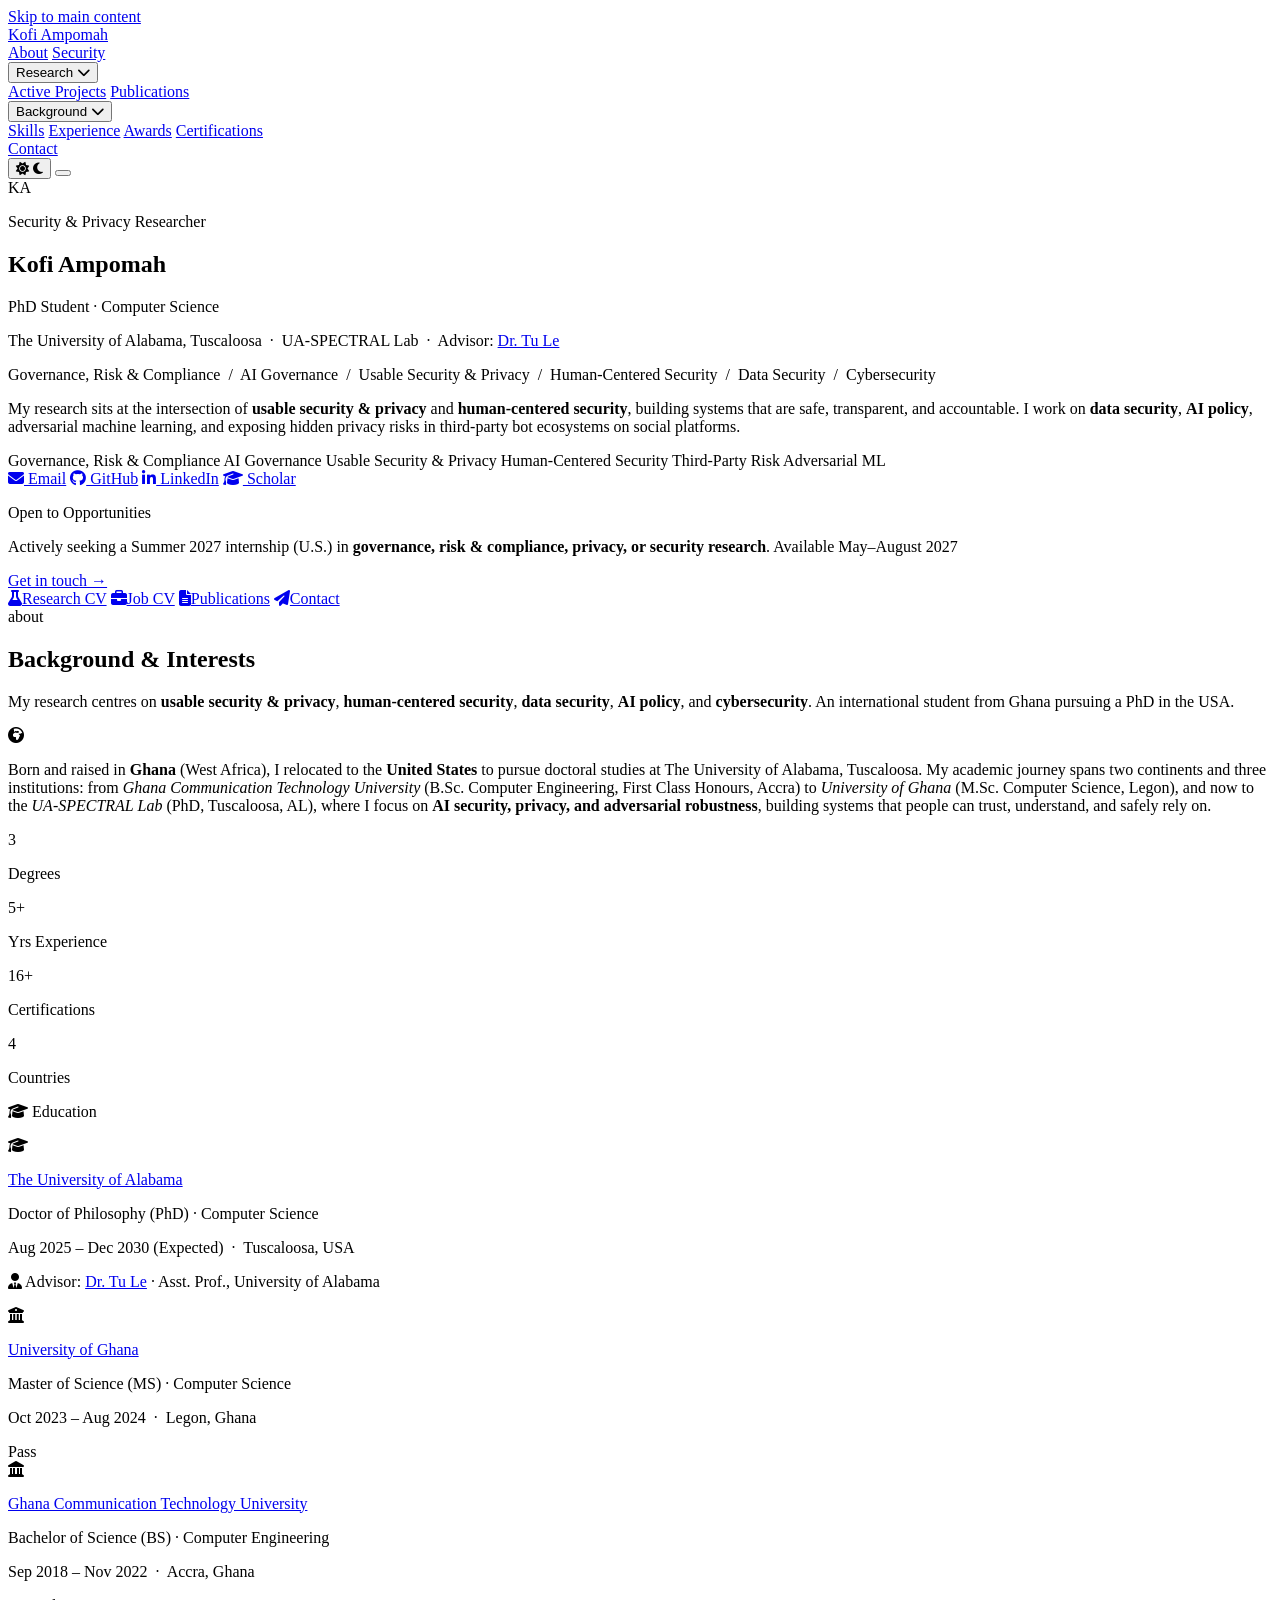
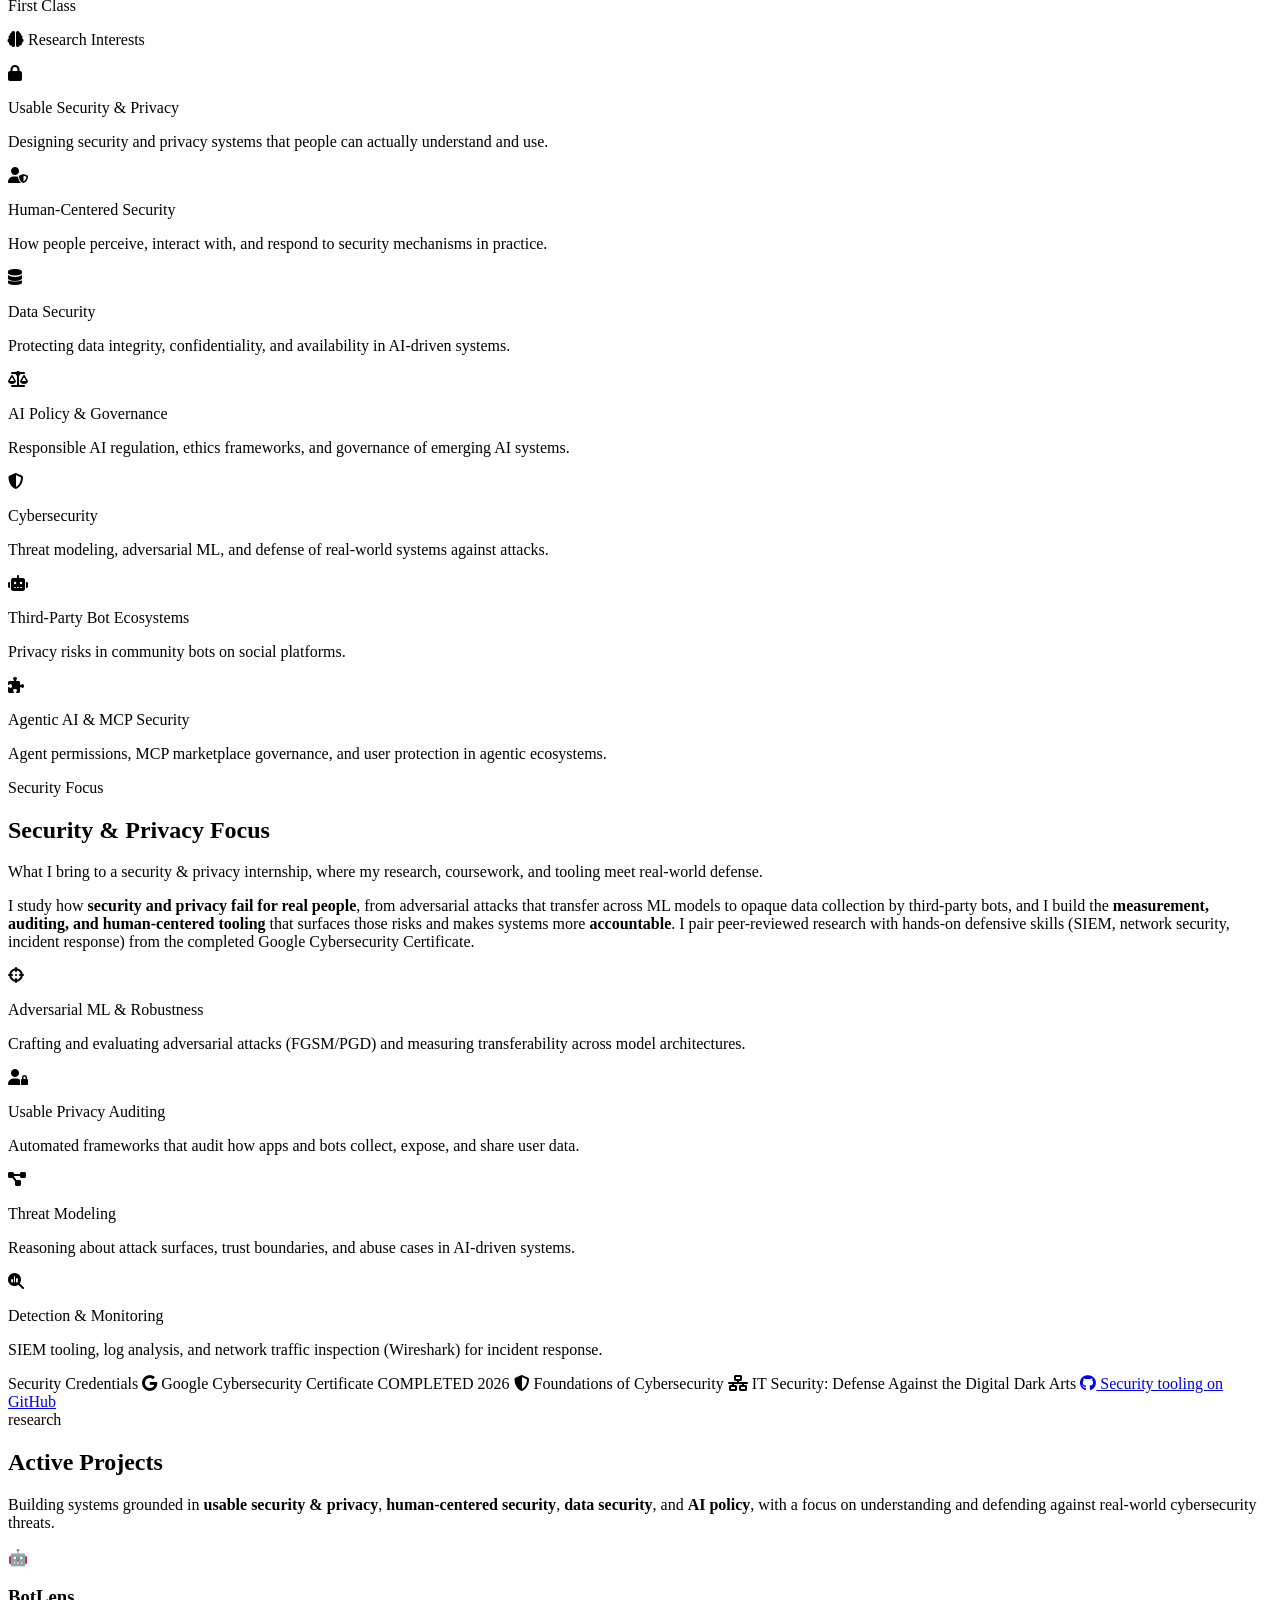
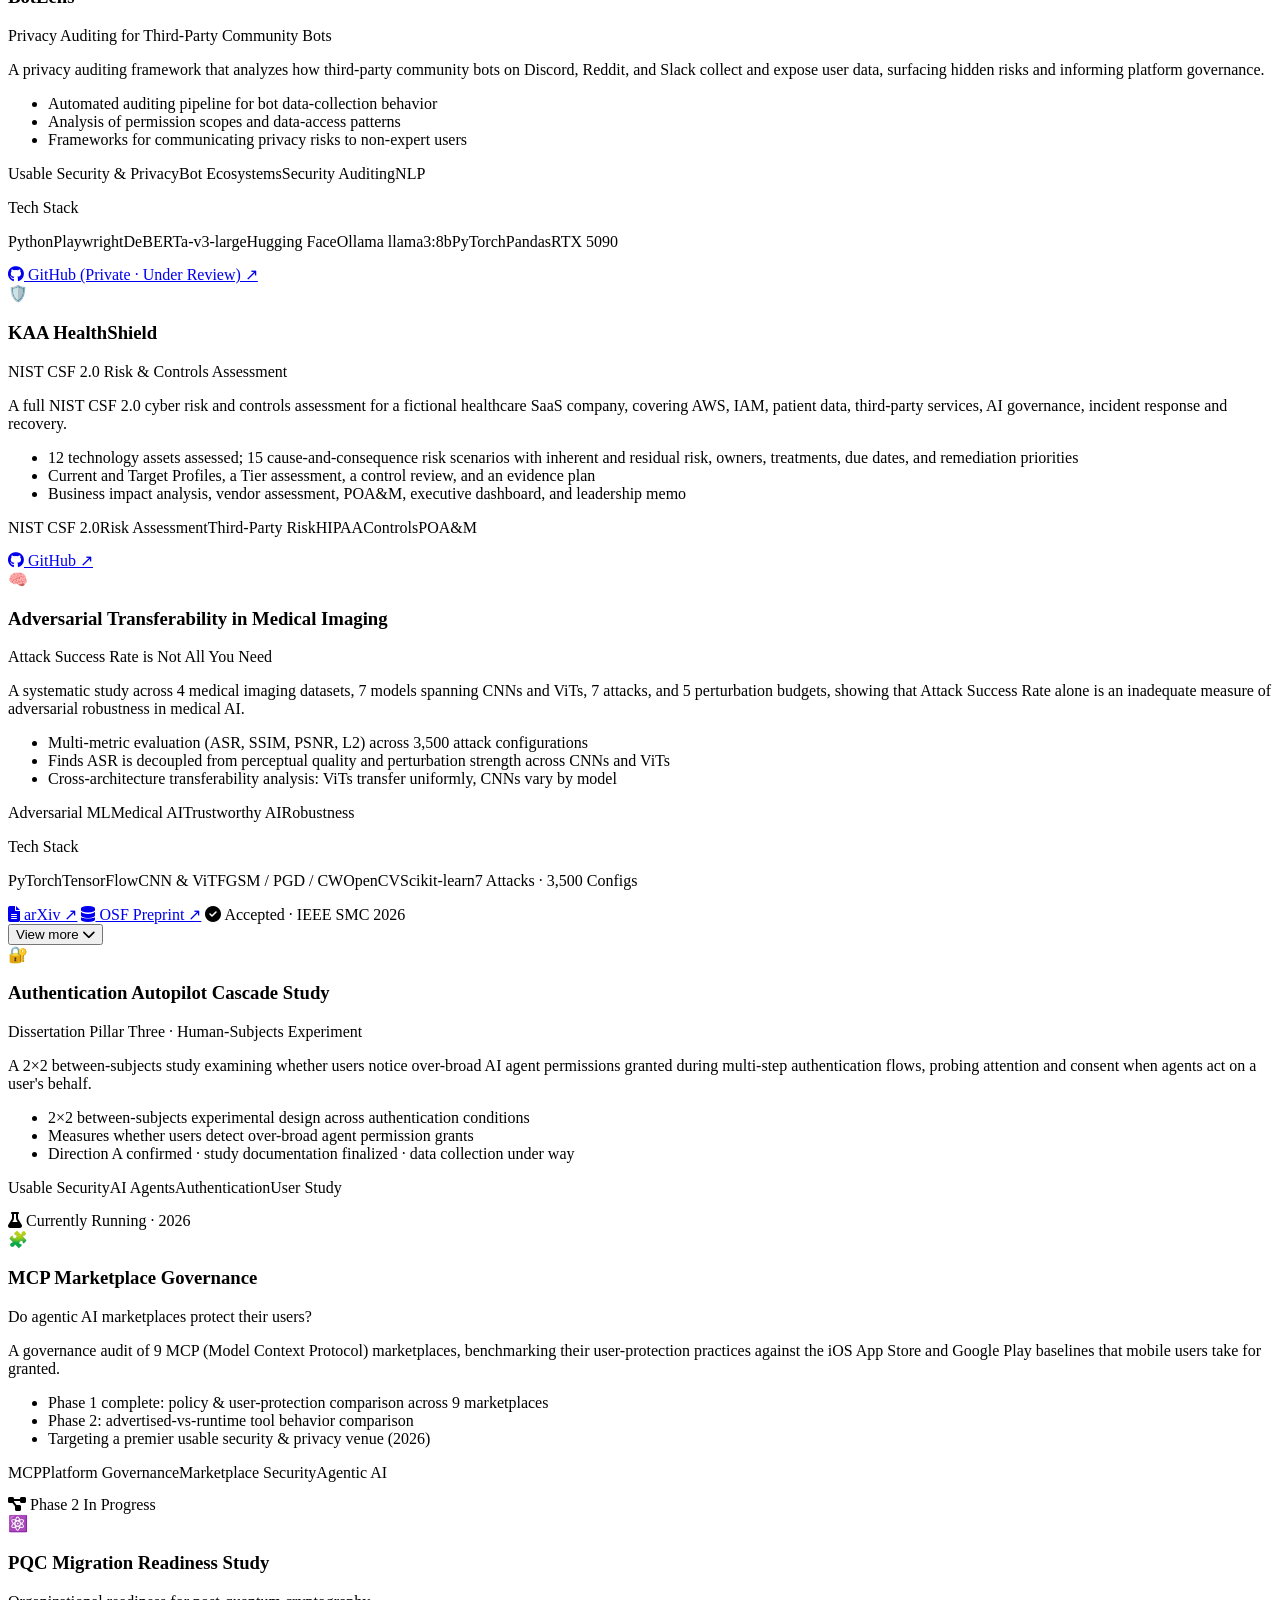
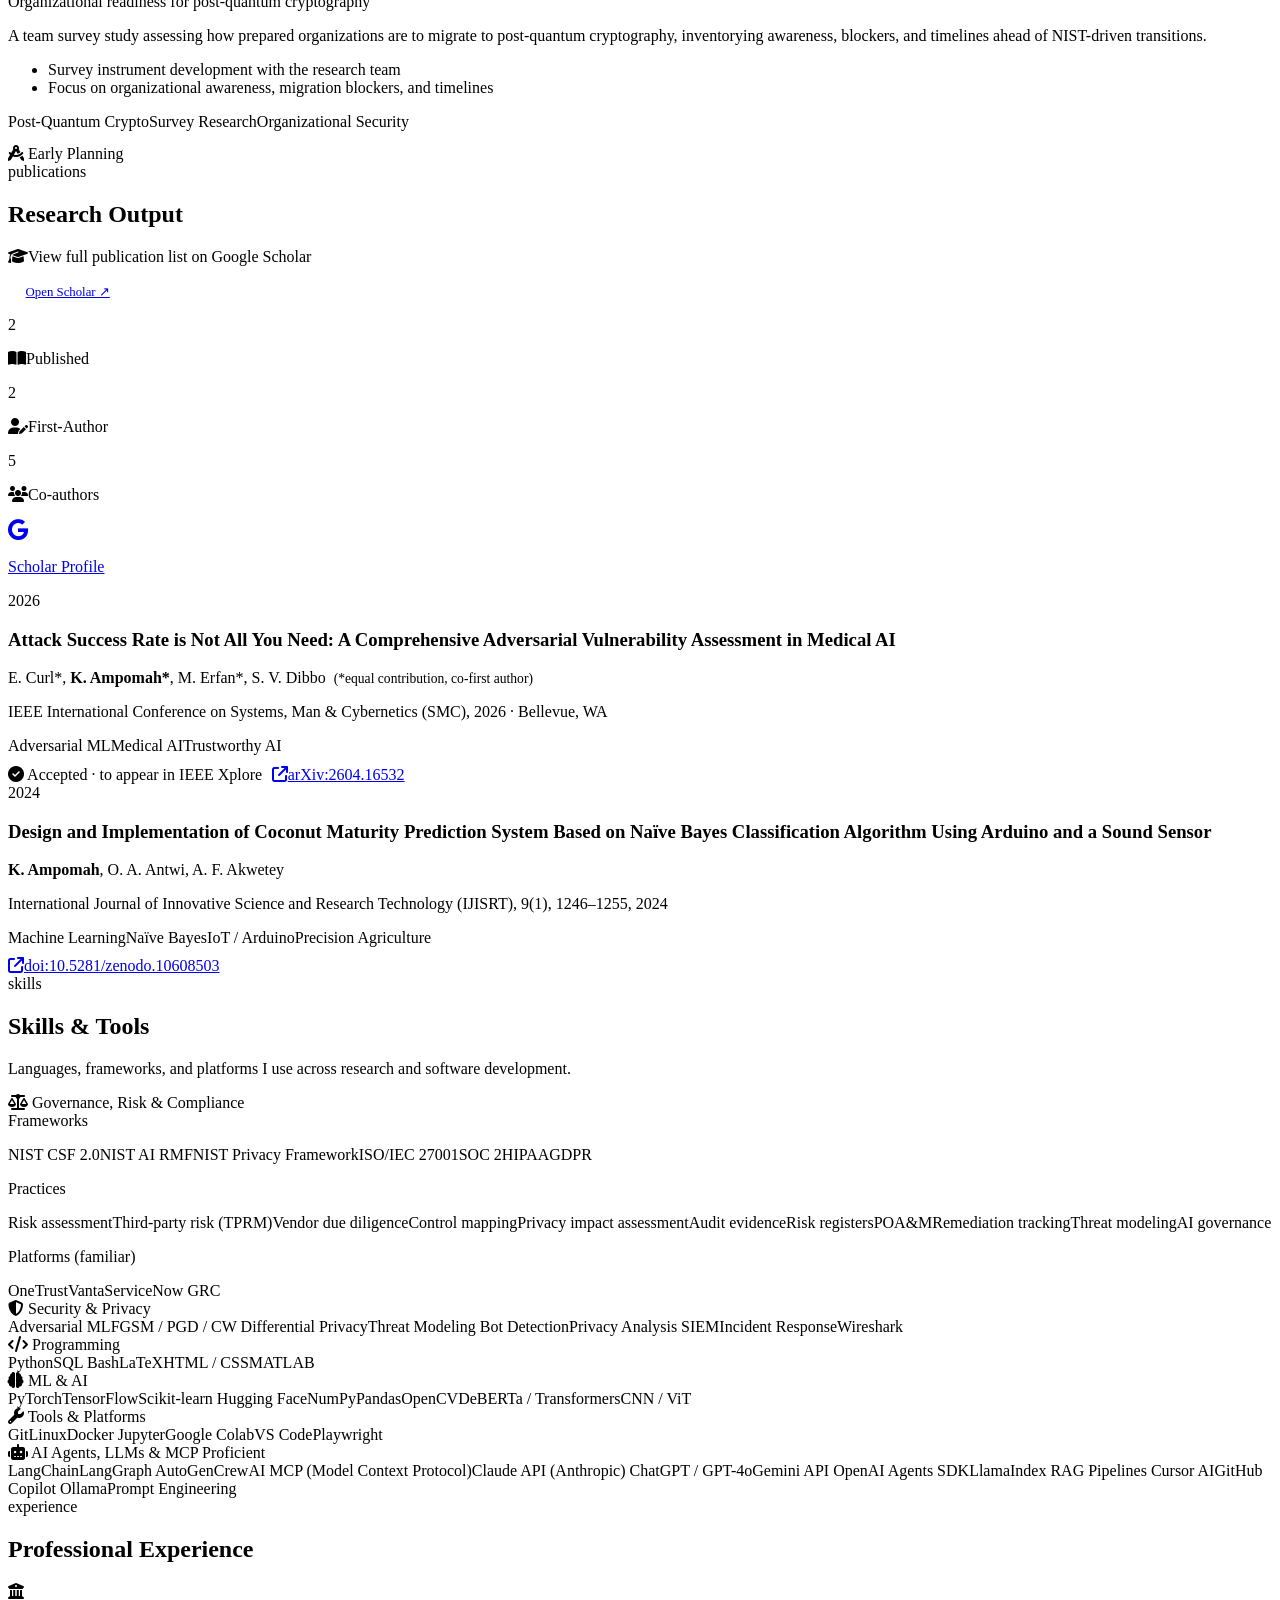
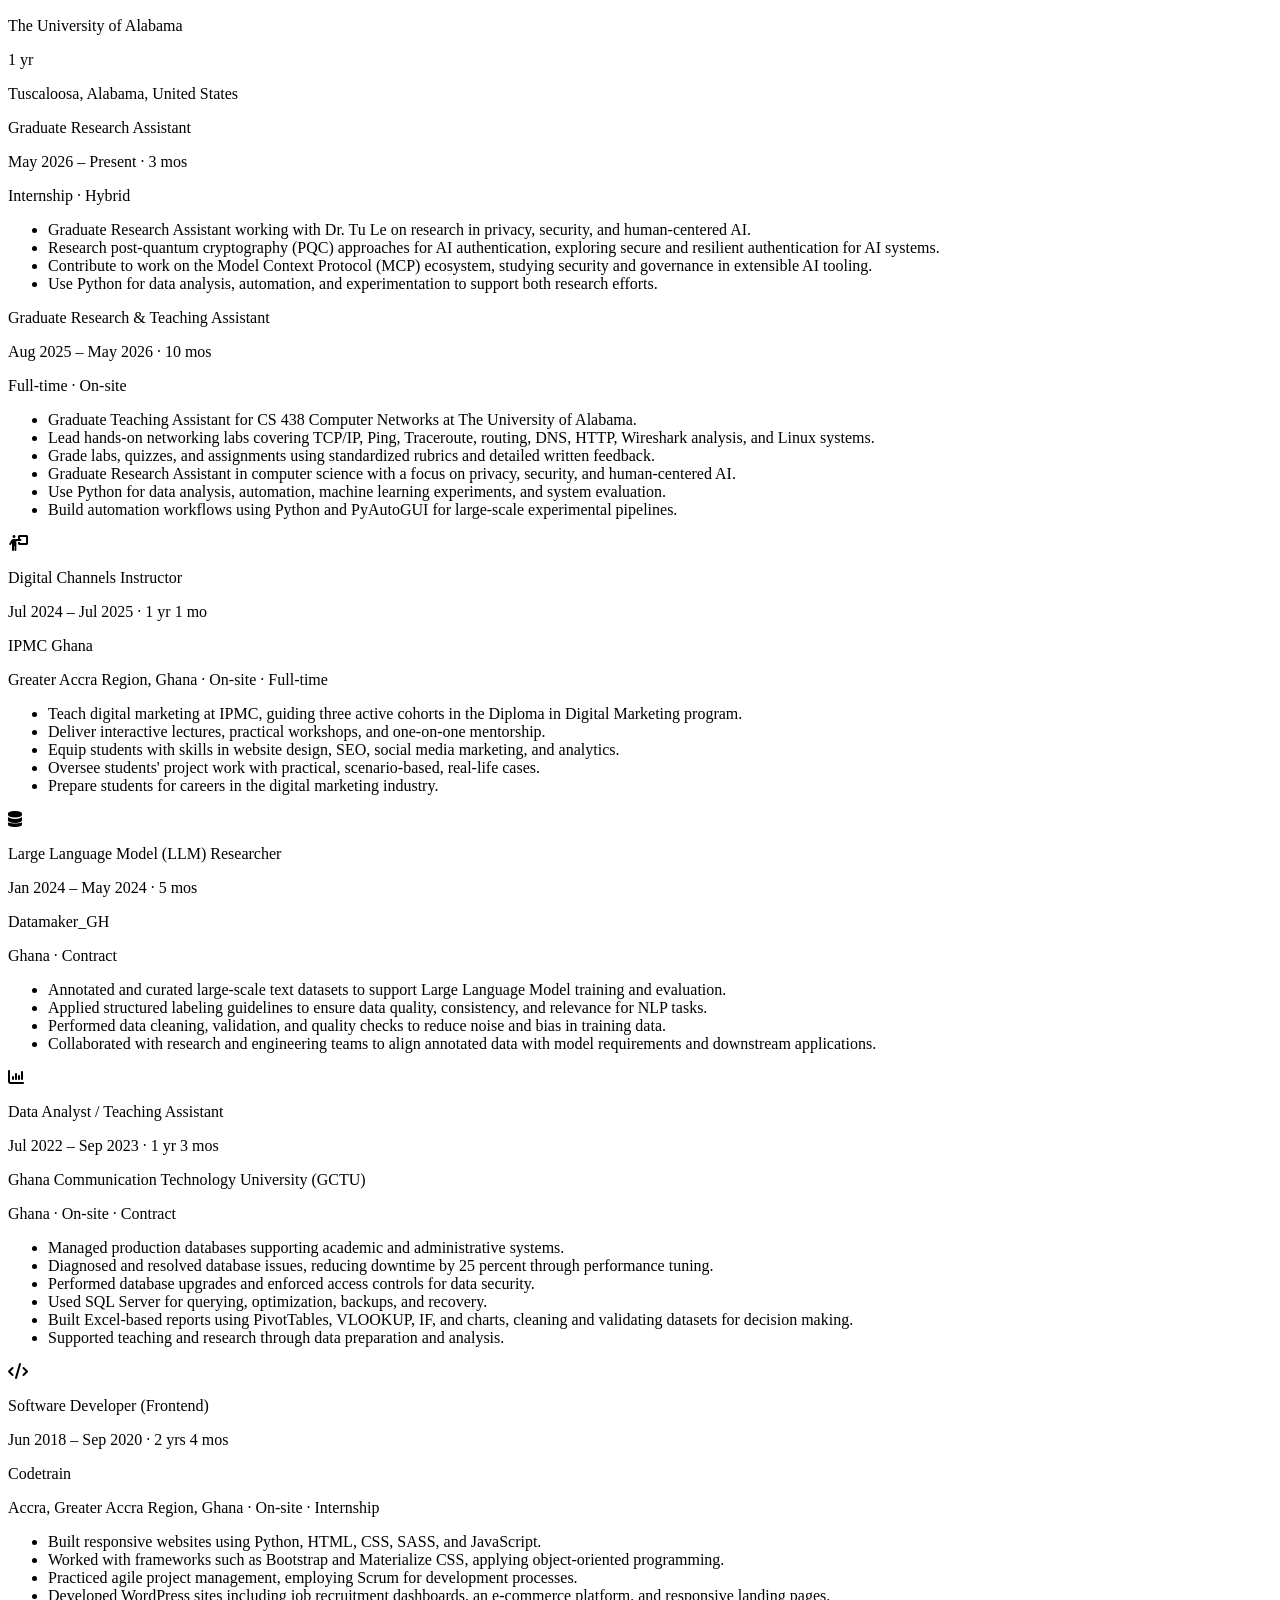
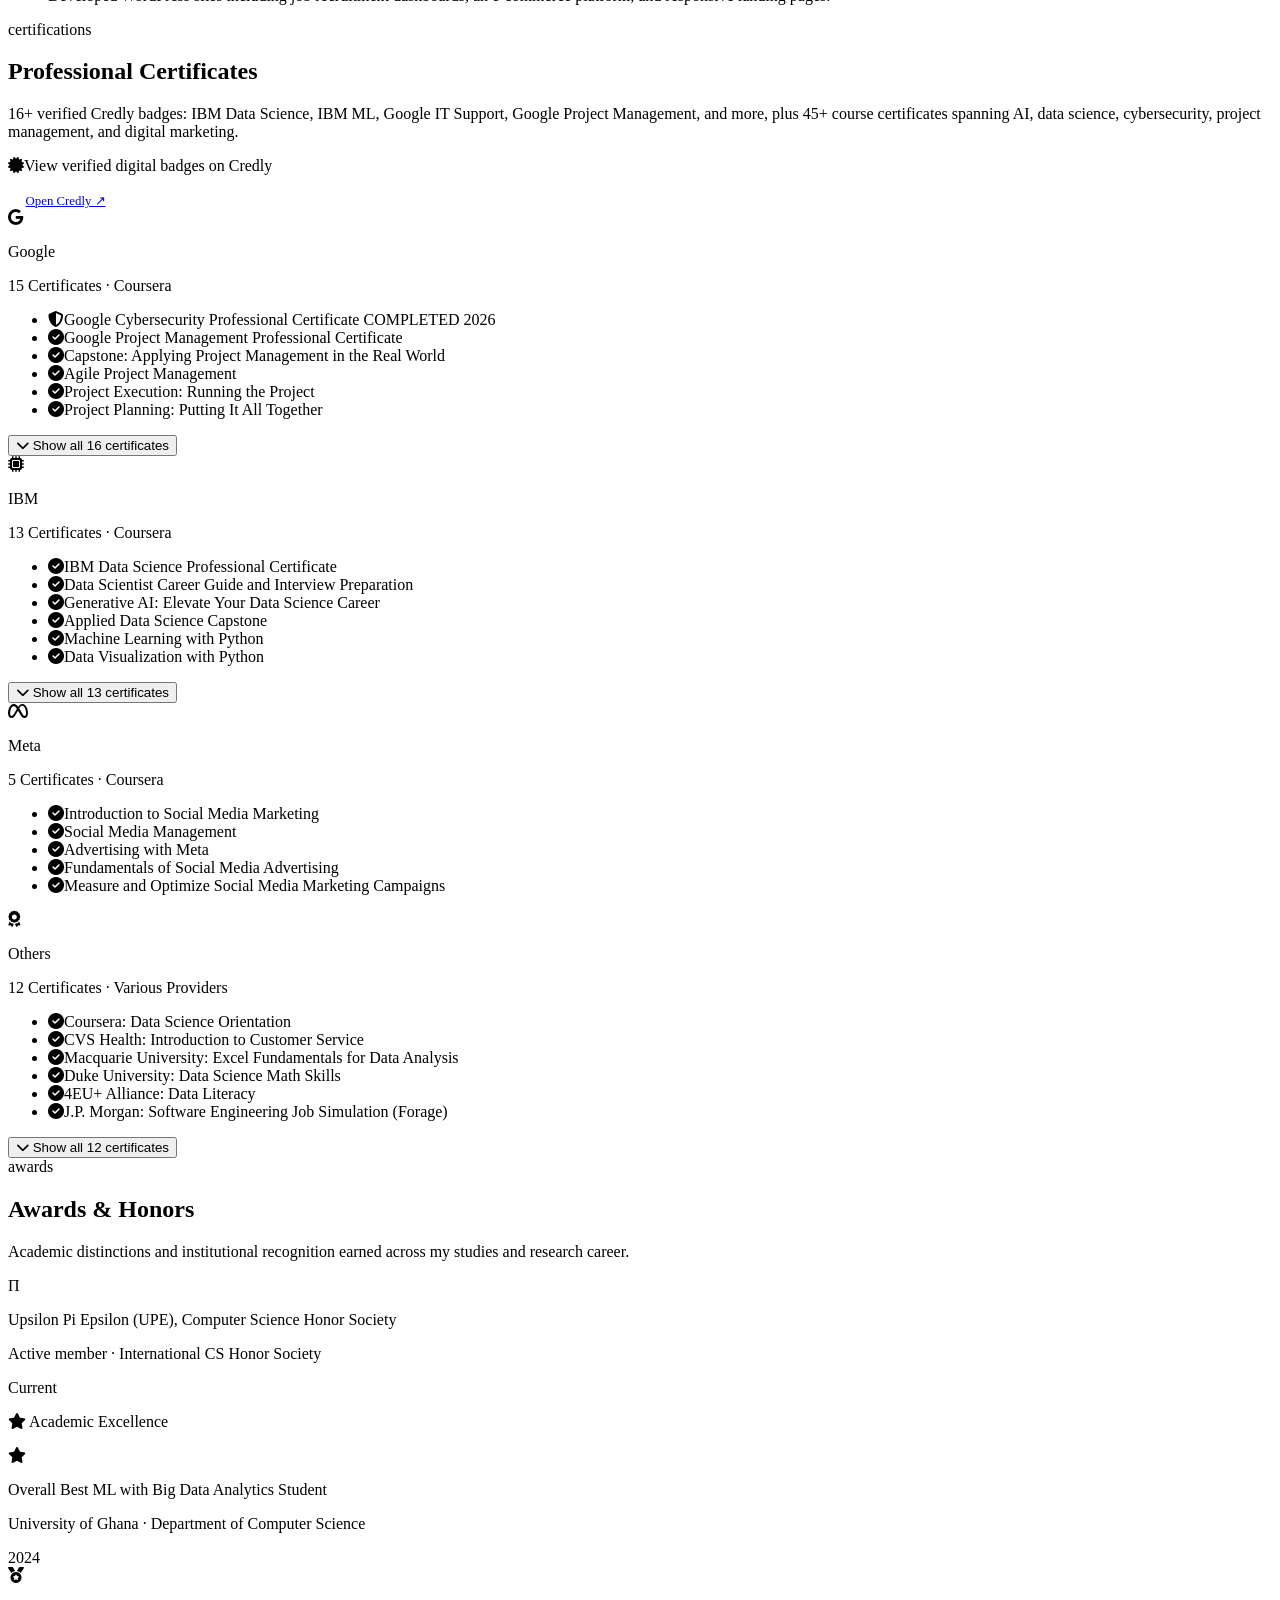
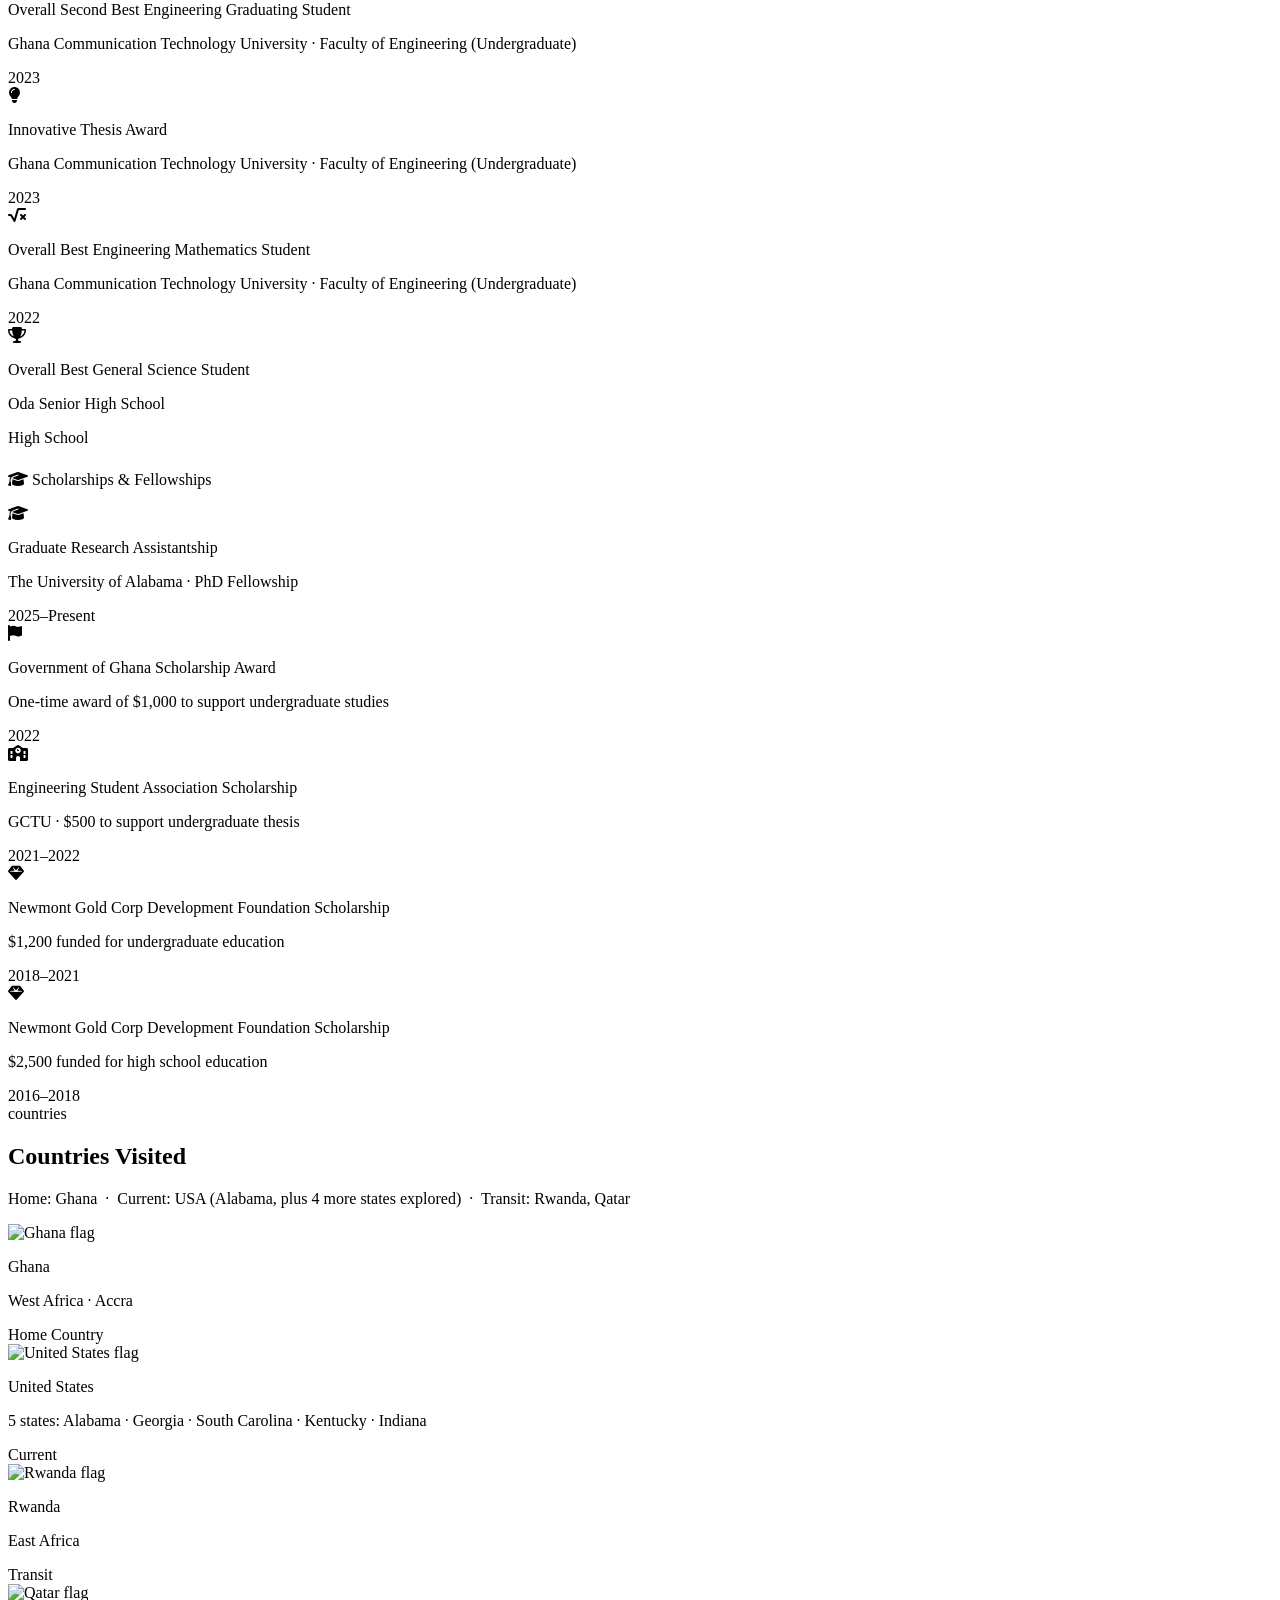
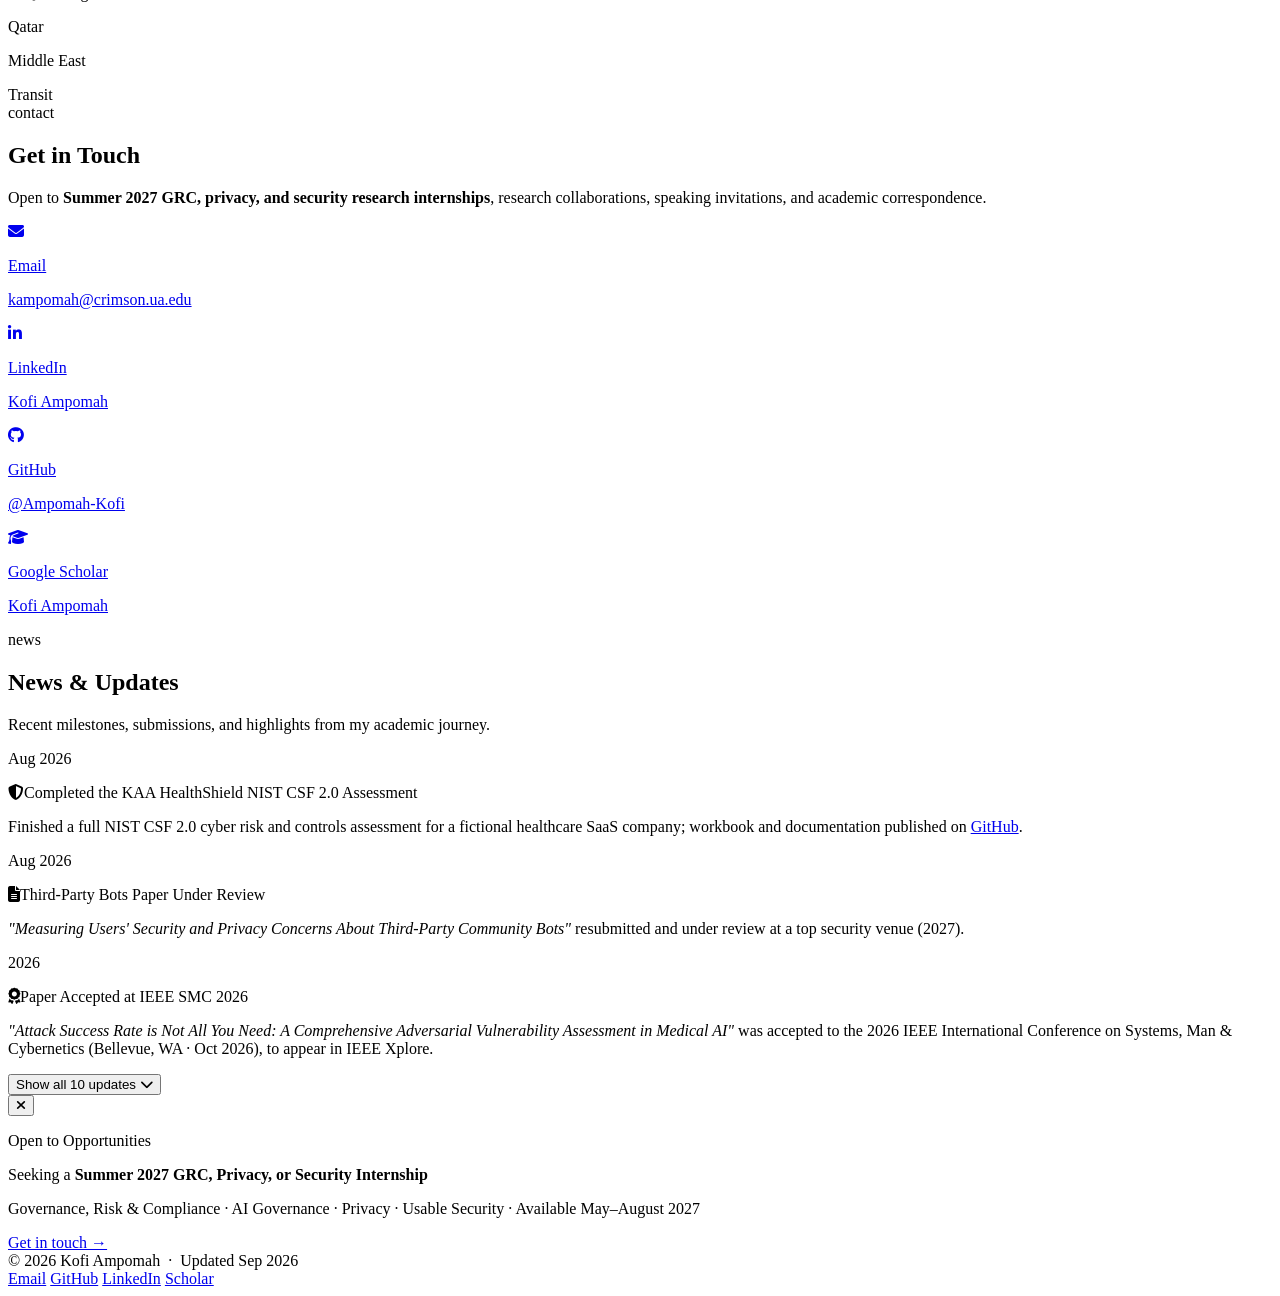
==== commit 12976ad8: "Align portfolio with GRC-positioned CV: GRC seeking line, HealthShield project, GRC skills group, GR" ====
--- a/docs/index.html
+++ b/docs/index.html
@@ -1,4 +1,4 @@
-<!doctype html><html lang=en><head><meta name=generator content="Hugo 0.160.1"><meta charset=utf-8><meta name=viewport content="width=device-width,initial-scale=1"><title>Home · Kofi Ampomah · PhD · AI Security & Privacy</title><meta name=description content="Kofi Ampomah, Security & Privacy Researcher and PhD Student at the University of Alabama (UA-SPECTRAL Lab). Usable security & privacy, human-centered security, data security, AI policy, and adversarial ML. Seeking a Summer 2027 security & privacy internship."><meta name=author content="Kofi Ampomah"><link rel=canonical href=https://ampomah-kofi.github.io/><link rel=icon type=image/svg+xml href=/favicon.svg><meta name=theme-color content="#000000" media="(prefers-color-scheme: dark)"><meta name=theme-color content="#ffffff" media="(prefers-color-scheme: light)"><meta property="og:type" content="website"><meta property="og:site_name" content="Kofi Ampomah"><meta property="og:title" content="Home · Kofi Ampomah · PhD · AI Security & Privacy"><meta property="og:description" content="Kofi Ampomah, Security & Privacy Researcher and PhD Student at the University of Alabama (UA-SPECTRAL Lab). Usable security & privacy, human-centered security, data security, AI policy, and adversarial ML. Seeking a Summer 2027 security & privacy internship."><meta property="og:url" content="https://ampomah-kofi.github.io/"><meta property="og:image" content="https://ampomah-kofi.github.io/images/profile.jpg"><meta property="og:image:alt" content="Kofi Ampomah"><meta name=twitter:card content="summary_large_image"><meta name=twitter:title content="Home · Kofi Ampomah · PhD · AI Security & Privacy"><meta name=twitter:description content="Kofi Ampomah, Security & Privacy Researcher and PhD Student at the University of Alabama (UA-SPECTRAL Lab). Usable security & privacy, human-centered security, data security, AI policy, and adversarial ML. Seeking a Summer 2027 security & privacy internship."><meta name=twitter:image content="https://ampomah-kofi.github.io/images/profile.jpg"><script>(function(){try{var e=new URLSearchParams(location.search).get("theme"),t=e==="light"||e==="dark"?e:localStorage.getItem("theme");t||(t=window.matchMedia("(prefers-color-scheme: dark)").matches?"dark":"light"),document.documentElement.setAttribute("data-theme",t),(e==="light"||e==="dark")&&localStorage.setItem("theme",t)}catch{document.documentElement.setAttribute("data-theme","light")}})()</script><link rel=preconnect href=https://fonts.googleapis.com><link rel=preconnect href=https://fonts.gstatic.com crossorigin><link href="https://fonts.googleapis.com/css2?family=Roboto:wght@300;400;500;700&family=Roboto+Mono:wght@400;500;700&family=Roboto+Slab:wght@400;600;700&display=swap" rel=stylesheet><link rel=stylesheet href=https://cdnjs.cloudflare.com/ajax/libs/font-awesome/6.5.0/css/all.min.css><link rel=stylesheet href=/ananke/css/custom.min.76c3bff4fa9f31d94a4c3ec81f516e371a7ad07ff9547a846233f2a092f54bee.css integrity="sha256-dsO/9PqfMdlKTD7IH1FuNxp60H/5VHqEYjPyoJL1S+4="><script type=application/ld+json>{"@context":"https://schema.org","@type":"Person","name":"Kofi Ampomah","jobTitle":"PhD Student, Computer Science · Security & Privacy Researcher","url":"https:\/\/ampomah-kofi.github.io\/","image":"https:\/\/ampomah-kofi.github.io\/images\/profile.jpg","email":"mailto:kampomah@crimson.ua.edu","affiliation":{"@type":"CollegeOrUniversity","name":"The University of Alabama","url":"https://www.ua.edu/"},"alumniOf":[{"@type":"CollegeOrUniversity","name":"University of Ghana"},{"@type":"CollegeOrUniversity","name":"Ghana Communication Technology University"}],"knowsAbout":["Usable Security and Privacy","Human-Centered Security","Data Security","AI Policy","Cybersecurity","Adversarial Machine Learning"],"sameAs":["https://github.com/Ampomah-Kofi","https://www.linkedin.com/in/kofi-ampomah-306771189/","https://scholar.google.com/citations?user=4Z_7x2EAAAAJ&hl=en"]}</script></head><body><a href=#about class=skip-link>Skip to main content</a><div class=pg-loader id=pgLoader aria-hidden=true><p class=pg-loader__hello>Welcome</p><p class=pg-loader__name>Kofi Ampomah</p><p class=pg-loader__tag>PhD Student in Computer Science &nbsp;·&nbsp; UA-SPECTRAL Lab</p><div class=pg-loader__bar><span></span></div></div><nav class=nav><div class=nav__inner><a href=#home class=nav__brand>Kofi Ampomah</a><div class=nav__links id=navLinks><a href=#about class=nav__link>About</a>
+<!doctype html><html lang=en><head><meta name=generator content="Hugo 0.160.1"><meta charset=utf-8><meta name=viewport content="width=device-width,initial-scale=1"><title>Home · Kofi Ampomah · PhD · AI Security & Privacy</title><meta name=description content="Kofi Ampomah, Security & Privacy Researcher and PhD Student at the University of Alabama (UA-SPECTRAL Lab). Usable security & privacy, human-centered security, AI governance, and third-party risk (GRC). Seeking a Summer 2027 internship in governance, risk & compliance, privacy, or security research."><meta name=author content="Kofi Ampomah"><link rel=canonical href=https://ampomah-kofi.github.io/><link rel=icon type=image/svg+xml href=/favicon.svg><meta name=theme-color content="#000000" media="(prefers-color-scheme: dark)"><meta name=theme-color content="#ffffff" media="(prefers-color-scheme: light)"><meta property="og:type" content="website"><meta property="og:site_name" content="Kofi Ampomah"><meta property="og:title" content="Home · Kofi Ampomah · PhD · AI Security & Privacy"><meta property="og:description" content="Kofi Ampomah, Security & Privacy Researcher and PhD Student at the University of Alabama (UA-SPECTRAL Lab). Usable security & privacy, human-centered security, AI governance, and third-party risk (GRC). Seeking a Summer 2027 internship in governance, risk & compliance, privacy, or security research."><meta property="og:url" content="https://ampomah-kofi.github.io/"><meta property="og:image" content="https://ampomah-kofi.github.io/images/profile.jpg"><meta property="og:image:alt" content="Kofi Ampomah"><meta name=twitter:card content="summary_large_image"><meta name=twitter:title content="Home · Kofi Ampomah · PhD · AI Security & Privacy"><meta name=twitter:description content="Kofi Ampomah, Security & Privacy Researcher and PhD Student at the University of Alabama (UA-SPECTRAL Lab). Usable security & privacy, human-centered security, AI governance, and third-party risk (GRC). Seeking a Summer 2027 internship in governance, risk & compliance, privacy, or security research."><meta name=twitter:image content="https://ampomah-kofi.github.io/images/profile.jpg"><script>(function(){try{var e=new URLSearchParams(location.search).get("theme"),t=e==="light"||e==="dark"?e:localStorage.getItem("theme");t||(t=window.matchMedia("(prefers-color-scheme: dark)").matches?"dark":"light"),document.documentElement.setAttribute("data-theme",t),(e==="light"||e==="dark")&&localStorage.setItem("theme",t)}catch{document.documentElement.setAttribute("data-theme","light")}})()</script><link rel=preconnect href=https://fonts.googleapis.com><link rel=preconnect href=https://fonts.gstatic.com crossorigin><link href="https://fonts.googleapis.com/css2?family=Roboto:wght@300;400;500;700&family=Roboto+Mono:wght@400;500;700&family=Roboto+Slab:wght@400;600;700&display=swap" rel=stylesheet><link rel=stylesheet href=https://cdnjs.cloudflare.com/ajax/libs/font-awesome/6.5.0/css/all.min.css><link rel=stylesheet href=/ananke/css/custom.min.86088b40cee6cedc521774a6e8aecc2f92bef3567179ec15742a7f6b29bc03a0.css integrity="sha256-hgiLQM7mztxSF3Sm6K7ML5K+81ZxeewVdCp/aym8A6A="><script type=application/ld+json>{"@context":"https://schema.org","@type":"Person","name":"Kofi Ampomah","jobTitle":"PhD Student, Computer Science · Security & Privacy Researcher","url":"https:\/\/ampomah-kofi.github.io\/","image":"https:\/\/ampomah-kofi.github.io\/images\/profile.jpg","email":"mailto:kampomah@crimson.ua.edu","affiliation":{"@type":"CollegeOrUniversity","name":"The University of Alabama","url":"https://www.ua.edu/"},"alumniOf":[{"@type":"CollegeOrUniversity","name":"University of Ghana"},{"@type":"CollegeOrUniversity","name":"Ghana Communication Technology University"}],"knowsAbout":["Usable Security and Privacy","Human-Centered Security","Data Security","AI Policy","Cybersecurity","Adversarial Machine Learning"],"sameAs":["https://github.com/Ampomah-Kofi","https://www.linkedin.com/in/kofi-ampomah-306771189/","https://scholar.google.com/citations?user=4Z_7x2EAAAAJ&hl=en"]}</script></head><body><a href=#about class=skip-link>Skip to main content</a><div class=pg-loader id=pgLoader aria-hidden=true><p class=pg-loader__hello>Welcome</p><p class=pg-loader__name>Kofi Ampomah</p><p class=pg-loader__tag>PhD Student in Computer Science &nbsp;·&nbsp; UA-SPECTRAL Lab</p><div class=pg-loader__bar><span></span></div></div><nav class=nav><div class=nav__inner><a href=#home class=nav__brand>Kofi Ampomah</a><div class=nav__links id=navLinks><a href=#about class=nav__link>About</a>
 <a href=#security class=nav__link>Security</a><div class=nav__group><button type=button class="nav__link nav__toggle" aria-expanded=false>Research <i class="fa-solid fa-chevron-down" aria-hidden=true></i></button><div class=nav__menu><a href=#research class=nav__sublink>Active Projects</a>
 <a href=#publications class=nav__sublink>Publications</a></div></div><div class=nav__group><button type=button class="nav__link nav__toggle" aria-expanded=false>Background <i class="fa-solid fa-chevron-down" aria-hidden=true></i></button><div class=nav__menu><a href=#skills class=nav__sublink>Skills</a>
 <a href=#experience class=nav__sublink>Experience</a>
@@ -8,21 +8,21 @@
 <i class="fa-solid fa-moon icon-moon" aria-hidden=true></i>
 </button>
 <button type=button class=nav__hamburger id=navToggle aria-label="Toggle menu" aria-expanded=false>
-<span></span><span></span><span></span></button></div></nav><section id=home class=hero><div class=hero-inner><div class=hero-photo-wrap><img src=/images/profile.jpg alt="Kofi Ampomah" class=hero-photo onerror='this.style.display="none",document.getElementById("hero-fallback").style.display="flex"'><div id=hero-fallback class=hero-photo-fallback style=display:none>KA</div></div><p class=hero-prompt>Security & Privacy Researcher</p><h1 class=hero-name>Kofi Ampomah</h1><p class=hero-role>PhD Student <span class=sig>·</span> Computer Science</p><p class=hero-inst>The University of Alabama, Tuscaloosa &nbsp;·&nbsp; UA-SPECTRAL Lab &nbsp;·&nbsp; Advisor: <a href=https://lenhattu.com/#about target=_blank rel=noopener>Dr. Tu Le</a></p><p class="hero-tags mono">Usable Security & Privacy &nbsp;/&nbsp; Human-Centered Security &nbsp;/&nbsp; Data Security &nbsp;/&nbsp; AI Policy &nbsp;/&nbsp; Cybersecurity</p><div class=hero-divider></div><p class=hero-bio>My research sits at the intersection of <strong>usable security & privacy</strong> and
+<span></span><span></span><span></span></button></div></nav><section id=home class=hero><div class=hero-inner><div class=hero-photo-wrap><img src=/images/profile.jpg alt="Kofi Ampomah" class=hero-photo onerror='this.style.display="none",document.getElementById("hero-fallback").style.display="flex"'><div id=hero-fallback class=hero-photo-fallback style=display:none>KA</div></div><p class=hero-prompt>Security & Privacy Researcher</p><h1 class=hero-name>Kofi Ampomah</h1><p class=hero-role>PhD Student <span class=sig>·</span> Computer Science</p><p class=hero-inst>The University of Alabama, Tuscaloosa &nbsp;·&nbsp; UA-SPECTRAL Lab &nbsp;·&nbsp; Advisor: <a href=https://lenhattu.com/#about target=_blank rel=noopener>Dr. Tu Le</a></p><p class="hero-tags mono">Governance, Risk & Compliance &nbsp;/&nbsp; AI Governance &nbsp;/&nbsp; Usable Security & Privacy &nbsp;/&nbsp; Human-Centered Security &nbsp;/&nbsp; Data Security &nbsp;/&nbsp; Cybersecurity</p><div class=hero-divider></div><p class=hero-bio>My research sits at the intersection of <strong>usable security & privacy</strong> and
 <strong>human-centered security</strong>, building systems that are safe, transparent, and
 accountable. I work on <strong>data security</strong>, <strong>AI policy</strong>, adversarial
-machine learning, and exposing hidden privacy risks in third-party bot ecosystems on social platforms.</p><div class=hero-chips><span class="chip chip--signal">Usable Security & Privacy</span>
-<span class="chip chip--signal">Human-Centered Security</span>
-<span class="chip chip--primary">Data Security</span>
-<span class="chip chip--primary">AI Policy</span>
-<span class="chip chip--accent">Cybersecurity</span>
+machine learning, and exposing hidden privacy risks in third-party bot ecosystems on social platforms.</p><div class=hero-chips><span class="chip chip--signal">Governance, Risk & Compliance</span>
+<span class="chip chip--signal">AI Governance</span>
+<span class="chip chip--primary">Usable Security & Privacy</span>
+<span class="chip chip--primary">Human-Centered Security</span>
+<span class="chip chip--accent">Third-Party Risk</span>
 <span class="chip chip--accent">Adversarial ML</span></div><div class=hero-socials><a href=mailto:kampomah@crimson.ua.edu class=hero-social><i class="fa-solid fa-envelope"></i> Email</a>
 <a href=https://github.com/Ampomah-Kofi target=_blank rel=noopener class=hero-social><i class="fa-brands fa-github"></i> GitHub</a>
 <a href=https://www.linkedin.com/in/kofi-ampomah-306771189/ target=_blank rel=noopener class=hero-social><i class="fa-brands fa-linkedin-in"></i> LinkedIn</a>
-<a href="https://scholar.google.com/citations?user=4Z_7x2EAAAAJ&hl=en" target=_blank rel=noopener class=hero-social><i class="fa-solid fa-graduation-cap"></i> Scholar</a></div><div class=internship-banner><span class=internship-dot></span><div class=internship-banner__text><p class=internship-banner__eyebrow>Open to Opportunities</p><p class=internship-banner__main>Actively seeking a <strong>Summer 2027 Research Internship (U.S.)</strong> in Security & Privacy / AI Security. Available May 2027</p></div><a href=#contact class=internship-banner__cta>Get in touch &rarr;</a></div><div class=hero-btns><a href=/research-cv.pdf download class="btn btn--signal"><i class="fa-solid fa-flask"></i>Research CV</a>
+<a href="https://scholar.google.com/citations?user=4Z_7x2EAAAAJ&hl=en" target=_blank rel=noopener class=hero-social><i class="fa-solid fa-graduation-cap"></i> Scholar</a></div><div class=internship-banner><span class=internship-dot></span><div class=internship-banner__text><p class=internship-banner__eyebrow>Open to Opportunities</p><p class=internship-banner__main>Actively seeking a Summer 2027 internship (U.S.) in <strong>governance, risk & compliance, privacy, or security research</strong>. Available May–August 2027</p></div><a href=#contact class=internship-banner__cta>Get in touch &rarr;</a></div><div class=hero-btns><a href=/research-cv.pdf download class="btn btn--signal"><i class="fa-solid fa-flask"></i>Research CV</a>
 <a href=/job-cv.pdf download class="btn btn--solid"><i class="fa-solid fa-briefcase"></i>Job CV</a>
 <a href=#publications class="btn btn--ghost"><i class="fa-solid fa-file-lines"></i>Publications</a>
-<a href=#contact class="btn btn--ghost"><i class="fa-solid fa-paper-plane"></i>Contact</a></div></div></section><section id=about class=section><div class="section-head reveal"><span class=section-eyebrow>about</span><h2 class=section-title>Background & Interests</h2><p class=section-sub>An international student from Ghana pursuing a PhD in the USA, with research centred on <strong>usable security & privacy</strong>, <strong>human-centered security</strong>, <strong>data security</strong>, <strong>AI policy</strong>, and <strong>cybersecurity</strong>.</p></div><div class="card card--pad reveal journey" style=margin-bottom:1rem><div class=journey__glyph><i class="fa-solid fa-earth-africa"></i></div><p>Born and raised in <strong>Ghana</strong> (West Africa), I relocated to the
+<a href=#contact class="btn btn--ghost"><i class="fa-solid fa-paper-plane"></i>Contact</a></div></div></section><section id=about class=section><div class="section-head reveal"><span class=section-eyebrow>about</span><h2 class=section-title>Background & Interests</h2><p class=section-sub>My research centres on <strong>usable security & privacy</strong>, <strong>human-centered security</strong>, <strong>data security</strong>, <strong>AI policy</strong>, and <strong>cybersecurity</strong>. An international student from Ghana pursuing a PhD in the USA.</p></div><div class="card card--pad reveal journey" style=margin-bottom:1rem><div class=journey__glyph><i class="fa-solid fa-earth-africa"></i></div><p>Born and raised in <strong>Ghana</strong> (West Africa), I relocated to the
 <strong>United States</strong> to pursue doctoral studies at The University of Alabama, Tuscaloosa.
 My academic journey spans two continents and three institutions: from <em>Ghana Communication
 Technology University</em> (B.Sc. Computer Engineering, First Class Honours, Accra) to
@@ -37,10 +37,10 @@
 <span class=cred-pill><i class="fa-brands fa-google"></i> Google Cybersecurity Certificate <span class=prog>COMPLETED 2026</span></span>
 <span class=cred-pill><i class="fa-solid fa-shield-halved"></i> Foundations of Cybersecurity</span>
 <span class=cred-pill><i class="fa-solid fa-network-wired"></i> IT Security: Defense Against the Digital Dark Arts</span>
-<a href=https://github.com/Ampomah-Kofi target=_blank rel=noopener class=cred-pill><i class="fa-brands fa-github"></i> Security tooling on GitHub</a></div></section><section id=research class=section><div class="section-head reveal"><span class=section-eyebrow>research</span><h2 class=section-title>Active Projects</h2><p class=section-sub>Building systems grounded in <strong>usable security & privacy</strong>, <strong>human-centered security</strong>, <strong>data security</strong>, and <strong>AI policy</strong>, with a focus on understanding and defending against real-world cybersecurity threats.</p></div><div class=proj-grid><div class="feature feature--primary proj-card reveal reveal-delay-1"><div class=feature__glow></div><div class=proj-card__head><div class=proj-card__glyph>🤖</div><div><h3 class=proj-card__title>BotLens</h3><p class=proj-card__sub>Privacy Auditing for Third-Party Community Bots</p></div></div><p class=proj-card__desc>A privacy auditing framework that analyzes how third-party community bots on Discord, Reddit, and Slack collect and expose user data, surfacing hidden risks and informing platform governance.</p><ul class=proj-card__list><li>Automated auditing pipeline for bot data-collection behavior</li><li>Analysis of permission scopes and data-access patterns</li><li>Frameworks for communicating privacy risks to non-expert users</li></ul><div class=proj-card__tags style=margin-bottom:.9rem><span class=tag>Usable Security & Privacy</span><span class=tag>Bot Ecosystems</span><span class=tag>Security Auditing</span><span class=tag>NLP</span></div><p class=stack-label>Tech Stack</p><div class=proj-card__tags style=margin-bottom:.9rem><span class="tag tag--stack">Python</span><span class="tag tag--stack">Playwright</span><span class="tag tag--stack">DeBERTa-v3-large</span><span class="tag tag--stack">Hugging Face</span><span class="tag tag--stack">Ollama llama3:8b</span><span class="tag tag--stack">PyTorch</span><span class="tag tag--stack">Pandas</span><span class="tag tag--stack">RTX 5090</span></div><div class=proj-card__links><a href=https://github.com/ua-spectral/Third-Party-Community-Bots-Project target=_blank rel=noopener><i class="fa-brands fa-github"></i> GitHub (Private · Under Review) ↗</a></div></div><div class="feature feature--accent proj-card reveal reveal-delay-2"><div class=feature__glow style=background:var(--accent-tint)></div><div class=proj-card__head><div class=proj-card__glyph>🧠</div><div><h3 class=proj-card__title>Adversarial Transferability in Medical Imaging</h3><p class=proj-card__sub>Attack Success Rate is Not All You Need</p></div></div><p class=proj-card__desc>A systematic study across 4 medical imaging datasets, 7 models spanning CNNs and ViTs, 7 attacks, and 5 perturbation budgets, showing that Attack Success Rate alone is an inadequate measure of adversarial robustness in medical AI.</p><ul class=proj-card__list><li>Multi-metric evaluation (ASR, SSIM, PSNR, L2) across 3,500 attack configurations</li><li>Finds ASR is decoupled from perceptual quality and perturbation strength across CNNs and ViTs</li><li>Cross-architecture transferability analysis: ViTs transfer uniformly, CNNs vary by model</li></ul><div class=proj-card__tags style=margin-bottom:.9rem><span class=tag>Adversarial ML</span><span class=tag>Medical AI</span><span class=tag>Trustworthy AI</span><span class=tag>Robustness</span></div><p class=stack-label>Tech Stack</p><div class=proj-card__tags style=margin-bottom:.9rem><span class="tag tag--stack">PyTorch</span><span class="tag tag--stack">TensorFlow</span><span class="tag tag--stack">CNN & ViT</span><span class="tag tag--stack">FGSM / PGD / CW</span><span class="tag tag--stack">OpenCV</span><span class="tag tag--stack">Scikit-learn</span><span class="tag tag--stack">7 Attacks · 3,500 Configs</span></div><div class=proj-card__links><a href=https://arxiv.org/abs/2604.16532 target=_blank rel=noopener><i class="fa-solid fa-file-lines"></i> arXiv ↗</a>
+<a href=https://github.com/Ampomah-Kofi target=_blank rel=noopener class=cred-pill><i class="fa-brands fa-github"></i> Security tooling on GitHub</a></div></section><section id=research class=section><div class="section-head reveal"><span class=section-eyebrow>research</span><h2 class=section-title>Active Projects</h2><p class=section-sub>Building systems grounded in <strong>usable security & privacy</strong>, <strong>human-centered security</strong>, <strong>data security</strong>, and <strong>AI policy</strong>, with a focus on understanding and defending against real-world cybersecurity threats.</p></div><div class=proj-grid><div class="feature feature--primary proj-card reveal reveal-delay-1"><div class=feature__glow></div><div class=proj-card__head><div class=proj-card__glyph>🤖</div><div><h3 class=proj-card__title>BotLens</h3><p class=proj-card__sub>Privacy Auditing for Third-Party Community Bots</p></div></div><p class=proj-card__desc>A privacy auditing framework that analyzes how third-party community bots on Discord, Reddit, and Slack collect and expose user data, surfacing hidden risks and informing platform governance.</p><ul class=proj-card__list><li>Automated auditing pipeline for bot data-collection behavior</li><li>Analysis of permission scopes and data-access patterns</li><li>Frameworks for communicating privacy risks to non-expert users</li></ul><div class=proj-card__tags style=margin-bottom:.9rem><span class=tag>Usable Security & Privacy</span><span class=tag>Bot Ecosystems</span><span class=tag>Security Auditing</span><span class=tag>NLP</span></div><p class=stack-label>Tech Stack</p><div class=proj-card__tags style=margin-bottom:.9rem><span class="tag tag--stack">Python</span><span class="tag tag--stack">Playwright</span><span class="tag tag--stack">DeBERTa-v3-large</span><span class="tag tag--stack">Hugging Face</span><span class="tag tag--stack">Ollama llama3:8b</span><span class="tag tag--stack">PyTorch</span><span class="tag tag--stack">Pandas</span><span class="tag tag--stack">RTX 5090</span></div><div class=proj-card__links><a href=https://github.com/ua-spectral/Third-Party-Community-Bots-Project target=_blank rel=noopener><i class="fa-brands fa-github"></i> GitHub (Private · Under Review) ↗</a></div></div><div class="feature feature--signal proj-card reveal reveal-delay-2"><div class=feature__glow style=background:var(--signal-tint)></div><div class=proj-card__head><div class=proj-card__glyph>🛡️</div><div><h3 class=proj-card__title>KAA HealthShield</h3><p class=proj-card__sub>NIST CSF 2.0 Risk & Controls Assessment</p></div></div><p class=proj-card__desc>A full NIST CSF 2.0 cyber risk and controls assessment for a fictional healthcare SaaS company, covering AWS, IAM, patient data, third-party services, AI governance, incident response and recovery.</p><ul class=proj-card__list><li>12 technology assets assessed; 15 cause-and-consequence risk scenarios with inherent and residual risk, owners, treatments, due dates, and remediation priorities</li><li>Current and Target Profiles, a Tier assessment, a control review, and an evidence plan</li><li>Business impact analysis, vendor assessment, POA&amp;M, executive dashboard, and leadership memo</li></ul><div class=proj-card__tags style=margin-bottom:.9rem><span class=tag>NIST CSF 2.0</span><span class=tag>Risk Assessment</span><span class=tag>Third-Party Risk</span><span class=tag>HIPAA</span><span class=tag>Controls</span><span class=tag>POA&amp;M</span></div><div class=proj-card__links><a href=https://github.com/Ampomah-Kofi/kaa-healthshield-grc-assessment target=_blank rel=noopener><i class="fa-brands fa-github"></i> GitHub ↗</a></div></div><div class="feature feature--accent proj-card reveal reveal-delay-2"><div class=feature__glow style=background:var(--accent-tint)></div><div class=proj-card__head><div class=proj-card__glyph>🧠</div><div><h3 class=proj-card__title>Adversarial Transferability in Medical Imaging</h3><p class=proj-card__sub>Attack Success Rate is Not All You Need</p></div></div><p class=proj-card__desc>A systematic study across 4 medical imaging datasets, 7 models spanning CNNs and ViTs, 7 attacks, and 5 perturbation budgets, showing that Attack Success Rate alone is an inadequate measure of adversarial robustness in medical AI.</p><ul class=proj-card__list><li>Multi-metric evaluation (ASR, SSIM, PSNR, L2) across 3,500 attack configurations</li><li>Finds ASR is decoupled from perceptual quality and perturbation strength across CNNs and ViTs</li><li>Cross-architecture transferability analysis: ViTs transfer uniformly, CNNs vary by model</li></ul><div class=proj-card__tags style=margin-bottom:.9rem><span class=tag>Adversarial ML</span><span class=tag>Medical AI</span><span class=tag>Trustworthy AI</span><span class=tag>Robustness</span></div><p class=stack-label>Tech Stack</p><div class=proj-card__tags style=margin-bottom:.9rem><span class="tag tag--stack">PyTorch</span><span class="tag tag--stack">TensorFlow</span><span class="tag tag--stack">CNN & ViT</span><span class="tag tag--stack">FGSM / PGD / CW</span><span class="tag tag--stack">OpenCV</span><span class="tag tag--stack">Scikit-learn</span><span class="tag tag--stack">7 Attacks · 3,500 Configs</span></div><div class=proj-card__links><a href=https://arxiv.org/abs/2604.16532 target=_blank rel=noopener><i class="fa-solid fa-file-lines"></i> arXiv ↗</a>
 <a href="https://osf.io/4grsd/overview?view_only=c6246a2f9ea34a39a557da080c95ebed" target=_blank rel=noopener><i class="fa-solid fa-database"></i> OSF Preprint ↗</a>
 <span class=pub-status><i class="fa-solid fa-circle-check"></i> Accepted · IEEE SMC 2026</span></div></div><div class="feature feature--signal proj-card reveal reveal-delay-1"><div class=proj-card__head><div class=proj-card__glyph>🔐</div><div><h3 class=proj-card__title>Authentication Autopilot Cascade Study</h3><p class=proj-card__sub>Dissertation Pillar Three · Human-Subjects Experiment</p></div></div><p class=proj-card__desc>A 2×2 between-subjects study examining whether users notice over-broad AI agent permissions granted during multi-step authentication flows, probing attention and consent when agents act on a user's behalf.</p><ul class=proj-card__list><li>2×2 between-subjects experimental design across authentication conditions</li><li>Measures whether users detect over-broad agent permission grants</li><li>Direction A confirmed · study documentation finalized · data collection under way</li></ul><div class=proj-card__tags style=margin-bottom:.9rem><span class=tag>Usable Security</span><span class=tag>AI Agents</span><span class=tag>Authentication</span><span class=tag>User Study</span></div><div class=proj-card__links><span class=pub-status><i class="fa-solid fa-flask"></i> Currently Running · 2026</span></div></div><div class="feature feature--primary proj-card reveal reveal-delay-2"><div class=proj-card__head><div class=proj-card__glyph>🧩</div><div><h3 class=proj-card__title>MCP Marketplace Governance</h3><p class=proj-card__sub>Do agentic AI marketplaces protect their users?</p></div></div><p class=proj-card__desc>A governance audit of 9 MCP (Model Context Protocol) marketplaces, benchmarking their user-protection practices against the iOS App Store and Google Play baselines that mobile users take for granted.</p><ul class=proj-card__list><li>Phase 1 complete: policy & user-protection comparison across 9 marketplaces</li><li>Phase 2: advertised-vs-runtime tool behavior comparison</li><li>Targeting a premier usable security & privacy venue (2026)</li></ul><div class=proj-card__tags style=margin-bottom:.9rem><span class=tag>MCP</span><span class=tag>Platform Governance</span><span class=tag>Marketplace Security</span><span class=tag>Agentic AI</span></div><div class=proj-card__links><span class=pub-status><i class="fa-solid fa-diagram-project"></i> Phase 2 In Progress</span></div></div><div class="feature feature--accent proj-card reveal reveal-delay-1"><div class=proj-card__head><div class=proj-card__glyph>⚛️</div><div><h3 class=proj-card__title>PQC Migration Readiness Study</h3><p class=proj-card__sub>Organizational readiness for post-quantum cryptography</p></div></div><p class=proj-card__desc>A team survey study assessing how prepared organizations are to migrate to post-quantum cryptography, inventorying awareness, blockers, and timelines ahead of NIST-driven transitions.</p><ul class=proj-card__list><li>Survey instrument development with the research team</li><li>Focus on organizational awareness, migration blockers, and timelines</li></ul><div class=proj-card__tags style=margin-bottom:.9rem><span class=tag>Post-Quantum Crypto</span><span class=tag>Survey Research</span><span class=tag>Organizational Security</span></div><div class=proj-card__links><span class=pub-status><i class="fa-solid fa-compass-drafting"></i> Early Planning</span></div></div></div></section><section id=publications class=section><div class="section-head reveal"><span class=section-eyebrow>publications</span><h2 class=section-title>Research Output</h2></div><div class="link-banner reveal"><p><i class="fa-solid fa-graduation-cap"></i>View full publication list on Google Scholar</p><a href="https://scholar.google.com/citations?user=4Z_7x2EAAAAJ&hl=en" target=_blank rel=noopener class="btn btn--ghost" style="font-size:.8rem;padding:.45rem 1.1rem">Open Scholar ↗</a></div><div class="scholar-metrics reveal"><div class="card scholar-stat"><p class=scholar-stat__num>2</p><p class=scholar-stat__label><i class="fa-solid fa-book-open"></i>Published</p></div><div class="card scholar-stat scholar-stat--review"><p class=scholar-stat__num>2</p><p class=scholar-stat__label><i class="fa-solid fa-user-pen"></i>First-Author</p></div><div class="card scholar-stat"><p class=scholar-stat__num>5</p><p class=scholar-stat__label><i class="fa-solid fa-users"></i>Co-authors</p></div><a href="https://scholar.google.com/citations?user=4Z_7x2EAAAAJ&hl=en" target=_blank rel=noopener class="card scholar-stat"><p class=scholar-stat__num><i class="fa-brands fa-google" style=font-size:1.35rem></i></p><p class=scholar-stat__label>Scholar Profile</p></a></div><div class="card pub-card reveal"><div class="pub-card__year pub-card__year--accent">2026</div><div><h3 class=pub-card__title>Attack Success Rate is Not All You Need: A Comprehensive Adversarial Vulnerability Assessment in Medical AI</h3><p class=pub-card__authors>E. Curl*, <strong>K. Ampomah*</strong>, M. Erfan*, S. V. Dibbo &nbsp;<span style=font-weight:400;color:var(--subtle);font-size:.85em>(*equal contribution, co-first author)</span></p><p class=pub-card__venue>IEEE International Conference on Systems, Man & Cybernetics (SMC), 2026 · Bellevue, WA</p><div class=proj-card__tags style=margin-bottom:.65rem><span class=tag>Adversarial ML</span><span class=tag>Medical AI</span><span class=tag>Trustworthy AI</span></div><div style=display:flex;flex-wrap:wrap;gap:.6rem;align-items:center><span class=pub-status><i class="fa-solid fa-circle-check"></i> Accepted · to appear in IEEE Xplore</span>
-<a href=https://arxiv.org/abs/2604.16532 target=_blank rel=noopener class=pub-card__link><i class="fa-solid fa-arrow-up-right-from-square"></i>arXiv:2604.16532</a></div></div></div><div class="card pub-card reveal"><div class=pub-card__year>2024</div><div><h3 class=pub-card__title>Design and Implementation of Coconut Maturity Prediction System Based on Naïve Bayes Classification Algorithm Using Arduino and a Sound Sensor</h3><p class=pub-card__authors><strong>K. Ampomah</strong>, O. A. Antwi, A. F. Akwetey</p><p class=pub-card__venue>International Journal of Innovative Science and Research Technology (IJISRT), 9(1), 1246–1255, 2024</p><div class=proj-card__tags style=margin-bottom:.6rem><span class=tag>Machine Learning</span><span class=tag>Naïve Bayes</span><span class=tag>IoT / Arduino</span><span class=tag>Precision Agriculture</span></div><a href=https://doi.org/10.5281/zenodo.10608503 target=_blank rel=noopener class=pub-card__link><i class="fa-solid fa-arrow-up-right-from-square"></i>doi:10.5281/zenodo.10608503</a></div></div></section><section id=skills class=section><div class="section-head reveal"><span class=section-eyebrow>skills</span><h2 class=section-title>Skills & Tools</h2><p class=section-sub>Languages, frameworks, and platforms I use across research and software development.</p></div><div class=skills-grid><div class="card skill-card reveal"><div class=skill-card__head><i class="fa-solid fa-shield-halved"></i> Security & Privacy</div><div class=skill-badges><span class="skill-badge skill-badge--sec">Adversarial ML</span><span class="skill-badge skill-badge--sec">FGSM / PGD / CW</span>
+<a href=https://arxiv.org/abs/2604.16532 target=_blank rel=noopener class=pub-card__link><i class="fa-solid fa-arrow-up-right-from-square"></i>arXiv:2604.16532</a></div></div></div><div class="card pub-card reveal"><div class=pub-card__year>2024</div><div><h3 class=pub-card__title>Design and Implementation of Coconut Maturity Prediction System Based on Naïve Bayes Classification Algorithm Using Arduino and a Sound Sensor</h3><p class=pub-card__authors><strong>K. Ampomah</strong>, O. A. Antwi, A. F. Akwetey</p><p class=pub-card__venue>International Journal of Innovative Science and Research Technology (IJISRT), 9(1), 1246–1255, 2024</p><div class=proj-card__tags style=margin-bottom:.6rem><span class=tag>Machine Learning</span><span class=tag>Naïve Bayes</span><span class=tag>IoT / Arduino</span><span class=tag>Precision Agriculture</span></div><a href=https://doi.org/10.5281/zenodo.10608503 target=_blank rel=noopener class=pub-card__link><i class="fa-solid fa-arrow-up-right-from-square"></i>doi:10.5281/zenodo.10608503</a></div></div></section><section id=skills class=section><div class="section-head reveal"><span class=section-eyebrow>skills</span><h2 class=section-title>Skills & Tools</h2><p class=section-sub>Languages, frameworks, and platforms I use across research and software development.</p></div><div class=skills-grid><div class="card skill-card reveal" style=grid-column:1/-1><div class=skill-card__head><i class="fa-solid fa-scale-balanced"></i> Governance, Risk & Compliance</div><p class=stack-label style=margin-top:0>Frameworks</p><div class=skill-badges style=margin-bottom:.85rem><span class=skill-badge>NIST CSF 2.0</span><span class=skill-badge>NIST AI RMF</span><span class=skill-badge>NIST Privacy Framework</span><span class=skill-badge>ISO/IEC 27001</span><span class=skill-badge>SOC 2</span><span class=skill-badge>HIPAA</span><span class=skill-badge>GDPR</span></div><p class=stack-label>Practices</p><div class=skill-badges style=margin-bottom:.85rem><span class=skill-badge>Risk assessment</span><span class=skill-badge>Third-party risk (TPRM)</span><span class=skill-badge>Vendor due diligence</span><span class=skill-badge>Control mapping</span><span class=skill-badge>Privacy impact assessment</span><span class=skill-badge>Audit evidence</span><span class=skill-badge>Risk registers</span><span class=skill-badge>POA&amp;M</span><span class=skill-badge>Remediation tracking</span><span class=skill-badge>Threat modeling</span><span class=skill-badge>AI governance</span></div><p class=stack-label>Platforms <span style=font-weight:400;text-transform:none;letter-spacing:0;color:var(--subtle)>(familiar)</span></p><div class=skill-badges><span class=skill-badge>OneTrust</span><span class=skill-badge>Vanta</span><span class=skill-badge>ServiceNow GRC</span></div></div><div class="card skill-card reveal"><div class=skill-card__head><i class="fa-solid fa-shield-halved"></i> Security & Privacy</div><div class=skill-badges><span class="skill-badge skill-badge--sec">Adversarial ML</span><span class="skill-badge skill-badge--sec">FGSM / PGD / CW</span>
 <span class="skill-badge skill-badge--sec">Differential Privacy</span><span class="skill-badge skill-badge--sec">Threat Modeling</span>
 <span class="skill-badge skill-badge--sec">Bot Detection</span><span class="skill-badge skill-badge--sec">Privacy Analysis</span>
 <span class="skill-badge skill-badge--sec">SIEM</span><span class="skill-badge skill-badge--sec">Incident Response</span><span class="skill-badge skill-badge--sec">Wireshark</span></div></div><div class="card skill-card reveal reveal-delay-1"><div class=skill-card__head><i class="fa-solid fa-code"></i> Programming</div><div class=skill-badges><span class=skill-badge>Python</span><span class=skill-badge>SQL</span>
@@ -53,8 +53,8 @@
 <span class="skill-badge skill-badge--accent">OpenAI Agents SDK</span><span class="skill-badge skill-badge--accent">LlamaIndex</span>
 <span class="skill-badge skill-badge--accent">RAG Pipelines</span>
 <span class="skill-badge skill-badge--accent">Cursor AI</span><span class="skill-badge skill-badge--accent">GitHub Copilot</span>
-<span class="skill-badge skill-badge--accent">Ollama</span><span class="skill-badge skill-badge--accent">Prompt Engineering</span></div></div></div></section><section id=experience class=section><div class="section-head reveal"><span class=section-eyebrow>experience</span><h2 class=section-title>Professional Experience</h2></div><div class="card card--pad reveal"><div class="exp-item reveal"><div class=exp-item__rail><div class=exp-item__node><i class="fa-solid fa-building-columns"></i></div><div class=exp-item__line></div></div><div class=exp-item__body><div class=exp-item__head><p class=exp-item__company>The University of Alabama</p><span class=exp-item__period>1 yr</span></div><p class=exp-item__loc>Tuscaloosa, Alabama, United States</p><div class=exp-roles><div class=exp-role><div class=exp-item__head><p class=exp-role__title>Graduate Research Assistant</p><span class=exp-item__period>May 2026 – Present · 3 mos</span></div><p class=exp-role__meta>Internship · Hybrid</p><ul class=exp-item__pts><li>Graduate Research Assistant working with Dr. Tu Le on research in privacy, security, and human-centered AI.</li><li>Research post-quantum cryptography (PQC) approaches for AI authentication, exploring secure and resilient authentication for AI systems.</li><li>Contribute to work on the Model Context Protocol (MCP) ecosystem, studying security and governance in extensible AI tooling.</li><li>Use Python for data analysis, automation, and experimentation to support both research efforts.</li></ul></div><div class=exp-role><div class=exp-item__head><p class=exp-role__title>Graduate Research & Teaching Assistant</p><span class=exp-item__period>Aug 2025 – May 2026 · 10 mos</span></div><p class=exp-role__meta>Full-time · On-site</p><ul class=exp-item__pts><li>Graduate Teaching Assistant for CS 438 Computer Networks at The University of Alabama.</li><li>Lead hands-on networking labs covering TCP/IP, Ping, Traceroute, routing, DNS, HTTP, Wireshark analysis, and Linux systems.</li><li>Grade labs, quizzes, and assignments using standardized rubrics and detailed written feedback.</li><li>Graduate Research Assistant in computer science with a focus on privacy, security, and human-centered AI.</li><li>Use Python for data analysis, automation, machine learning experiments, and system evaluation.</li><li>Build automation workflows using Python and PyAutoGUI for large-scale experimental pipelines.</li></ul></div></div></div></div><div class="exp-item reveal"><div class=exp-item__rail><div class=exp-item__node><i class="fa-solid fa-person-chalkboard"></i></div><div class=exp-item__line></div></div><div class=exp-item__body><div class=exp-item__head><p class=exp-item__role>Digital Channels Instructor</p><span class=exp-item__period>Jul 2024 – Jul 2025 · 1 yr 1 mo</span></div><p class=exp-item__org>IPMC Ghana</p><p class=exp-item__loc>Greater Accra Region, Ghana · On-site · Full-time</p><ul class=exp-item__pts><li>Teach digital marketing at IPMC, guiding three active cohorts in the Diploma in Digital Marketing program.</li><li>Deliver interactive lectures, practical workshops, and one-on-one mentorship.</li><li>Equip students with skills in website design, SEO, social media marketing, and analytics.</li><li>Oversee students' project work with practical, scenario-based, real-life cases.</li><li>Prepare students for careers in the digital marketing industry.</li></ul></div></div><div class="exp-item reveal"><div class=exp-item__rail><div class=exp-item__node><i class="fa-solid fa-database"></i></div><div class=exp-item__line></div></div><div class=exp-item__body><div class=exp-item__head><p class=exp-item__role>Large Language Model (LLM) Researcher</p><span class=exp-item__period>Jan 2024 – May 2024 · 5 mos</span></div><p class=exp-item__org>Datamaker_GH</p><p class=exp-item__loc>Ghana · Contract</p><ul class=exp-item__pts><li>Annotated and curated large-scale text datasets to support Large Language Model training and evaluation.</li><li>Applied structured labeling guidelines to ensure data quality, consistency, and relevance for NLP tasks.</li><li>Performed data cleaning, validation, and quality checks to reduce noise and bias in training data.</li><li>Collaborated with research and engineering teams to align annotated data with model requirements and downstream applications.</li></ul></div></div><div class="exp-item reveal"><div class=exp-item__rail><div class=exp-item__node><i class="fa-solid fa-chart-column"></i></div><div class=exp-item__line></div></div><div class=exp-item__body><div class=exp-item__head><p class=exp-item__role>Data Analyst / Teaching Assistant</p><span class=exp-item__period>Jul 2022 – Sep 2023 · 1 yr 3 mos</span></div><p class=exp-item__org>Ghana Communication Technology University (GCTU)</p><p class=exp-item__loc>Ghana · On-site · Contract</p><ul class=exp-item__pts><li>Managed production databases supporting academic and administrative systems.</li><li>Diagnosed and resolved database issues, reducing downtime by 25 percent through performance tuning.</li><li>Performed database upgrades and enforced access controls for data security.</li><li>Used SQL Server for querying, optimization, backups, and recovery.</li><li>Built Excel-based reports using PivotTables, VLOOKUP, IF, and charts, cleaning and validating datasets for decision making.</li><li>Supported teaching and research through data preparation and analysis.</li></ul></div></div><div class="exp-item reveal"><div class=exp-item__rail><div class=exp-item__node><i class="fa-solid fa-code"></i></div><div class=exp-item__line></div></div><div class=exp-item__body><div class=exp-item__head><p class=exp-item__role>Software Developer (Frontend)</p><span class=exp-item__period>Jun 2018 – Sep 2020 · 2 yrs 4 mos</span></div><p class=exp-item__org>Codetrain</p><p class=exp-item__loc>Accra, Greater Accra Region, Ghana · On-site · Internship</p><ul class=exp-item__pts><li>Built responsive websites using Python, HTML, CSS, SASS, and JavaScript.</li><li>Worked with frameworks such as Bootstrap and Materialize CSS, applying object-oriented programming.</li><li>Practiced agile project management, employing Scrum for development processes.</li><li>Developed WordPress sites including job recruitment dashboards, an e-commerce platform, and responsive landing pages.</li></ul></div></div></div></section><section id=certifications class=section><div class="section-head reveal"><span class=section-eyebrow>certifications</span><h2 class=section-title>Professional Certificates</h2><p class=section-sub>16+ verified Credly badges: IBM Data Science, IBM ML, Google IT Support, Google Project Management, and more, plus 45+ course certificates spanning AI, data science, cybersecurity, project management, and digital marketing.</p></div><div class="link-banner reveal"><p><i class="fa-solid fa-certificate"></i>View verified digital badges on Credly</p><a href=https://www.credly.com/users/ampomahkofi target=_blank rel=noopener class="btn btn--ghost" style="font-size:.8rem;padding:.45rem 1.1rem">Open Credly ↗</a></div><div class=cert-grid><div class="card cert-card reveal reveal-delay-1"><div class=cert-card__head><div class=cert-card__glyph><i class="fa-brands fa-google"></i></div><div><p class=cert-card__name>Google</p><p class="cert-card__count mono">15 Certificates · Coursera</p></div></div><ul class=cert-card__list><li class=hl><i class="fa-solid fa-shield-halved"></i><span>Google Cybersecurity Professional Certificate <span class=cert-inprogress>COMPLETED 2026</span></span></li><li><i class="fa-solid fa-circle-check"></i><span>Google Project Management Professional Certificate</span></li><li><i class="fa-solid fa-circle-check"></i><span>Capstone: Applying Project Management in the Real World</span></li><li><i class="fa-solid fa-circle-check"></i><span>Agile Project Management</span></li><li><i class="fa-solid fa-circle-check"></i><span>Project Execution: Running the Project</span></li><li><i class="fa-solid fa-circle-check"></i><span>Project Planning: Putting It All Together</span></li><li><i class="fa-solid fa-circle-check"></i><span>Google IT Support Professional Certificate</span></li><li><i class="fa-solid fa-circle-check"></i><span>IT Security: Defense against the Digital Dark Arts</span></li><li><i class="fa-solid fa-circle-check"></i><span>System Administration and IT Infrastructure Services</span></li><li><i class="fa-solid fa-circle-check"></i><span>Operating Systems and You: Becoming a Power User</span></li><li><i class="fa-solid fa-circle-check"></i><span>The Bits and Bytes of Computer Networking</span></li><li><i class="fa-solid fa-circle-check"></i><span>Project Initiation: Starting a Successful Project</span></li><li><i class="fa-solid fa-circle-check"></i><span>Foundations of Project Management</span></li><li><i class="fa-solid fa-circle-check"></i><span>Foundations of Cybersecurity</span></li><li><i class="fa-solid fa-circle-check"></i><span>Technical Support Fundamentals</span></li><li><i class="fa-solid fa-circle-check"></i><span>Google Analytics</span></li></ul></div><div class="card cert-card reveal reveal-delay-2"><div class=cert-card__head><div class=cert-card__glyph><i class="fa-solid fa-microchip"></i></div><div><p class=cert-card__name>IBM</p><p class="cert-card__count mono">13 Certificates · Coursera</p></div></div><ul class=cert-card__list><li><i class="fa-solid fa-circle-check"></i><span>IBM Data Science Professional Certificate</span></li><li><i class="fa-solid fa-circle-check"></i><span>Data Scientist Career Guide and Interview Preparation</span></li><li><i class="fa-solid fa-circle-check"></i><span>Generative AI: Elevate Your Data Science Career</span></li><li><i class="fa-solid fa-circle-check"></i><span>Applied Data Science Capstone</span></li><li><i class="fa-solid fa-circle-check"></i><span>Machine Learning with Python</span></li><li><i class="fa-solid fa-circle-check"></i><span>Data Visualization with Python</span></li><li><i class="fa-solid fa-circle-check"></i><span>Data Analysis with Python</span></li><li><i class="fa-solid fa-circle-check"></i><span>Databases and SQL for Data Science with Python</span></li><li><i class="fa-solid fa-circle-check"></i><span>Python Project for Data Science</span></li><li><i class="fa-solid fa-circle-check"></i><span>Python for Data Science, AI &amp;amp; Development</span></li><li><i class="fa-solid fa-circle-check"></i><span>Data Science Methodology</span></li><li><i class="fa-solid fa-circle-check"></i><span>Tools for Data Science</span></li><li><i class="fa-solid fa-circle-check"></i><span>What is Data Science?</span></li></ul></div><div class="card cert-card reveal reveal-delay-1"><div class=cert-card__head><div class=cert-card__glyph><i class="fa-brands fa-meta"></i></div><div><p class=cert-card__name>Meta</p><p class="cert-card__count mono">5 Certificates · Coursera</p></div></div><ul class=cert-card__list><li><i class="fa-solid fa-circle-check"></i><span>Introduction to Social Media Marketing</span></li><li><i class="fa-solid fa-circle-check"></i><span>Social Media Management</span></li><li><i class="fa-solid fa-circle-check"></i><span>Advertising with Meta</span></li><li><i class="fa-solid fa-circle-check"></i><span>Fundamentals of Social Media Advertising</span></li><li><i class="fa-solid fa-circle-check"></i><span>Measure and Optimize Social Media Marketing Campaigns</span></li></ul></div><div class="card cert-card reveal reveal-delay-2"><div class=cert-card__head><div class=cert-card__glyph><i class="fa-solid fa-award"></i></div><div><p class=cert-card__name>Others</p><p class="cert-card__count mono">12 Certificates · Various Providers</p></div></div><ul class=cert-card__list><li><i class="fa-solid fa-circle-check"></i><span>Coursera: Data Science Orientation</span></li><li><i class="fa-solid fa-circle-check"></i><span>CVS Health: Introduction to Customer Service</span></li><li><i class="fa-solid fa-circle-check"></i><span>Macquarie University: Excel Fundamentals for Data Analysis</span></li><li><i class="fa-solid fa-circle-check"></i><span>Duke University: Data Science Math Skills</span></li><li><i class="fa-solid fa-circle-check"></i><span>4EU+ Alliance: Data Literacy</span></li><li><i class="fa-solid fa-circle-check"></i><span>J.P. Morgan: Software Engineering Job Simulation (Forage)</span></li><li><i class="fa-solid fa-circle-check"></i><span>Birdify: Learning Data Visualization</span></li><li><i class="fa-solid fa-circle-check"></i><span>Birdify: Excel Statistics Essential Training</span></li><li><i class="fa-solid fa-circle-check"></i><span>Birdify: Data Fluency – Exploring and Describing Data</span></li><li><i class="fa-solid fa-circle-check"></i><span>Birdify: Learning Data Analytics</span></li><li><i class="fa-solid fa-circle-check"></i><span>FestMan Learning: Microsoft Excel Fundamentals</span></li><li><i class="fa-solid fa-circle-check"></i><span>World Education Services: Verified International Academic Qualifications</span></li></ul></div></div></section><section id=awards class=section><div class="section-head reveal"><span class=section-eyebrow>awards</span><h2 class=section-title>Awards & Honors</h2><p class=section-sub>Academic distinctions and institutional recognition earned across my studies and research career.</p></div><div class="honor-banner reveal"><div class=honor-banner__glyph>Π</div><div><p class=honor-banner__title>Upsilon Pi Epsilon (UPE), Computer Science Honor Society</p><p class=honor-banner__sub>Active member · International CS Honor Society</p></div><span class=honor-banner__tag>Current</span></div><p class=section-kicker><i class="fa-solid fa-star"></i> Academic Excellence</p><div class="awards-grid reveal" style=margin-bottom:1.5rem><div class=award><div class="award__icon award__icon--a"><i class="fa-solid fa-star"></i></div><div class=award__body><p class=award__title>Overall Best ML with Big Data Analytics Student</p><p class=award__org>University of Ghana · Department of Computer Science</p></div><span class=award__year>2024</span></div><div class=award><div class="award__icon award__icon--p"><i class="fa-solid fa-medal"></i></div><div class=award__body><p class=award__title>Overall Second Best Engineering Graduating Student</p><p class=award__org>Ghana Communication Technology University · Faculty of Engineering (Undergraduate)</p></div><span class=award__year>2023</span></div><div class=award><div class="award__icon award__icon--a"><i class="fa-solid fa-lightbulb"></i></div><div class=award__body><p class=award__title>Innovative Thesis Award</p><p class=award__org>Ghana Communication Technology University · Faculty of Engineering (Undergraduate)</p></div><span class=award__year>2023</span></div><div class=award><div class="award__icon award__icon--p"><i class="fa-solid fa-square-root-variable"></i></div><div class=award__body><p class=award__title>Overall Best Engineering Mathematics Student</p><p class=award__org>Ghana Communication Technology University · Faculty of Engineering (Undergraduate)</p></div><span class=award__year>2022</span></div><div class=award><div class="award__icon award__icon--a"><i class="fa-solid fa-trophy"></i></div><div class=award__body><p class=award__title>Overall Best General Science Student</p><p class=award__org>Oda Senior High School</p></div><span class=award__year>High School</span></div></div><p class=section-kicker><i class="fa-solid fa-graduation-cap"></i> Scholarships & Fellowships</p><div class="awards-grid reveal"><div class=award><div class="award__icon award__icon--p"><i class="fa-solid fa-graduation-cap"></i></div><div class=award__body><p class=award__title>Graduate Research Assistantship</p><p class=award__org>The University of Alabama · PhD Fellowship</p></div><span class=award__year>2025–Present</span></div><div class=award><div class="award__icon award__icon--p"><i class="fa-solid fa-flag"></i></div><div class=award__body><p class=award__title>Government of Ghana Scholarship Award</p><p class=award__org>One-time award of $1,000 to support undergraduate studies</p></div><span class=award__year>2022</span></div><div class=award><div class="award__icon award__icon--a"><i class="fa-solid fa-school"></i></div><div class=award__body><p class=award__title>Engineering Student Association Scholarship</p><p class=award__org>GCTU · $500 to support undergraduate thesis</p></div><span class=award__year>2021–2022</span></div><div class=award><div class="award__icon award__icon--p"><i class="fa-solid fa-gem"></i></div><div class=award__body><p class=award__title>Newmont Gold Corp Development Foundation Scholarship</p><p class=award__org>$1,200 funded for undergraduate education</p></div><span class=award__year>2018–2021</span></div><div class=award><div class="award__icon award__icon--a"><i class="fa-solid fa-gem"></i></div><div class=award__body><p class=award__title>Newmont Gold Corp Development Foundation Scholarship</p><p class=award__org>$2,500 funded for high school education</p></div><span class=award__year>2016–2018</span></div></div></section><section id=countries class=section><div class="section-head reveal"><span class=section-eyebrow>countries</span><h2 class=section-title>Countries Visited</h2><p class=section-sub>Home: Ghana &nbsp;·&nbsp; Current: USA (Alabama, plus 4 more states explored) &nbsp;·&nbsp; Transit: Rwanda, Qatar</p></div><div class=country-grid><div class="card country-card reveal"><img src=https://flagcdn.com/w80/gh.png srcset="https://flagcdn.com/w160/gh.png 2x" alt="Ghana flag" class=country-card__flag loading=lazy><p class=country-card__name>Ghana</p><p class=country-card__tag>West Africa · Accra</p><span class="country-card__badge country-card__badge--home">Home Country</span></div><div class="card country-card reveal"><img src=https://flagcdn.com/w80/us.png srcset="https://flagcdn.com/w160/us.png 2x" alt="United States flag" class=country-card__flag loading=lazy><p class=country-card__name>United States</p><p class=country-card__tag>5 states: Alabama · Georgia · South Carolina · Kentucky · Indiana</p><span class="country-card__badge country-card__badge--current">Current</span></div><div class="card country-card reveal"><img src=https://flagcdn.com/w80/rw.png srcset="https://flagcdn.com/w160/rw.png 2x" alt="Rwanda flag" class=country-card__flag loading=lazy><p class=country-card__name>Rwanda</p><p class=country-card__tag>East Africa</p><span class=country-card__badge>Transit</span></div><div class="card country-card reveal"><img src=https://flagcdn.com/w80/qa.png srcset="https://flagcdn.com/w160/qa.png 2x" alt="Qatar flag" class=country-card__flag loading=lazy><p class=country-card__name>Qatar</p><p class=country-card__tag>Middle East</p><span class=country-card__badge>Transit</span></div></div></section><section id=contact class=section><div class="section-head reveal"><span class=section-eyebrow>contact</span><h2 class=section-title>Get in Touch</h2><p class=section-sub>Open to <strong>Summer 2027 security & privacy internships</strong>, research collaborations, speaking invitations, and academic correspondence.</p></div><div class=contact-grid><a href=mailto:kampomah@crimson.ua.edu class="card contact-card reveal reveal-delay-1"><div class=contact-card__icon><i class="fa-solid fa-envelope"></i></div><p class=contact-card__service>Email</p><p class=contact-card__value>kampomah@crimson.ua.edu</p></a><a href=https://www.linkedin.com/in/kofi-ampomah-306771189/ target=_blank rel=noopener class="card contact-card reveal reveal-delay-2"><div class=contact-card__icon><i class="fa-brands fa-linkedin-in"></i></div><p class=contact-card__service>LinkedIn</p><p class=contact-card__value>Kofi Ampomah</p></a><a href=https://github.com/Ampomah-Kofi target=_blank rel=noopener class="card contact-card reveal reveal-delay-3"><div class=contact-card__icon><i class="fa-brands fa-github"></i></div><p class=contact-card__service>GitHub</p><p class=contact-card__value>@Ampomah-Kofi</p></a><a href="https://scholar.google.com/citations?user=4Z_7x2EAAAAJ&hl=en" target=_blank rel=noopener class="card contact-card reveal reveal-delay-4"><div class=contact-card__icon><i class="fa-solid fa-graduation-cap"></i></div><p class=contact-card__service>Google Scholar</p><p class=contact-card__value>Kofi Ampomah</p></a></div></section><section id=news class=section><div class="section-head reveal"><span class=section-eyebrow>news</span><h2 class=section-title>News & Updates</h2><p class=section-sub>Recent milestones, submissions, and highlights from my academic journey.</p></div><div class="card card--pad reveal"><div class=news-item><span class="news-badge news-badge--new">2026</span><div class=news-body><p class=news-title><i class="fa-solid fa-award i-sig"></i>Paper Accepted at IEEE SMC 2026</p><p class=news-sub><em>"Attack Success Rate is Not All You Need: A Comprehensive Adversarial Vulnerability Assessment in Medical AI"</em> was accepted to the 2026 IEEE International Conference on Systems, Man & Cybernetics (Bellevue, WA · Oct 2026), to appear in IEEE Xplore.</p></div></div><div class=news-item><span class="news-badge news-badge--new">2026</span><div class=news-body><p class=news-title><i class="fa-solid fa-flask i-sig"></i>Dissertation Pillar Three Study Now Running</p><p class=news-sub>The <em>Authentication Autopilot Cascade Study</em> (a 2×2 between-subjects experiment on whether users notice over-broad AI agent permissions after multi-step authentication) is in the field and collecting data.</p></div></div><div class=news-item><span class="news-badge news-badge--new">2026</span><div class=news-body><p class=news-title><i class="fa-solid fa-diagram-project"></i>MCP Marketplace Governance Audit: Phase 1 Complete</p><p class=news-sub>Compared 9 MCP marketplaces against iOS App Store and Google Play user-protection baselines; Phase 2 (advertised-vs-runtime tool comparison) under way, targeting a premier usable security & privacy venue.</p></div></div><div class=news-item><span class="news-badge news-badge--new">2026</span><div class=news-body><p class=news-title><i class="fa-solid fa-shield-halved i-sig"></i>Completed the Google Cybersecurity Professional Certificate</p><p class=news-sub>Earned the 9-course <em>Google Cybersecurity</em> Certificate (July 2026), covering SIEM & IDS tools, Python, Linux & SQL, network security, and incident response, deepening applied security skills alongside my research.</p></div></div><div class=news-item><span class=news-badge>Aug 2025</span><div class=news-body><p class=news-title><i class="fa-solid fa-graduation-cap"></i>Started PhD at University of Alabama</p><p class=news-sub>Joined the UA-SPECTRAL Lab under Dr. Tu Le to pursue doctoral research in AI security, adversarial ML, and usable privacy.</p></div></div><div class=news-item><span class=news-badge>2024</span><div class=news-body><p class=news-title><i class="fa-solid fa-book-open i-acc"></i>First Paper Published</p><p class=news-sub>Published <em>"Design and Implementation of Coconut Maturity Prediction System Based on Naïve Bayes Classification Algorithm Using Arduino and a Sound Sensor"</em>, IJISRT, 9(1), 2024.</p></div></div><div class=news-item><span class=news-badge>2024</span><div class=news-body><p class=news-title><i class="fa-solid fa-circle-check"></i>Completed M.Sc. at University of Ghana</p><p class=news-sub>Graduated with an M.Sc. in Computer Science from the University of Ghana, Legon.</p></div></div><div class=news-item><span class=news-badge>2022</span><div class=news-body><p class=news-title><i class="fa-solid fa-trophy i-acc"></i>First Class Honours, GCTU</p><p class=news-sub>Graduated with First Class Honours in B.Sc. Computer Engineering from Ghana Communication Technology University, Accra.</p></div></div></div></section><div class=hire-popup id=hirePopup role=dialog aria-label="Internship availability" hidden><button type=button class=hire-popup__close id=hirePopupClose aria-label=Close>
-<i class="fa-solid fa-xmark" aria-hidden=true></i></button><p class=hire-popup__eyebrow><span class=internship-dot></span> Open to Opportunities</p><p class=hire-popup__title>Seeking a <strong>Summer 2027 Research Internship</strong></p><p class=hire-popup__sub>Usable Security & Privacy · Human-Centered Security · Data Security · AI Policy · Cybersecurity · Available May 2027</p><a href=#contact class=hire-popup__cta id=hirePopupCta>Get in touch &rarr;</a></div><script>(function(){var e,t,n,s,i,a,r,c,l,d,u,h,m,p,v,b,_,o=document.getElementById("pgLoader"),x=Date.now(),C=2e3;function f(){if(!o)return;o.classList.add("hide"),setTimeout(function(){o&&o.parentNode&&o.remove(),o=null},600)}function j(){var e=Math.max(0,C-(Date.now()-x));setTimeout(f,e)}o&&(window.matchMedia("(prefers-reduced-motion: reduce)").matches?f():(document.readyState==="complete"?j():window.addEventListener("load",j),setTimeout(f,4500))),d=document.documentElement,r=document.getElementById("themeToggle");function y(){r&&r.setAttribute("aria-pressed",d.getAttribute("data-theme")==="dark")}y(),r&&r.addEventListener("click",function(){var e=d.getAttribute("data-theme")==="light"?"dark":"light";d.setAttribute("data-theme",e);try{localStorage.setItem("theme",e)}catch{}y()}),_=330,document.querySelectorAll(".proj-card").forEach(function(e){if(e.scrollHeight<=_+12)return;e.classList.add("is-collapsed");var t=document.createElement("button");t.type="button",t.className="proj-card__more",t.innerHTML='View more <i class="fa-solid fa-chevron-down"></i>',t.addEventListener("click",function(){var n=e.classList.toggle("is-collapsed");t.innerHTML=n?'View more <i class="fa-solid fa-chevron-down"></i>':'View less <i class="fa-solid fa-chevron-up"></i>'}),e.appendChild(t)}),p=new IntersectionObserver(function(e){e.forEach(function(e){e.isIntersecting&&(e.target.classList.add("visible"),p.unobserve(e.target))})},{threshold:.08}),document.querySelectorAll(".reveal").forEach(function(e){p.observe(e)}),t=document.getElementById("navToggle"),a=document.getElementById("navLinks"),t&&a&&t.addEventListener("click",function(){var e=a.classList.toggle("open");t.classList.toggle("open",e),t.setAttribute("aria-expanded",e)}),i=Array.prototype.slice.call(document.querySelectorAll(".nav__group")),i.forEach(function(e){var t=e.querySelector(".nav__toggle");if(!t)return;t.addEventListener("click",function(n){n.preventDefault(),n.stopPropagation();var s=e.classList.contains("open");i.forEach(function(e){e.classList.remove("open"),e.querySelector(".nav__toggle").setAttribute("aria-expanded","false")}),s||(e.classList.add("open"),t.setAttribute("aria-expanded","true"))})}),document.addEventListener("click",function(e){e.target.closest(".nav__group")||i.forEach(function(e){e.classList.remove("open"),e.querySelector(".nav__toggle").setAttribute("aria-expanded","false")})}),m=document.getElementById("news"),m&&(s=Array.prototype.slice.call(m.querySelectorAll(".news-item")),l=3,s.length>l&&(s.slice(l).forEach(function(e){e.style.display="none"}),n=document.createElement("button"),n.type="button",n.className="news-more",n.innerHTML="Show all "+s.length+' updates <i class="fa-solid fa-chevron-down"></i>',c=!1,n.addEventListener("click",function(){c=!c,s.slice(l).forEach(function(e){e.style.display=c?"flex":"none"}),n.innerHTML=c?'Show less <i class="fa-solid fa-chevron-up"></i>':"Show all "+s.length+' updates <i class="fa-solid fa-chevron-down"></i>'}),s[0].parentNode.appendChild(n))),h=document.getElementById("certifications"),h&&h.querySelectorAll(".cert-card__list").forEach(function(e){var t,s,n=Array.prototype.slice.call(e.querySelectorAll("li")),o=6;if(n.length<=o)return;n.slice(o).forEach(function(e){e.style.display="none"}),t=document.createElement("button"),t.className="cert-show-more",t.innerHTML='<i class="fa-solid fa-chevron-down"></i> Show all '+n.length+" certificates",s=!1,t.addEventListener("click",function(){s=!s,n.slice(o).forEach(function(e){e.style.display=s?"flex":"none"}),t.innerHTML=s?'<i class="fa-solid fa-chevron-up"></i> Show fewer':'<i class="fa-solid fa-chevron-down"></i> Show all '+n.length+" certificates"}),e.parentNode.insertBefore(t,e.nextSibling)}),e=document.getElementById("hirePopup"),b=document.getElementById("hirePopupClose"),u=document.getElementById("hirePopupCta"),v=!1;function w(){try{return sessionStorage.getItem("hirePopupDismissed")==="1"}catch{return!1}}function O(){if(v||!e||w())return;v=!0,e.hidden=!1,requestAnimationFrame(function(){e.classList.add("show")})}function g(t){if(!e)return;if(e.classList.remove("show"),setTimeout(function(){e.hidden=!0},350),t)try{sessionStorage.setItem("hirePopupDismissed","1")}catch{}}e&&!w()&&(setTimeout(O,5e3),window.addEventListener("scroll",function e(){window.scrollY>500&&(O(),window.removeEventListener("scroll",e))},{passive:!0})),b&&b.addEventListener("click",function(){g(!0)}),u&&u.addEventListener("click",function(e){e.preventDefault(),g(!0);var t=document.getElementById("contact");t&&t.scrollIntoView({behavior:"smooth",block:"start"})}),document.addEventListener("keydown",function(t){t.key==="Escape"&&e&&!e.hidden&&g(!0)}),document.querySelectorAll('.nav__link[href^="#"], .nav__sublink[href^="#"], .nav__brand[href^="#"]').forEach(function(e){e.addEventListener("click",function(e){e.preventDefault(),a&&a.classList.remove("open"),t&&(t.classList.remove("open"),t.setAttribute("aria-expanded",!1)),i.forEach(function(e){e.classList.remove("open"),e.querySelector(".nav__toggle").setAttribute("aria-expanded","false")});var n=document.querySelector(this.getAttribute("href"));n&&n.scrollIntoView({behavior:"smooth",block:"start"})})})})()</script><footer><div class=footer__inner><span>&copy; 2026 Kofi Ampomah &nbsp;·&nbsp; Updated Jul 2026</span><div class=footer__links><a href=mailto:kampomah@crimson.ua.edu>Email</a>
+<span class="skill-badge skill-badge--accent">Ollama</span><span class="skill-badge skill-badge--accent">Prompt Engineering</span></div></div></div></section><section id=experience class=section><div class="section-head reveal"><span class=section-eyebrow>experience</span><h2 class=section-title>Professional Experience</h2></div><div class="card card--pad reveal"><div class="exp-item reveal"><div class=exp-item__rail><div class=exp-item__node><i class="fa-solid fa-building-columns"></i></div><div class=exp-item__line></div></div><div class=exp-item__body><div class=exp-item__head><p class=exp-item__company>The University of Alabama</p><span class=exp-item__period>1 yr</span></div><p class=exp-item__loc>Tuscaloosa, Alabama, United States</p><div class=exp-roles><div class=exp-role><div class=exp-item__head><p class=exp-role__title>Graduate Research Assistant</p><span class=exp-item__period>May 2026 – Present · 3 mos</span></div><p class=exp-role__meta>Internship · Hybrid</p><ul class=exp-item__pts><li>Graduate Research Assistant working with Dr. Tu Le on research in privacy, security, and human-centered AI.</li><li>Research post-quantum cryptography (PQC) approaches for AI authentication, exploring secure and resilient authentication for AI systems.</li><li>Contribute to work on the Model Context Protocol (MCP) ecosystem, studying security and governance in extensible AI tooling.</li><li>Use Python for data analysis, automation, and experimentation to support both research efforts.</li></ul></div><div class=exp-role><div class=exp-item__head><p class=exp-role__title>Graduate Research & Teaching Assistant</p><span class=exp-item__period>Aug 2025 – May 2026 · 10 mos</span></div><p class=exp-role__meta>Full-time · On-site</p><ul class=exp-item__pts><li>Graduate Teaching Assistant for CS 438 Computer Networks at The University of Alabama.</li><li>Lead hands-on networking labs covering TCP/IP, Ping, Traceroute, routing, DNS, HTTP, Wireshark analysis, and Linux systems.</li><li>Grade labs, quizzes, and assignments using standardized rubrics and detailed written feedback.</li><li>Graduate Research Assistant in computer science with a focus on privacy, security, and human-centered AI.</li><li>Use Python for data analysis, automation, machine learning experiments, and system evaluation.</li><li>Build automation workflows using Python and PyAutoGUI for large-scale experimental pipelines.</li></ul></div></div></div></div><div class="exp-item reveal"><div class=exp-item__rail><div class=exp-item__node><i class="fa-solid fa-person-chalkboard"></i></div><div class=exp-item__line></div></div><div class=exp-item__body><div class=exp-item__head><p class=exp-item__role>Digital Channels Instructor</p><span class=exp-item__period>Jul 2024 – Jul 2025 · 1 yr 1 mo</span></div><p class=exp-item__org>IPMC Ghana</p><p class=exp-item__loc>Greater Accra Region, Ghana · On-site · Full-time</p><ul class=exp-item__pts><li>Teach digital marketing at IPMC, guiding three active cohorts in the Diploma in Digital Marketing program.</li><li>Deliver interactive lectures, practical workshops, and one-on-one mentorship.</li><li>Equip students with skills in website design, SEO, social media marketing, and analytics.</li><li>Oversee students' project work with practical, scenario-based, real-life cases.</li><li>Prepare students for careers in the digital marketing industry.</li></ul></div></div><div class="exp-item reveal"><div class=exp-item__rail><div class=exp-item__node><i class="fa-solid fa-database"></i></div><div class=exp-item__line></div></div><div class=exp-item__body><div class=exp-item__head><p class=exp-item__role>Large Language Model (LLM) Researcher</p><span class=exp-item__period>Jan 2024 – May 2024 · 5 mos</span></div><p class=exp-item__org>Datamaker_GH</p><p class=exp-item__loc>Ghana · Contract</p><ul class=exp-item__pts><li>Annotated and curated large-scale text datasets to support Large Language Model training and evaluation.</li><li>Applied structured labeling guidelines to ensure data quality, consistency, and relevance for NLP tasks.</li><li>Performed data cleaning, validation, and quality checks to reduce noise and bias in training data.</li><li>Collaborated with research and engineering teams to align annotated data with model requirements and downstream applications.</li></ul></div></div><div class="exp-item reveal"><div class=exp-item__rail><div class=exp-item__node><i class="fa-solid fa-chart-column"></i></div><div class=exp-item__line></div></div><div class=exp-item__body><div class=exp-item__head><p class=exp-item__role>Data Analyst / Teaching Assistant</p><span class=exp-item__period>Jul 2022 – Sep 2023 · 1 yr 3 mos</span></div><p class=exp-item__org>Ghana Communication Technology University (GCTU)</p><p class=exp-item__loc>Ghana · On-site · Contract</p><ul class=exp-item__pts><li>Managed production databases supporting academic and administrative systems.</li><li>Diagnosed and resolved database issues, reducing downtime by 25 percent through performance tuning.</li><li>Performed database upgrades and enforced access controls for data security.</li><li>Used SQL Server for querying, optimization, backups, and recovery.</li><li>Built Excel-based reports using PivotTables, VLOOKUP, IF, and charts, cleaning and validating datasets for decision making.</li><li>Supported teaching and research through data preparation and analysis.</li></ul></div></div><div class="exp-item reveal"><div class=exp-item__rail><div class=exp-item__node><i class="fa-solid fa-code"></i></div><div class=exp-item__line></div></div><div class=exp-item__body><div class=exp-item__head><p class=exp-item__role>Software Developer (Frontend)</p><span class=exp-item__period>Jun 2018 – Sep 2020 · 2 yrs 4 mos</span></div><p class=exp-item__org>Codetrain</p><p class=exp-item__loc>Accra, Greater Accra Region, Ghana · On-site · Internship</p><ul class=exp-item__pts><li>Built responsive websites using Python, HTML, CSS, SASS, and JavaScript.</li><li>Worked with frameworks such as Bootstrap and Materialize CSS, applying object-oriented programming.</li><li>Practiced agile project management, employing Scrum for development processes.</li><li>Developed WordPress sites including job recruitment dashboards, an e-commerce platform, and responsive landing pages.</li></ul></div></div></div></section><section id=certifications class=section><div class="section-head reveal"><span class=section-eyebrow>certifications</span><h2 class=section-title>Professional Certificates</h2><p class=section-sub>16+ verified Credly badges: IBM Data Science, IBM ML, Google IT Support, Google Project Management, and more, plus 45+ course certificates spanning AI, data science, cybersecurity, project management, and digital marketing.</p></div><div class="link-banner reveal"><p><i class="fa-solid fa-certificate"></i>View verified digital badges on Credly</p><a href=https://www.credly.com/users/ampomahkofi target=_blank rel=noopener class="btn btn--ghost" style="font-size:.8rem;padding:.45rem 1.1rem">Open Credly ↗</a></div><div class=cert-grid><div class="card cert-card reveal reveal-delay-1"><div class=cert-card__head><div class=cert-card__glyph><i class="fa-brands fa-google"></i></div><div><p class=cert-card__name>Google</p><p class="cert-card__count mono">15 Certificates · Coursera</p></div></div><ul class=cert-card__list><li class=hl><i class="fa-solid fa-shield-halved"></i><span>Google Cybersecurity Professional Certificate <span class=cert-inprogress>COMPLETED 2026</span></span></li><li><i class="fa-solid fa-circle-check"></i><span>Google Project Management Professional Certificate</span></li><li><i class="fa-solid fa-circle-check"></i><span>Capstone: Applying Project Management in the Real World</span></li><li><i class="fa-solid fa-circle-check"></i><span>Agile Project Management</span></li><li><i class="fa-solid fa-circle-check"></i><span>Project Execution: Running the Project</span></li><li><i class="fa-solid fa-circle-check"></i><span>Project Planning: Putting It All Together</span></li><li><i class="fa-solid fa-circle-check"></i><span>Google IT Support Professional Certificate</span></li><li><i class="fa-solid fa-circle-check"></i><span>IT Security: Defense against the Digital Dark Arts</span></li><li><i class="fa-solid fa-circle-check"></i><span>System Administration and IT Infrastructure Services</span></li><li><i class="fa-solid fa-circle-check"></i><span>Operating Systems and You: Becoming a Power User</span></li><li><i class="fa-solid fa-circle-check"></i><span>The Bits and Bytes of Computer Networking</span></li><li><i class="fa-solid fa-circle-check"></i><span>Project Initiation: Starting a Successful Project</span></li><li><i class="fa-solid fa-circle-check"></i><span>Foundations of Project Management</span></li><li><i class="fa-solid fa-circle-check"></i><span>Foundations of Cybersecurity</span></li><li><i class="fa-solid fa-circle-check"></i><span>Technical Support Fundamentals</span></li><li><i class="fa-solid fa-circle-check"></i><span>Google Analytics</span></li></ul></div><div class="card cert-card reveal reveal-delay-2"><div class=cert-card__head><div class=cert-card__glyph><i class="fa-solid fa-microchip"></i></div><div><p class=cert-card__name>IBM</p><p class="cert-card__count mono">13 Certificates · Coursera</p></div></div><ul class=cert-card__list><li><i class="fa-solid fa-circle-check"></i><span>IBM Data Science Professional Certificate</span></li><li><i class="fa-solid fa-circle-check"></i><span>Data Scientist Career Guide and Interview Preparation</span></li><li><i class="fa-solid fa-circle-check"></i><span>Generative AI: Elevate Your Data Science Career</span></li><li><i class="fa-solid fa-circle-check"></i><span>Applied Data Science Capstone</span></li><li><i class="fa-solid fa-circle-check"></i><span>Machine Learning with Python</span></li><li><i class="fa-solid fa-circle-check"></i><span>Data Visualization with Python</span></li><li><i class="fa-solid fa-circle-check"></i><span>Data Analysis with Python</span></li><li><i class="fa-solid fa-circle-check"></i><span>Databases and SQL for Data Science with Python</span></li><li><i class="fa-solid fa-circle-check"></i><span>Python Project for Data Science</span></li><li><i class="fa-solid fa-circle-check"></i><span>Python for Data Science, AI &amp;amp; Development</span></li><li><i class="fa-solid fa-circle-check"></i><span>Data Science Methodology</span></li><li><i class="fa-solid fa-circle-check"></i><span>Tools for Data Science</span></li><li><i class="fa-solid fa-circle-check"></i><span>What is Data Science?</span></li></ul></div><div class="card cert-card reveal reveal-delay-1"><div class=cert-card__head><div class=cert-card__glyph><i class="fa-brands fa-meta"></i></div><div><p class=cert-card__name>Meta</p><p class="cert-card__count mono">5 Certificates · Coursera</p></div></div><ul class=cert-card__list><li><i class="fa-solid fa-circle-check"></i><span>Introduction to Social Media Marketing</span></li><li><i class="fa-solid fa-circle-check"></i><span>Social Media Management</span></li><li><i class="fa-solid fa-circle-check"></i><span>Advertising with Meta</span></li><li><i class="fa-solid fa-circle-check"></i><span>Fundamentals of Social Media Advertising</span></li><li><i class="fa-solid fa-circle-check"></i><span>Measure and Optimize Social Media Marketing Campaigns</span></li></ul></div><div class="card cert-card reveal reveal-delay-2"><div class=cert-card__head><div class=cert-card__glyph><i class="fa-solid fa-award"></i></div><div><p class=cert-card__name>Others</p><p class="cert-card__count mono">12 Certificates · Various Providers</p></div></div><ul class=cert-card__list><li><i class="fa-solid fa-circle-check"></i><span>Coursera: Data Science Orientation</span></li><li><i class="fa-solid fa-circle-check"></i><span>CVS Health: Introduction to Customer Service</span></li><li><i class="fa-solid fa-circle-check"></i><span>Macquarie University: Excel Fundamentals for Data Analysis</span></li><li><i class="fa-solid fa-circle-check"></i><span>Duke University: Data Science Math Skills</span></li><li><i class="fa-solid fa-circle-check"></i><span>4EU+ Alliance: Data Literacy</span></li><li><i class="fa-solid fa-circle-check"></i><span>J.P. Morgan: Software Engineering Job Simulation (Forage)</span></li><li><i class="fa-solid fa-circle-check"></i><span>Birdify: Learning Data Visualization</span></li><li><i class="fa-solid fa-circle-check"></i><span>Birdify: Excel Statistics Essential Training</span></li><li><i class="fa-solid fa-circle-check"></i><span>Birdify: Data Fluency – Exploring and Describing Data</span></li><li><i class="fa-solid fa-circle-check"></i><span>Birdify: Learning Data Analytics</span></li><li><i class="fa-solid fa-circle-check"></i><span>FestMan Learning: Microsoft Excel Fundamentals</span></li><li><i class="fa-solid fa-circle-check"></i><span>World Education Services: Verified International Academic Qualifications</span></li></ul></div></div></section><section id=awards class=section><div class="section-head reveal"><span class=section-eyebrow>awards</span><h2 class=section-title>Awards & Honors</h2><p class=section-sub>Academic distinctions and institutional recognition earned across my studies and research career.</p></div><div class="honor-banner reveal"><div class=honor-banner__glyph>Π</div><div><p class=honor-banner__title>Upsilon Pi Epsilon (UPE), Computer Science Honor Society</p><p class=honor-banner__sub>Active member · International CS Honor Society</p></div><span class=honor-banner__tag>Current</span></div><p class=section-kicker><i class="fa-solid fa-star"></i> Academic Excellence</p><div class="awards-grid reveal" style=margin-bottom:1.5rem><div class=award><div class="award__icon award__icon--a"><i class="fa-solid fa-star"></i></div><div class=award__body><p class=award__title>Overall Best ML with Big Data Analytics Student</p><p class=award__org>University of Ghana · Department of Computer Science</p></div><span class=award__year>2024</span></div><div class=award><div class="award__icon award__icon--p"><i class="fa-solid fa-medal"></i></div><div class=award__body><p class=award__title>Overall Second Best Engineering Graduating Student</p><p class=award__org>Ghana Communication Technology University · Faculty of Engineering (Undergraduate)</p></div><span class=award__year>2023</span></div><div class=award><div class="award__icon award__icon--a"><i class="fa-solid fa-lightbulb"></i></div><div class=award__body><p class=award__title>Innovative Thesis Award</p><p class=award__org>Ghana Communication Technology University · Faculty of Engineering (Undergraduate)</p></div><span class=award__year>2023</span></div><div class=award><div class="award__icon award__icon--p"><i class="fa-solid fa-square-root-variable"></i></div><div class=award__body><p class=award__title>Overall Best Engineering Mathematics Student</p><p class=award__org>Ghana Communication Technology University · Faculty of Engineering (Undergraduate)</p></div><span class=award__year>2022</span></div><div class=award><div class="award__icon award__icon--a"><i class="fa-solid fa-trophy"></i></div><div class=award__body><p class=award__title>Overall Best General Science Student</p><p class=award__org>Oda Senior High School</p></div><span class=award__year>High School</span></div></div><p class=section-kicker><i class="fa-solid fa-graduation-cap"></i> Scholarships & Fellowships</p><div class="awards-grid reveal"><div class=award><div class="award__icon award__icon--p"><i class="fa-solid fa-graduation-cap"></i></div><div class=award__body><p class=award__title>Graduate Research Assistantship</p><p class=award__org>The University of Alabama · PhD Fellowship</p></div><span class=award__year>2025–Present</span></div><div class=award><div class="award__icon award__icon--p"><i class="fa-solid fa-flag"></i></div><div class=award__body><p class=award__title>Government of Ghana Scholarship Award</p><p class=award__org>One-time award of $1,000 to support undergraduate studies</p></div><span class=award__year>2022</span></div><div class=award><div class="award__icon award__icon--a"><i class="fa-solid fa-school"></i></div><div class=award__body><p class=award__title>Engineering Student Association Scholarship</p><p class=award__org>GCTU · $500 to support undergraduate thesis</p></div><span class=award__year>2021–2022</span></div><div class=award><div class="award__icon award__icon--p"><i class="fa-solid fa-gem"></i></div><div class=award__body><p class=award__title>Newmont Gold Corp Development Foundation Scholarship</p><p class=award__org>$1,200 funded for undergraduate education</p></div><span class=award__year>2018–2021</span></div><div class=award><div class="award__icon award__icon--a"><i class="fa-solid fa-gem"></i></div><div class=award__body><p class=award__title>Newmont Gold Corp Development Foundation Scholarship</p><p class=award__org>$2,500 funded for high school education</p></div><span class=award__year>2016–2018</span></div></div></section><section id=countries class=section><div class="section-head reveal"><span class=section-eyebrow>countries</span><h2 class=section-title>Countries Visited</h2><p class=section-sub>Home: Ghana &nbsp;·&nbsp; Current: USA (Alabama, plus 4 more states explored) &nbsp;·&nbsp; Transit: Rwanda, Qatar</p></div><div class=country-grid><div class="card country-card reveal"><img src=https://flagcdn.com/w80/gh.png srcset="https://flagcdn.com/w160/gh.png 2x" alt="Ghana flag" class=country-card__flag loading=lazy><p class=country-card__name>Ghana</p><p class=country-card__tag>West Africa · Accra</p><span class="country-card__badge country-card__badge--home">Home Country</span></div><div class="card country-card reveal"><img src=https://flagcdn.com/w80/us.png srcset="https://flagcdn.com/w160/us.png 2x" alt="United States flag" class=country-card__flag loading=lazy><p class=country-card__name>United States</p><p class=country-card__tag>5 states: Alabama · Georgia · South Carolina · Kentucky · Indiana</p><span class="country-card__badge country-card__badge--current">Current</span></div><div class="card country-card reveal"><img src=https://flagcdn.com/w80/rw.png srcset="https://flagcdn.com/w160/rw.png 2x" alt="Rwanda flag" class=country-card__flag loading=lazy><p class=country-card__name>Rwanda</p><p class=country-card__tag>East Africa</p><span class=country-card__badge>Transit</span></div><div class="card country-card reveal"><img src=https://flagcdn.com/w80/qa.png srcset="https://flagcdn.com/w160/qa.png 2x" alt="Qatar flag" class=country-card__flag loading=lazy><p class=country-card__name>Qatar</p><p class=country-card__tag>Middle East</p><span class=country-card__badge>Transit</span></div></div></section><section id=contact class=section><div class="section-head reveal"><span class=section-eyebrow>contact</span><h2 class=section-title>Get in Touch</h2><p class=section-sub>Open to <strong>Summer 2027 GRC, privacy, and security research internships</strong>, research collaborations, speaking invitations, and academic correspondence.</p></div><div class=contact-grid><a href=mailto:kampomah@crimson.ua.edu class="card contact-card reveal reveal-delay-1"><div class=contact-card__icon><i class="fa-solid fa-envelope"></i></div><p class=contact-card__service>Email</p><p class=contact-card__value>kampomah@crimson.ua.edu</p></a><a href=https://www.linkedin.com/in/kofi-ampomah-306771189/ target=_blank rel=noopener class="card contact-card reveal reveal-delay-2"><div class=contact-card__icon><i class="fa-brands fa-linkedin-in"></i></div><p class=contact-card__service>LinkedIn</p><p class=contact-card__value>Kofi Ampomah</p></a><a href=https://github.com/Ampomah-Kofi target=_blank rel=noopener class="card contact-card reveal reveal-delay-3"><div class=contact-card__icon><i class="fa-brands fa-github"></i></div><p class=contact-card__service>GitHub</p><p class=contact-card__value>@Ampomah-Kofi</p></a><a href="https://scholar.google.com/citations?user=4Z_7x2EAAAAJ&hl=en" target=_blank rel=noopener class="card contact-card reveal reveal-delay-4"><div class=contact-card__icon><i class="fa-solid fa-graduation-cap"></i></div><p class=contact-card__service>Google Scholar</p><p class=contact-card__value>Kofi Ampomah</p></a></div></section><section id=news class=section><div class="section-head reveal"><span class=section-eyebrow>news</span><h2 class=section-title>News & Updates</h2><p class=section-sub>Recent milestones, submissions, and highlights from my academic journey.</p></div><div class="card card--pad reveal"><div class=news-item><span class="news-badge news-badge--new">Aug 2026</span><div class=news-body><p class=news-title><i class="fa-solid fa-shield-halved i-sig"></i>Completed the KAA HealthShield NIST CSF 2.0 Assessment</p><p class=news-sub>Finished a full NIST CSF 2.0 cyber risk and controls assessment for a fictional healthcare SaaS company; workbook and documentation published on <a href=https://github.com/Ampomah-Kofi/kaa-healthshield-grc-assessment target=_blank rel=noopener>GitHub</a>.</p></div></div><div class=news-item><span class="news-badge news-badge--new">Aug 2026</span><div class=news-body><p class=news-title><i class="fa-solid fa-file-lines i-acc"></i>Third-Party Bots Paper Under Review</p><p class=news-sub><em>"Measuring Users' Security and Privacy Concerns About Third-Party Community Bots"</em> resubmitted and under review at a top security venue (2027).</p></div></div><div class=news-item><span class="news-badge news-badge--new">2026</span><div class=news-body><p class=news-title><i class="fa-solid fa-award i-sig"></i>Paper Accepted at IEEE SMC 2026</p><p class=news-sub><em>"Attack Success Rate is Not All You Need: A Comprehensive Adversarial Vulnerability Assessment in Medical AI"</em> was accepted to the 2026 IEEE International Conference on Systems, Man & Cybernetics (Bellevue, WA · Oct 2026), to appear in IEEE Xplore.</p></div></div><div class=news-item><span class="news-badge news-badge--new">2026</span><div class=news-body><p class=news-title><i class="fa-solid fa-flask i-sig"></i>Dissertation Pillar Three Study Now Running</p><p class=news-sub>The <em>Authentication Autopilot Cascade Study</em> (a 2×2 between-subjects experiment on whether users notice over-broad AI agent permissions after multi-step authentication) is in the field and collecting data.</p></div></div><div class=news-item><span class="news-badge news-badge--new">2026</span><div class=news-body><p class=news-title><i class="fa-solid fa-diagram-project"></i>MCP Marketplace Governance Audit: Phase 1 Complete</p><p class=news-sub>Compared 9 MCP marketplaces against iOS App Store and Google Play user-protection baselines; Phase 2 (advertised-vs-runtime tool comparison) under way, targeting a premier usable security & privacy venue.</p></div></div><div class=news-item><span class="news-badge news-badge--new">2026</span><div class=news-body><p class=news-title><i class="fa-solid fa-shield-halved i-sig"></i>Completed the Google Cybersecurity Professional Certificate</p><p class=news-sub>Earned the 9-course <em>Google Cybersecurity</em> Certificate (July 2026), covering SIEM & IDS tools, Python, Linux & SQL, network security, and incident response, deepening applied security skills alongside my research.</p></div></div><div class=news-item><span class=news-badge>Aug 2025</span><div class=news-body><p class=news-title><i class="fa-solid fa-graduation-cap"></i>Started PhD at University of Alabama</p><p class=news-sub>Joined the UA-SPECTRAL Lab under Dr. Tu Le to pursue doctoral research in AI security, adversarial ML, and usable privacy.</p></div></div><div class=news-item><span class=news-badge>2024</span><div class=news-body><p class=news-title><i class="fa-solid fa-book-open i-acc"></i>First Paper Published</p><p class=news-sub>Published <em>"Design and Implementation of Coconut Maturity Prediction System Based on Naïve Bayes Classification Algorithm Using Arduino and a Sound Sensor"</em>, IJISRT, 9(1), 2024.</p></div></div><div class=news-item><span class=news-badge>2024</span><div class=news-body><p class=news-title><i class="fa-solid fa-circle-check"></i>Completed M.Sc. at University of Ghana</p><p class=news-sub>Graduated with an M.Sc. in Computer Science from the University of Ghana, Legon.</p></div></div><div class=news-item><span class=news-badge>2022</span><div class=news-body><p class=news-title><i class="fa-solid fa-trophy i-acc"></i>First Class Honours, GCTU</p><p class=news-sub>Graduated with First Class Honours in B.Sc. Computer Engineering from Ghana Communication Technology University, Accra.</p></div></div></div></section><div class=hire-popup id=hirePopup role=dialog aria-label="Internship availability" hidden><button type=button class=hire-popup__close id=hirePopupClose aria-label=Close>
+<i class="fa-solid fa-xmark" aria-hidden=true></i></button><p class=hire-popup__eyebrow><span class=internship-dot></span> Open to Opportunities</p><p class=hire-popup__title>Seeking a <strong>Summer 2027 GRC, Privacy, or Security Internship</strong></p><p class=hire-popup__sub>Governance, Risk & Compliance · AI Governance · Privacy · Usable Security · Available May–August 2027</p><a href=#contact class=hire-popup__cta id=hirePopupCta>Get in touch &rarr;</a></div><script>(function(){var e,t,n,s,i,a,r,c,l,d,u,h,m,p,v,b,_,o=document.getElementById("pgLoader"),x=Date.now(),C=2e3;function f(){if(!o)return;o.classList.add("hide"),setTimeout(function(){o&&o.parentNode&&o.remove(),o=null},600)}function j(){var e=Math.max(0,C-(Date.now()-x));setTimeout(f,e)}o&&(window.matchMedia("(prefers-reduced-motion: reduce)").matches?f():(document.readyState==="complete"?j():window.addEventListener("load",j),setTimeout(f,4500))),d=document.documentElement,r=document.getElementById("themeToggle");function y(){r&&r.setAttribute("aria-pressed",d.getAttribute("data-theme")==="dark")}y(),r&&r.addEventListener("click",function(){var e=d.getAttribute("data-theme")==="light"?"dark":"light";d.setAttribute("data-theme",e);try{localStorage.setItem("theme",e)}catch{}y()}),_=330,document.querySelectorAll(".proj-card").forEach(function(e){if(e.scrollHeight<=_+12)return;e.classList.add("is-collapsed");var t=document.createElement("button");t.type="button",t.className="proj-card__more",t.innerHTML='View more <i class="fa-solid fa-chevron-down"></i>',t.addEventListener("click",function(){var n=e.classList.toggle("is-collapsed");t.innerHTML=n?'View more <i class="fa-solid fa-chevron-down"></i>':'View less <i class="fa-solid fa-chevron-up"></i>'}),e.appendChild(t)}),p=new IntersectionObserver(function(e){e.forEach(function(e){e.isIntersecting&&(e.target.classList.add("visible"),p.unobserve(e.target))})},{threshold:.08}),document.querySelectorAll(".reveal").forEach(function(e){p.observe(e)}),t=document.getElementById("navToggle"),a=document.getElementById("navLinks"),t&&a&&t.addEventListener("click",function(){var e=a.classList.toggle("open");t.classList.toggle("open",e),t.setAttribute("aria-expanded",e)}),i=Array.prototype.slice.call(document.querySelectorAll(".nav__group")),i.forEach(function(e){var t=e.querySelector(".nav__toggle");if(!t)return;t.addEventListener("click",function(n){n.preventDefault(),n.stopPropagation();var s=e.classList.contains("open");i.forEach(function(e){e.classList.remove("open"),e.querySelector(".nav__toggle").setAttribute("aria-expanded","false")}),s||(e.classList.add("open"),t.setAttribute("aria-expanded","true"))})}),document.addEventListener("click",function(e){e.target.closest(".nav__group")||i.forEach(function(e){e.classList.remove("open"),e.querySelector(".nav__toggle").setAttribute("aria-expanded","false")})}),m=document.getElementById("news"),m&&(s=Array.prototype.slice.call(m.querySelectorAll(".news-item")),l=3,s.length>l&&(s.slice(l).forEach(function(e){e.style.display="none"}),n=document.createElement("button"),n.type="button",n.className="news-more",n.innerHTML="Show all "+s.length+' updates <i class="fa-solid fa-chevron-down"></i>',c=!1,n.addEventListener("click",function(){c=!c,s.slice(l).forEach(function(e){e.style.display=c?"flex":"none"}),n.innerHTML=c?'Show less <i class="fa-solid fa-chevron-up"></i>':"Show all "+s.length+' updates <i class="fa-solid fa-chevron-down"></i>'}),s[0].parentNode.appendChild(n))),h=document.getElementById("certifications"),h&&h.querySelectorAll(".cert-card__list").forEach(function(e){var t,s,n=Array.prototype.slice.call(e.querySelectorAll("li")),o=6;if(n.length<=o)return;n.slice(o).forEach(function(e){e.style.display="none"}),t=document.createElement("button"),t.className="cert-show-more",t.innerHTML='<i class="fa-solid fa-chevron-down"></i> Show all '+n.length+" certificates",s=!1,t.addEventListener("click",function(){s=!s,n.slice(o).forEach(function(e){e.style.display=s?"flex":"none"}),t.innerHTML=s?'<i class="fa-solid fa-chevron-up"></i> Show fewer':'<i class="fa-solid fa-chevron-down"></i> Show all '+n.length+" certificates"}),e.parentNode.insertBefore(t,e.nextSibling)}),e=document.getElementById("hirePopup"),b=document.getElementById("hirePopupClose"),u=document.getElementById("hirePopupCta"),v=!1;function w(){try{return sessionStorage.getItem("hirePopupDismissed")==="1"}catch{return!1}}function O(){if(v||!e||w())return;v=!0,e.hidden=!1,requestAnimationFrame(function(){e.classList.add("show")})}function g(t){if(!e)return;if(e.classList.remove("show"),setTimeout(function(){e.hidden=!0},350),t)try{sessionStorage.setItem("hirePopupDismissed","1")}catch{}}e&&!w()&&(setTimeout(O,5e3),window.addEventListener("scroll",function e(){window.scrollY>500&&(O(),window.removeEventListener("scroll",e))},{passive:!0})),b&&b.addEventListener("click",function(){g(!0)}),u&&u.addEventListener("click",function(e){e.preventDefault(),g(!0);var t=document.getElementById("contact");t&&t.scrollIntoView({behavior:"smooth",block:"start"})}),document.addEventListener("keydown",function(t){t.key==="Escape"&&e&&!e.hidden&&g(!0)}),document.querySelectorAll('.nav__link[href^="#"], .nav__sublink[href^="#"], .nav__brand[href^="#"]').forEach(function(e){e.addEventListener("click",function(e){e.preventDefault(),a&&a.classList.remove("open"),t&&(t.classList.remove("open"),t.setAttribute("aria-expanded",!1)),i.forEach(function(e){e.classList.remove("open"),e.querySelector(".nav__toggle").setAttribute("aria-expanded","false")});var n=document.querySelector(this.getAttribute("href"));n&&n.scrollIntoView({behavior:"smooth",block:"start"})})})})()</script><footer><div class=footer__inner><span>&copy; 2026 Kofi Ampomah &nbsp;·&nbsp; Updated Sep 2026</span><div class=footer__links><a href=mailto:kampomah@crimson.ua.edu>Email</a>
 <a href=https://github.com/Ampomah-Kofi target=_blank rel=noopener>GitHub</a>
 <a href=https://www.linkedin.com/in/kofi-ampomah-306771189/ target=_blank rel=noopener>LinkedIn</a>
 <a href="https://scholar.google.com/citations?user=4Z_7x2EAAAAJ&hl=en" target=_blank rel=noopener>Scholar</a></div></div></footer></body></html>
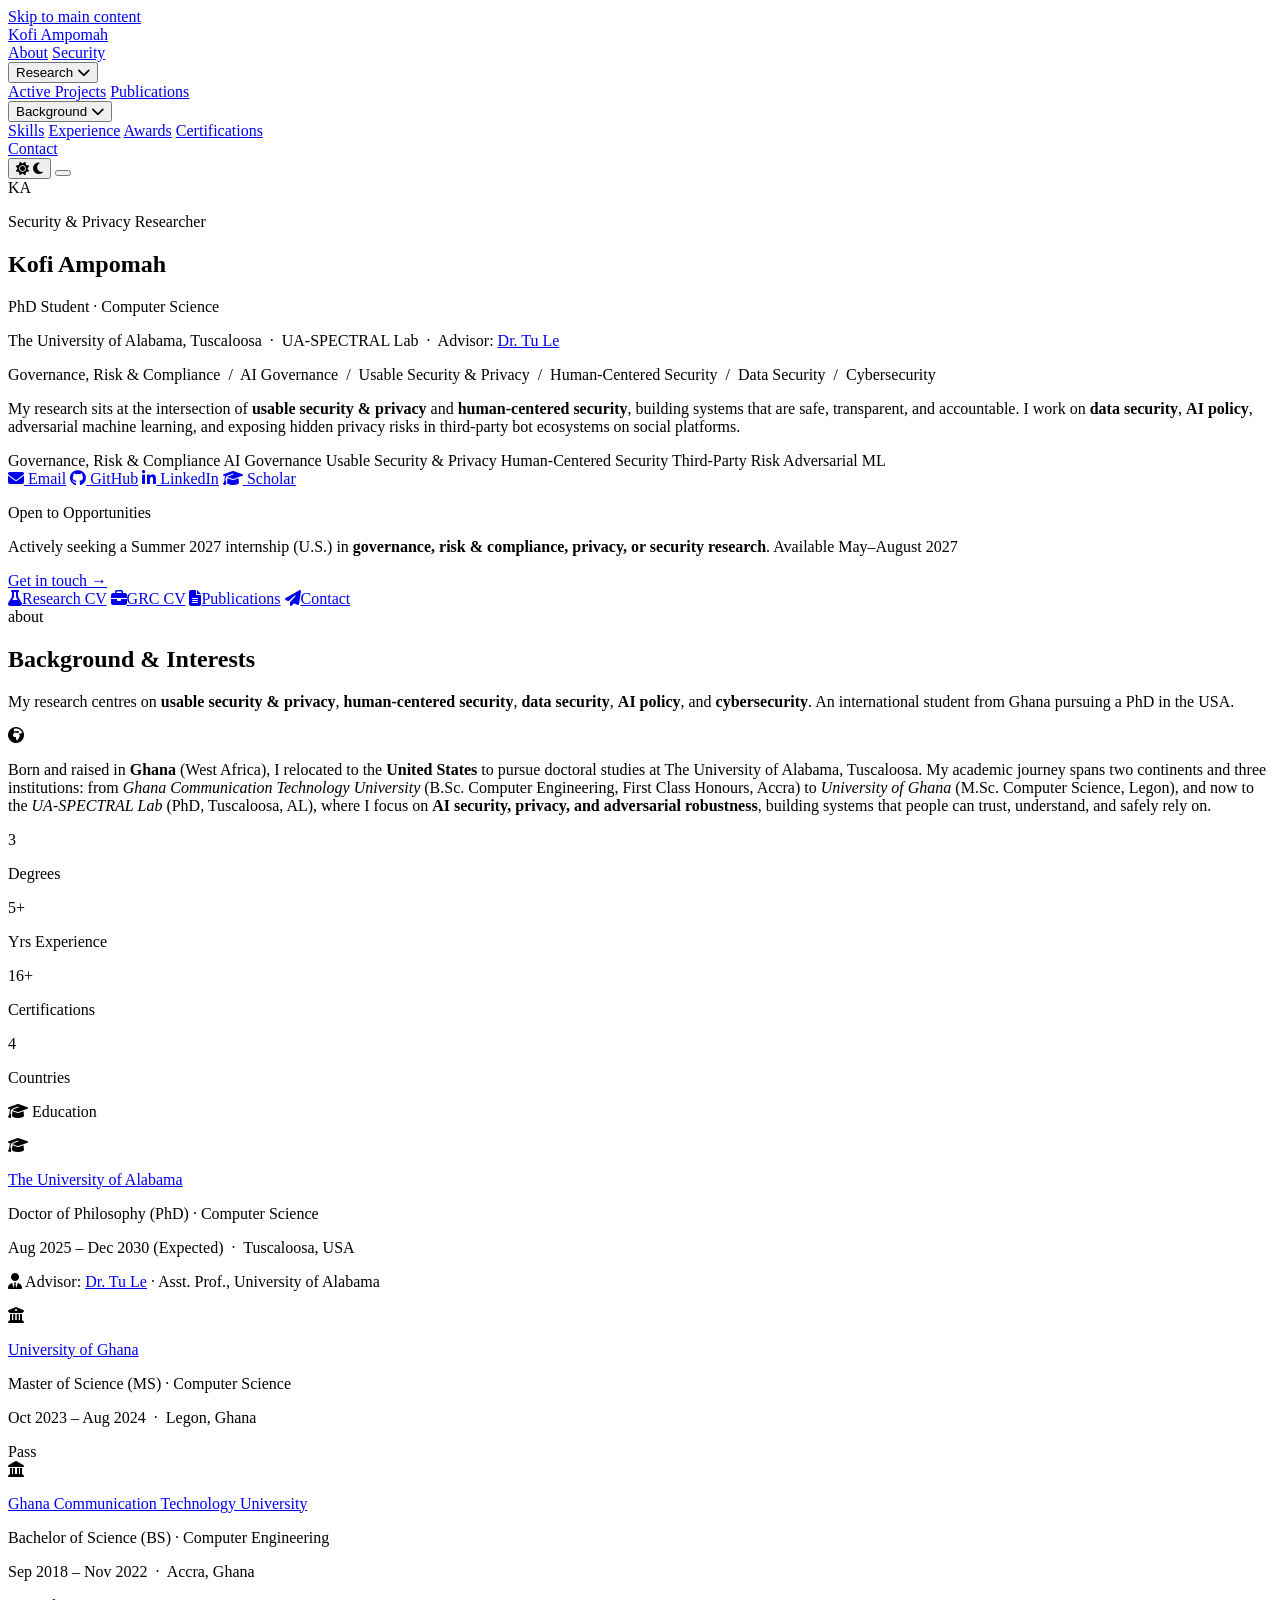
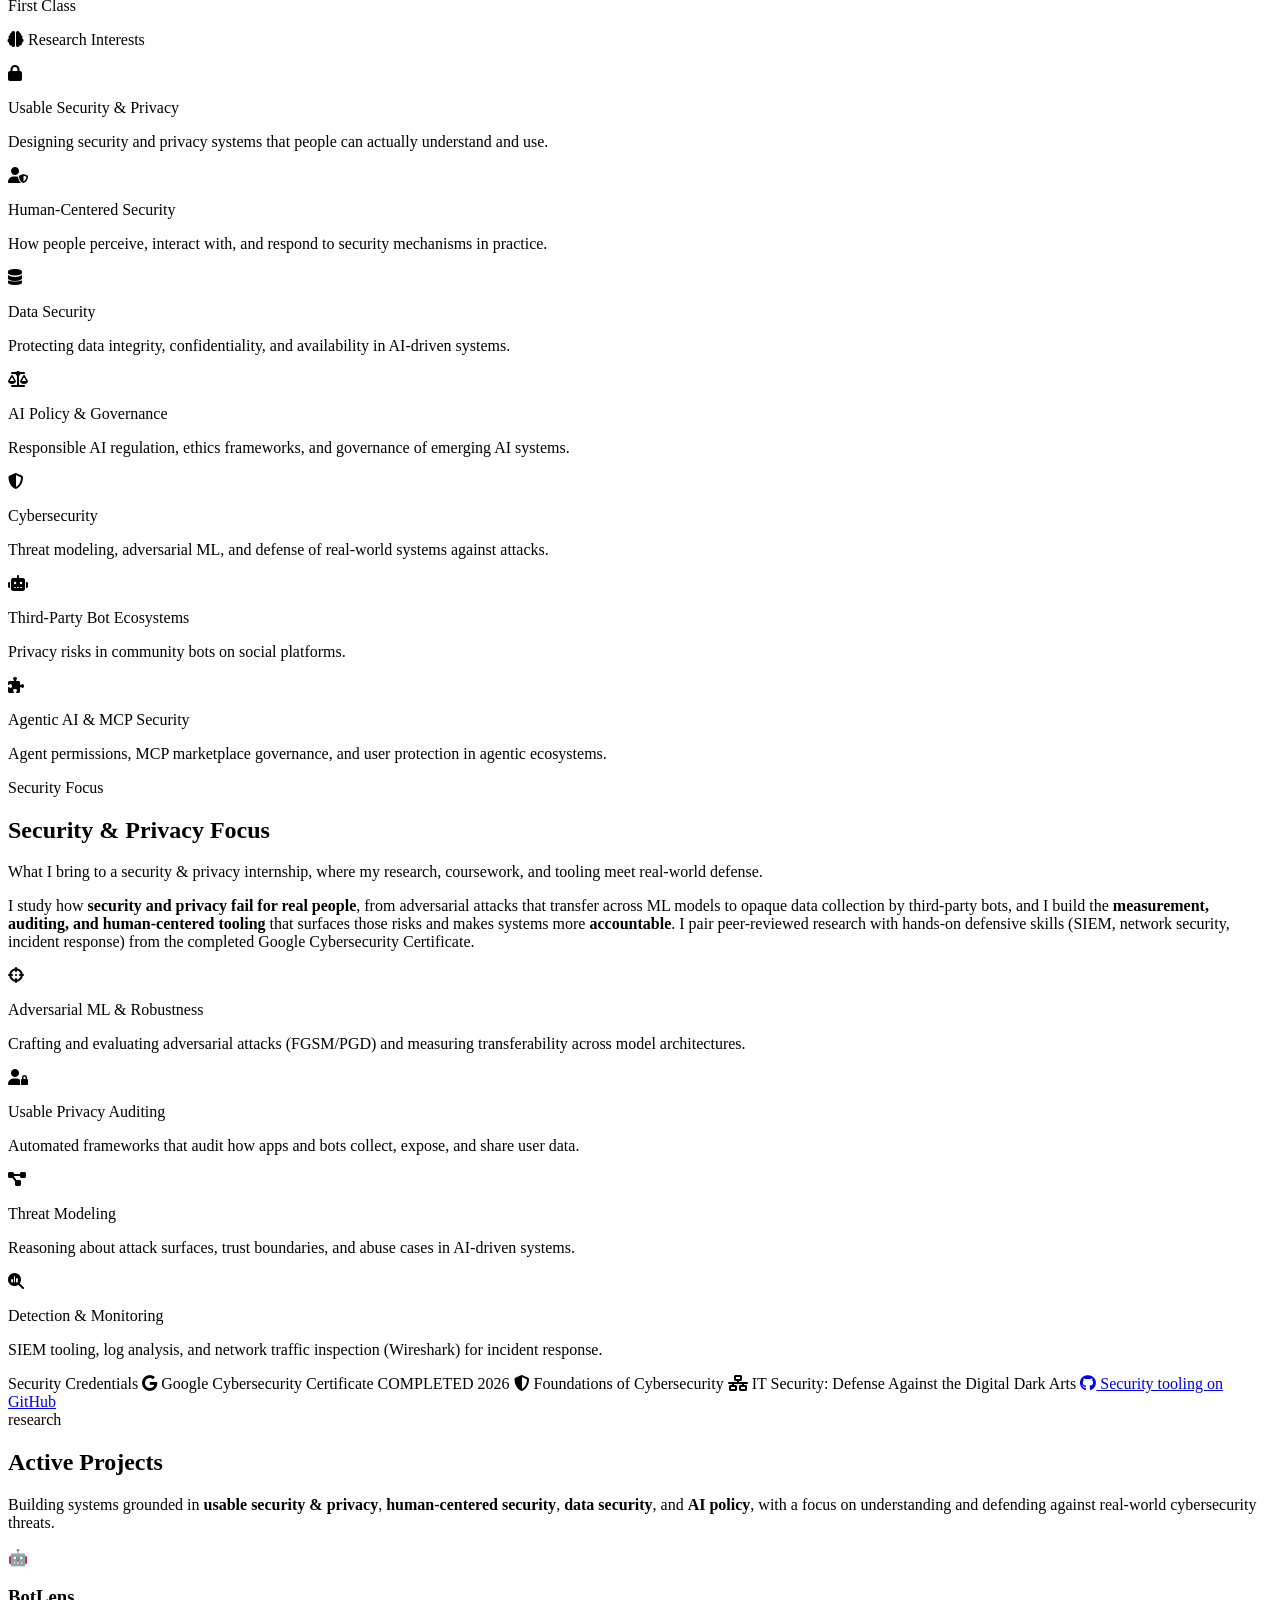
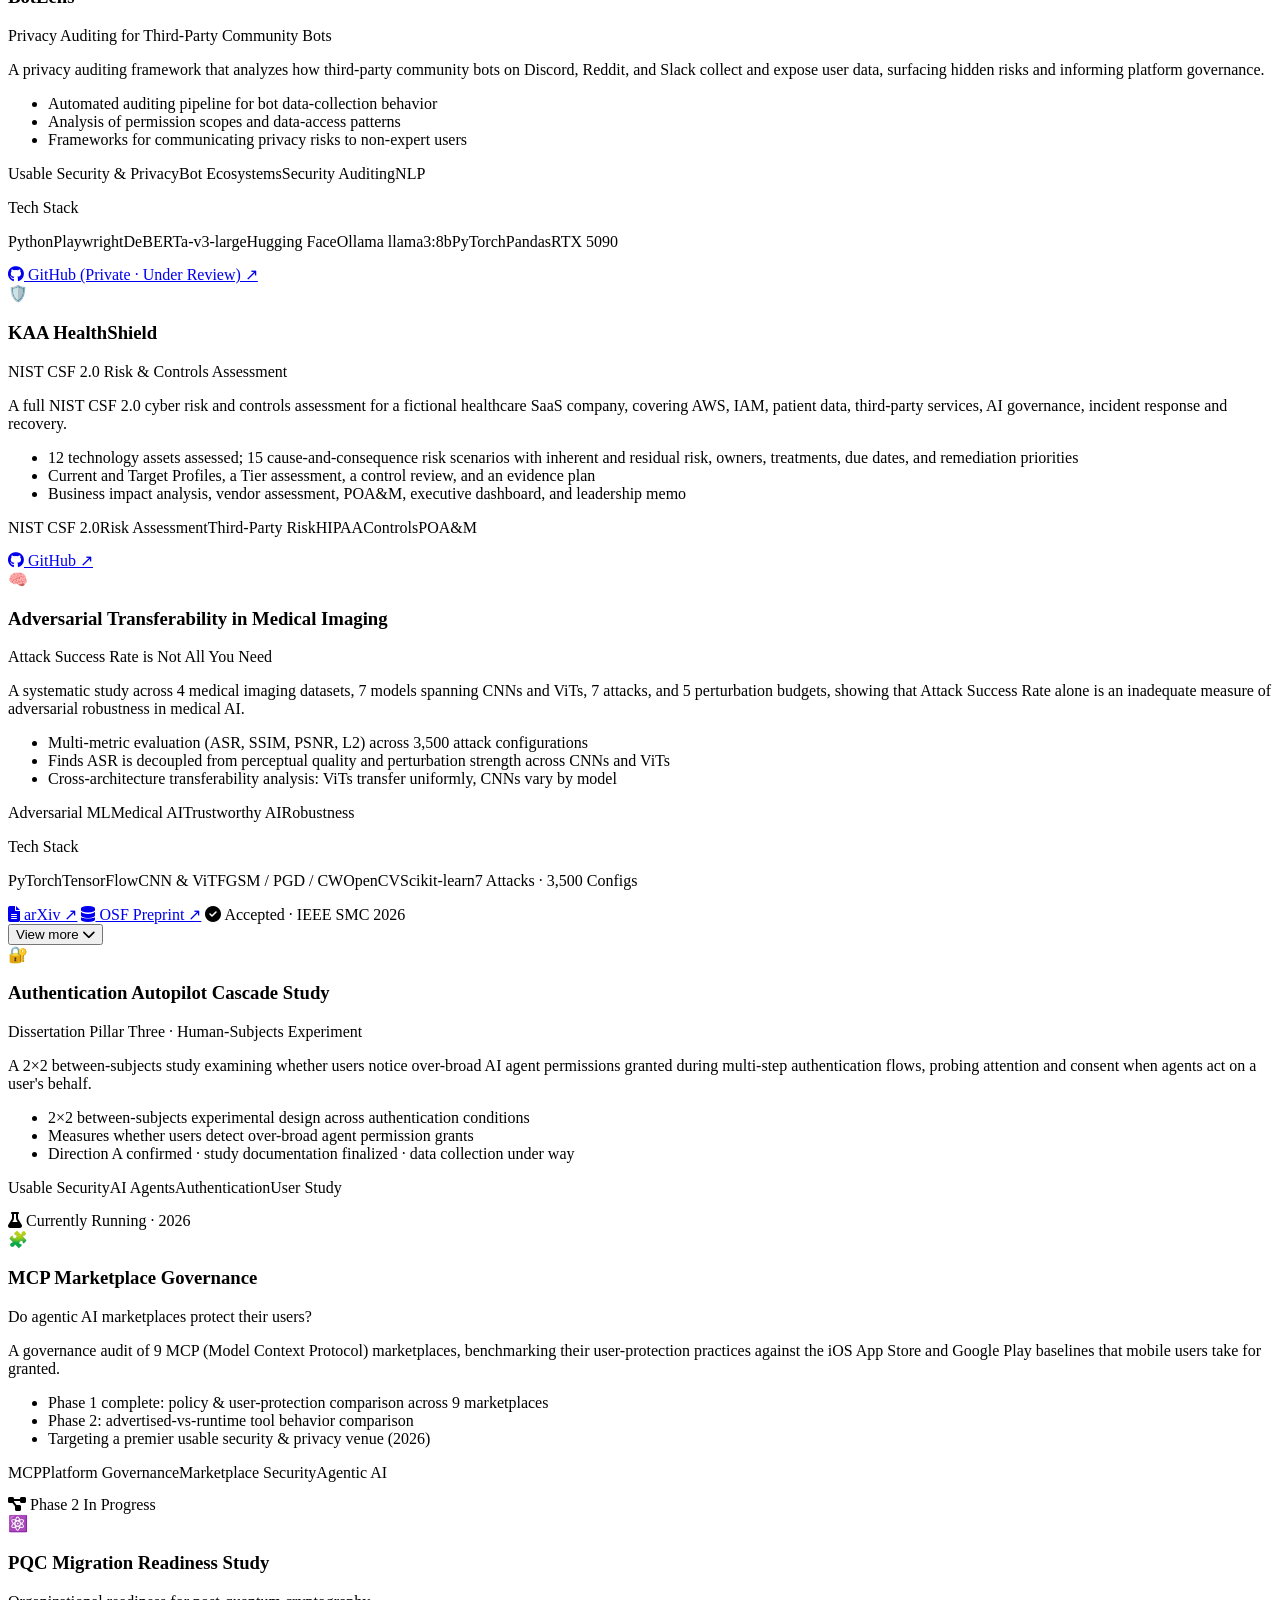
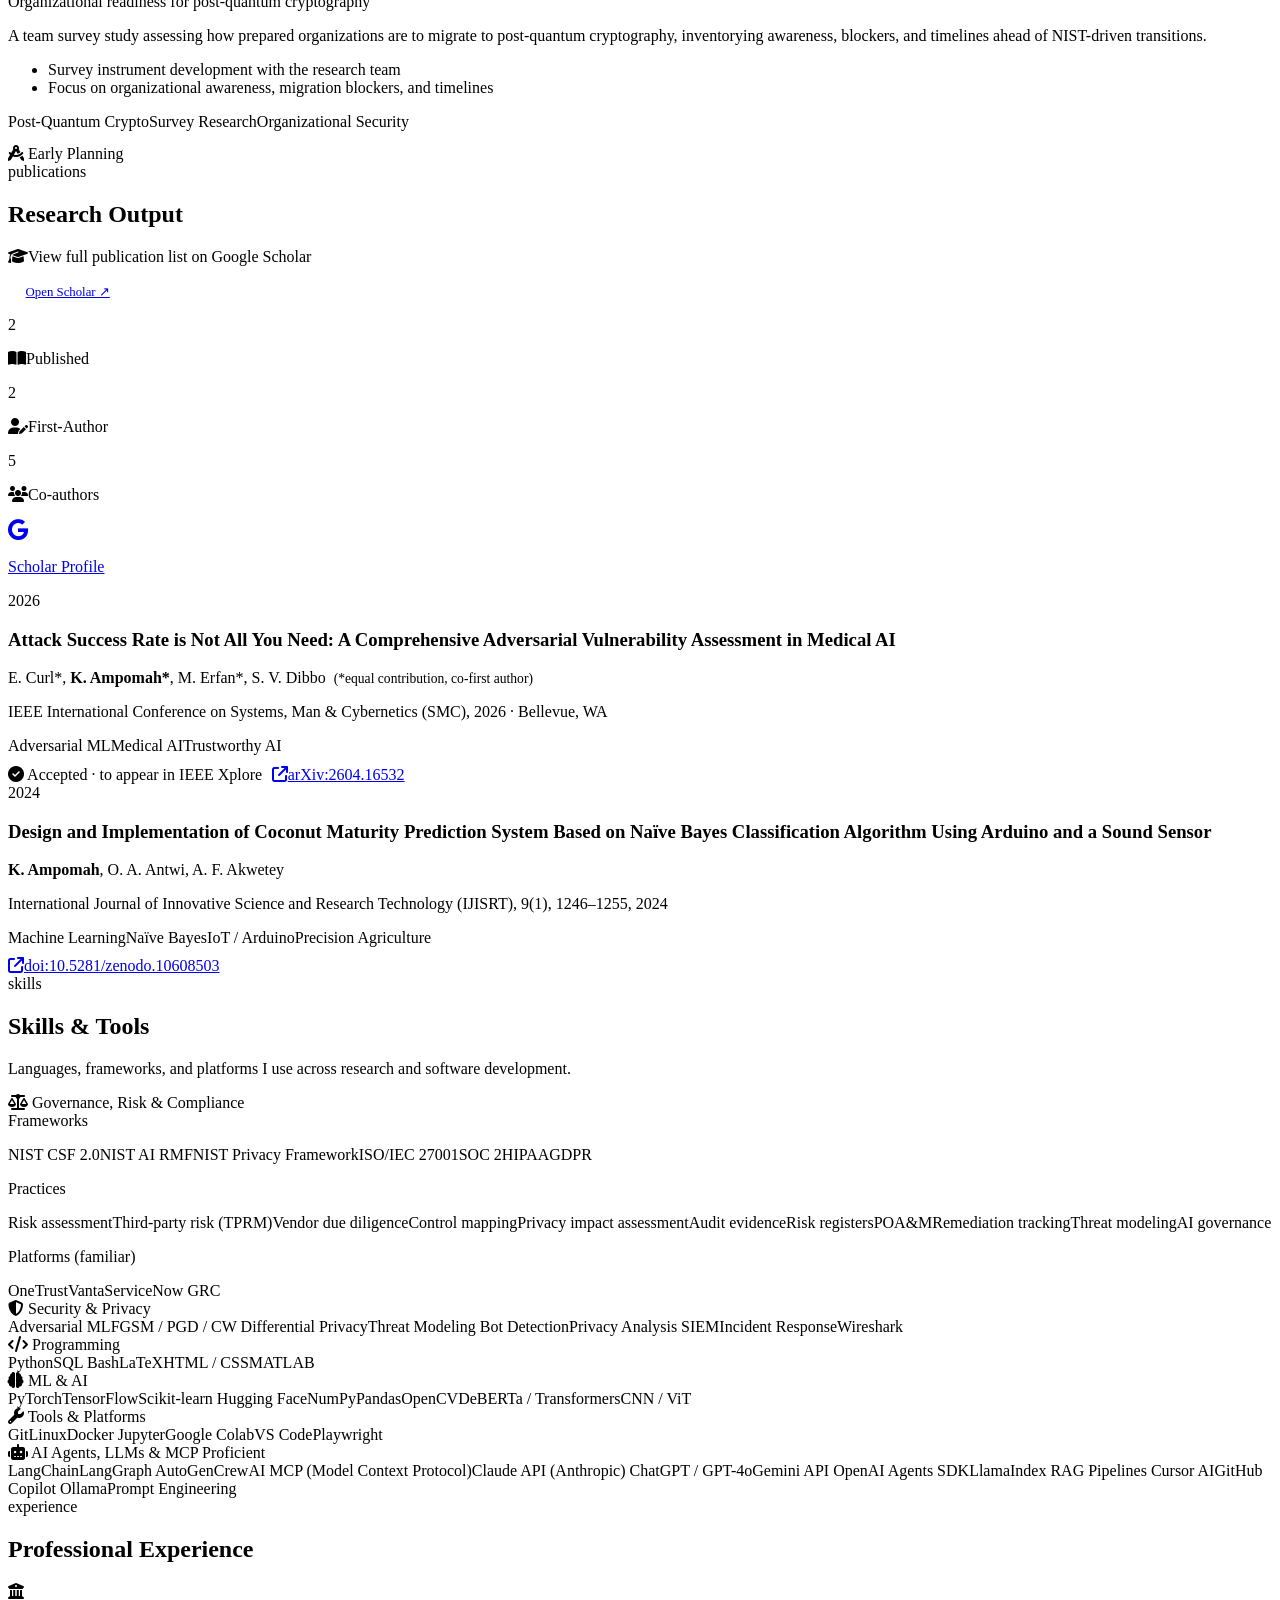
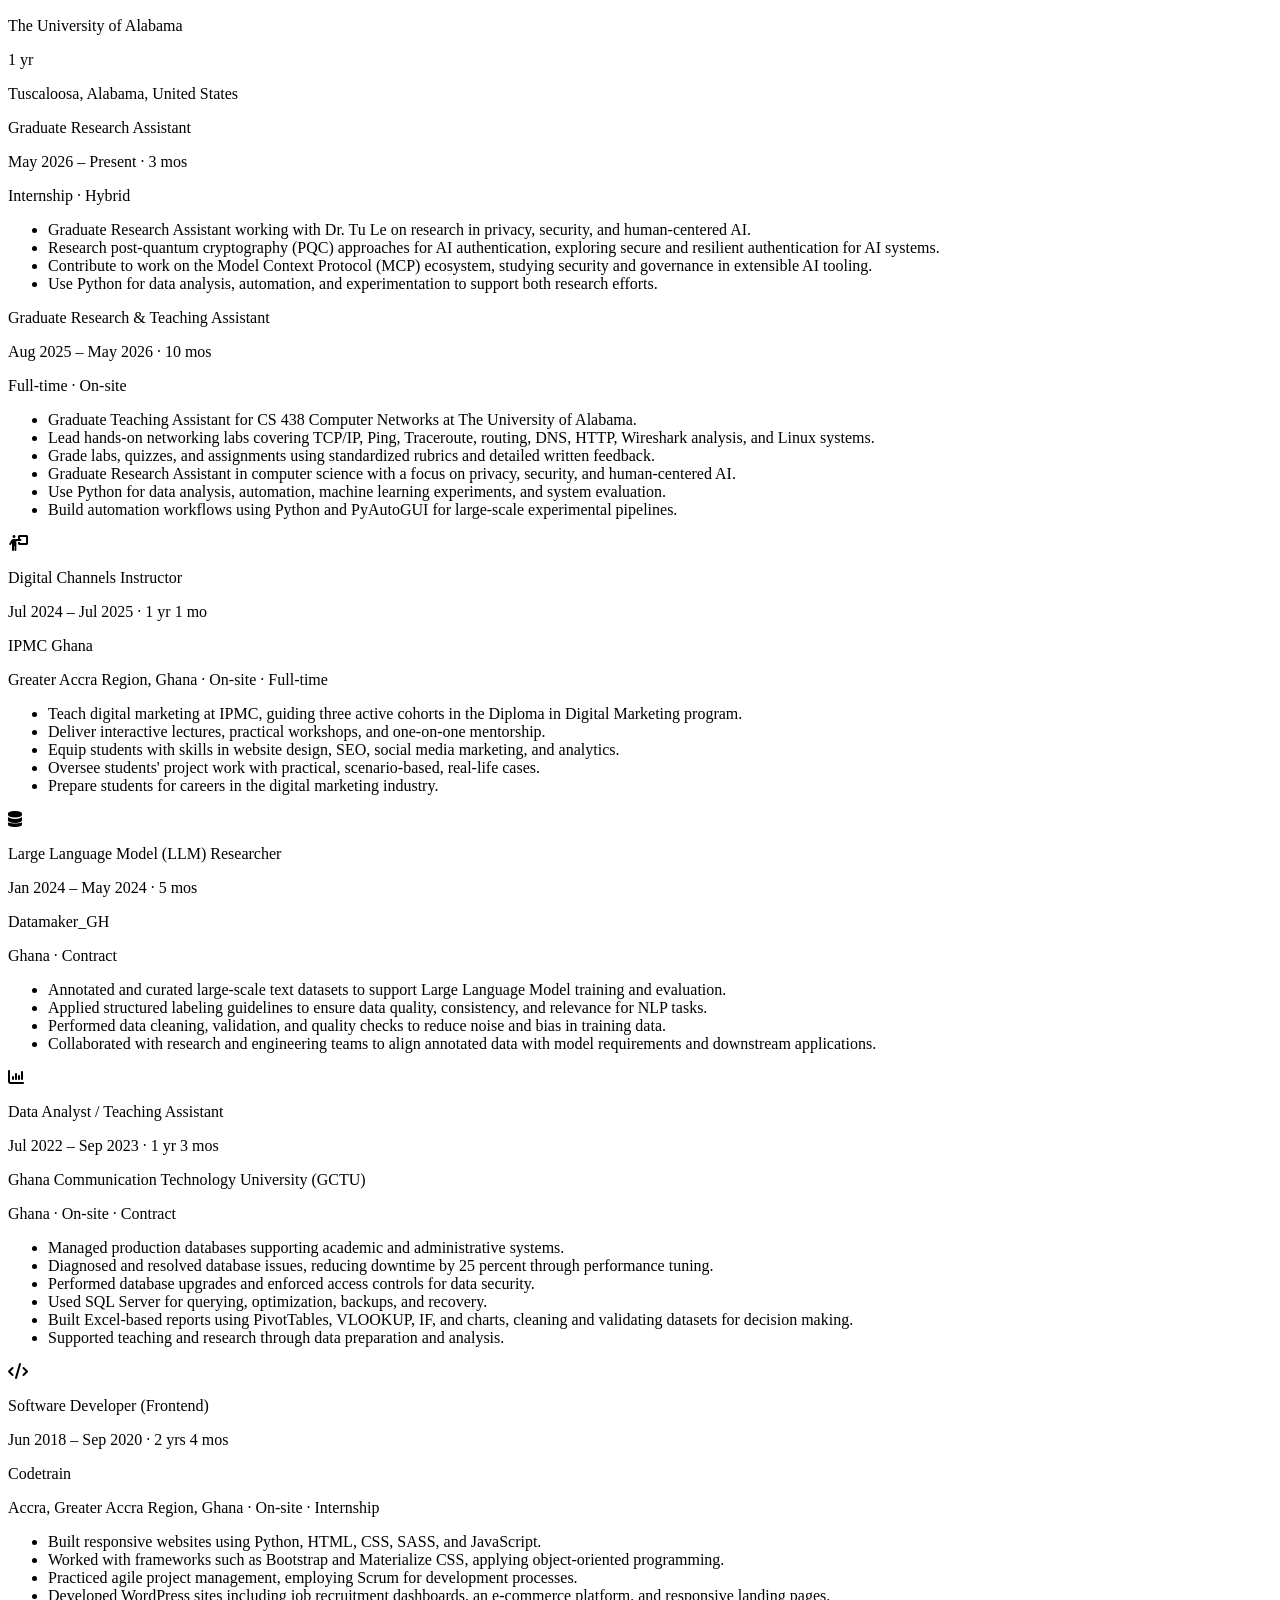
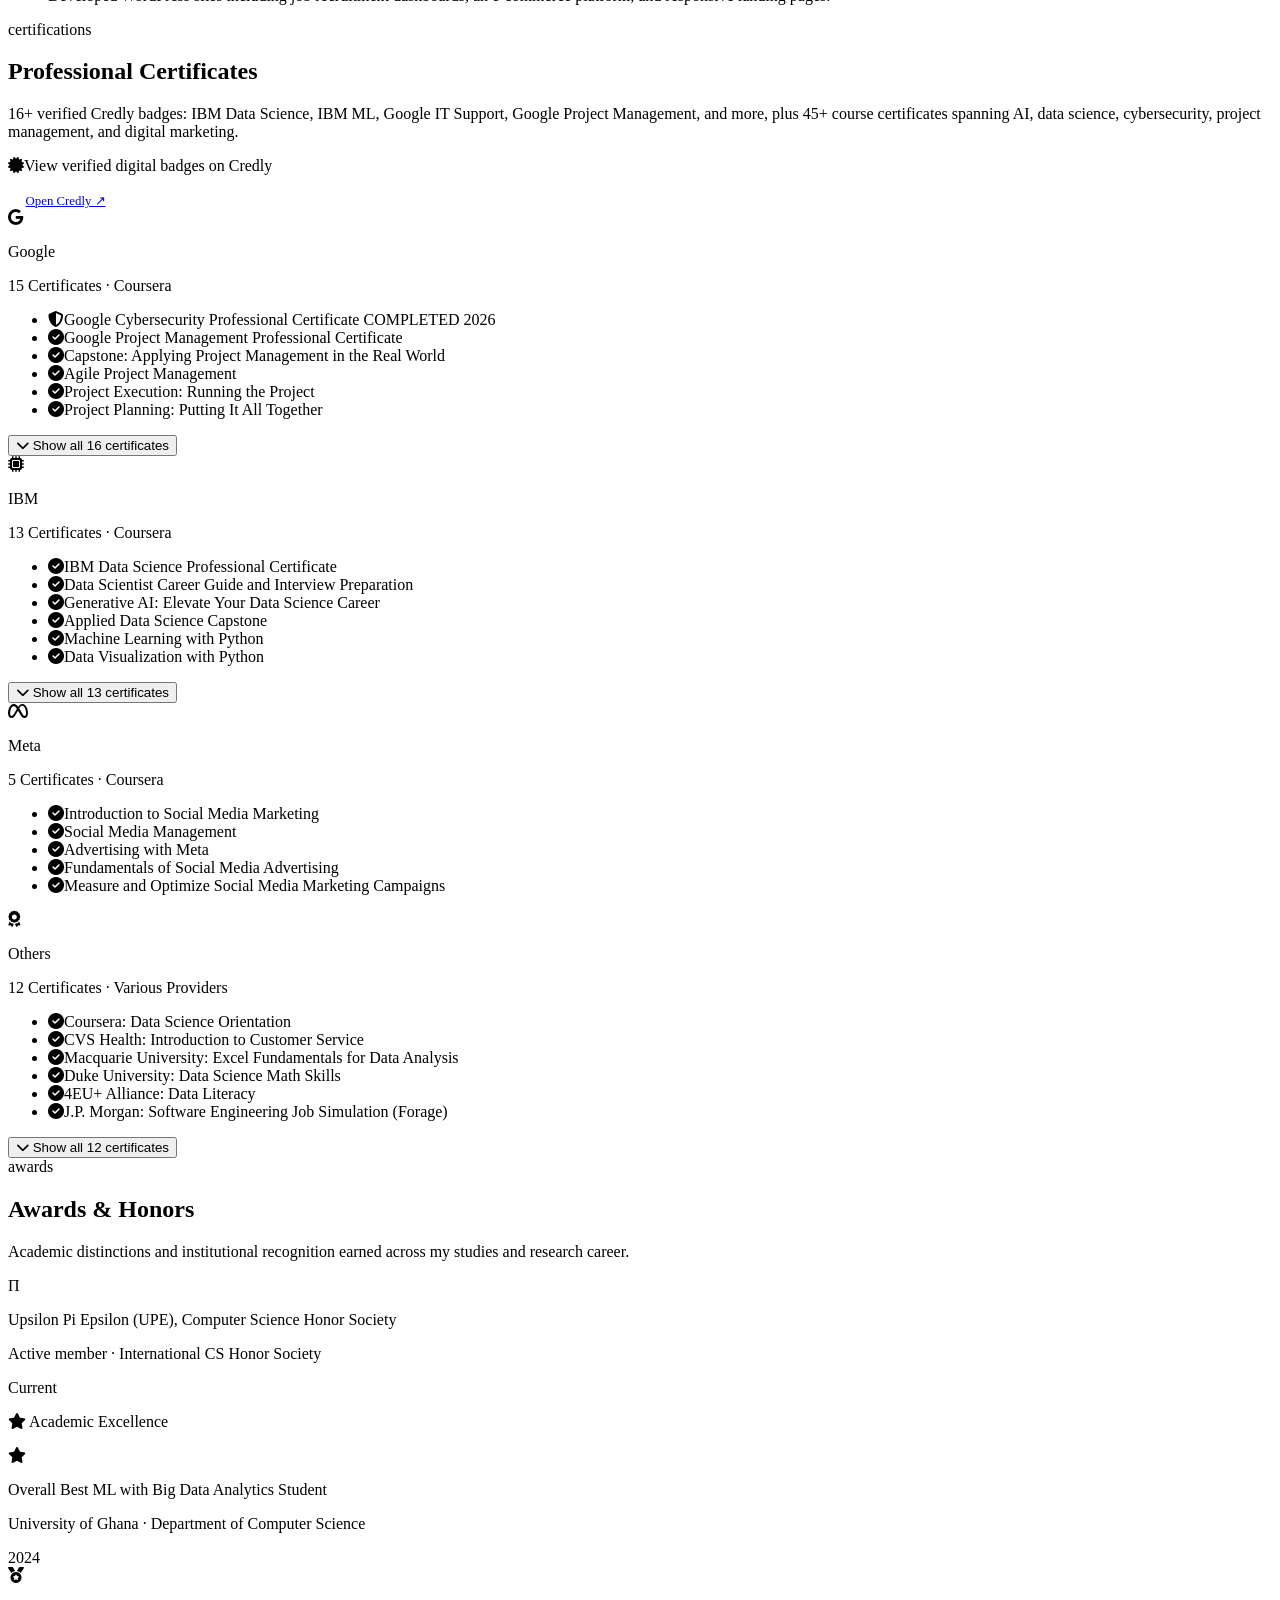
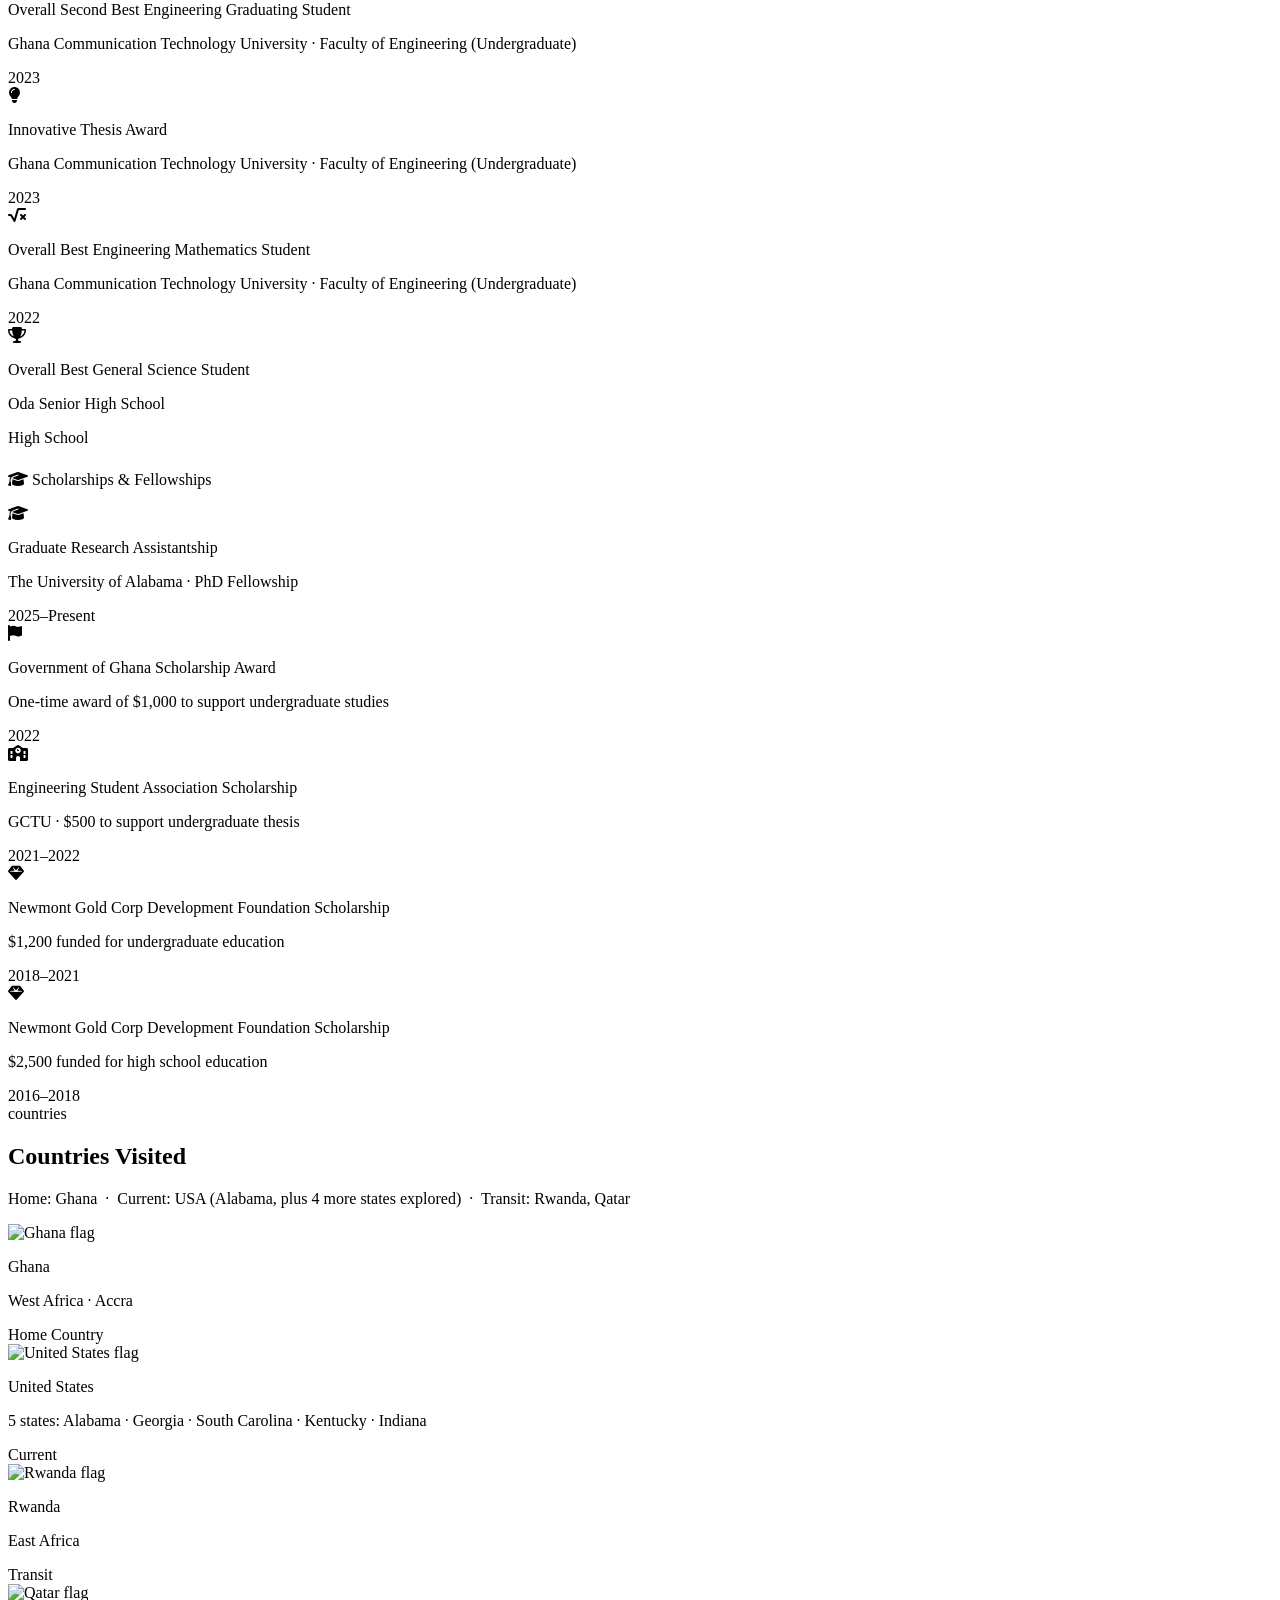
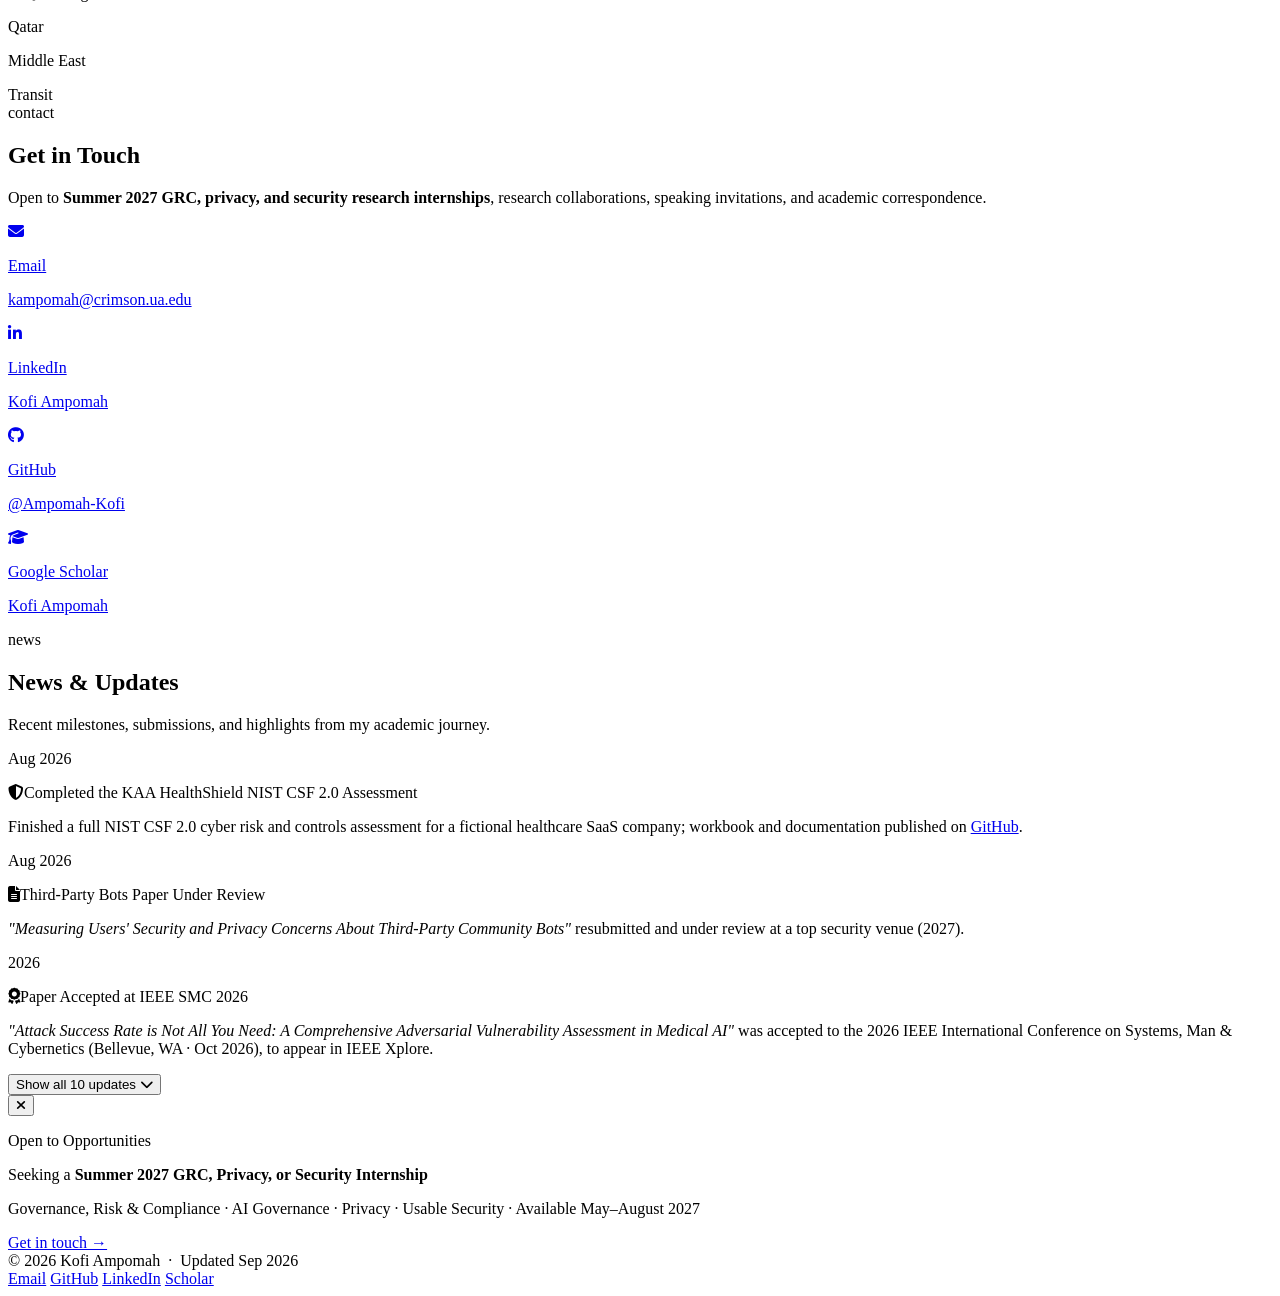
==== commit f8ded4b8: "Replace Job CV with GRC resume (job-cv.html); hero button now 'GRC CV' opening it Co-Authored-By: Cl" ====
--- a/docs/index.html
+++ b/docs/index.html
@@ -20,7 +20,7 @@
 <a href=https://github.com/Ampomah-Kofi target=_blank rel=noopener class=hero-social><i class="fa-brands fa-github"></i> GitHub</a>
 <a href=https://www.linkedin.com/in/kofi-ampomah-306771189/ target=_blank rel=noopener class=hero-social><i class="fa-brands fa-linkedin-in"></i> LinkedIn</a>
 <a href="https://scholar.google.com/citations?user=4Z_7x2EAAAAJ&hl=en" target=_blank rel=noopener class=hero-social><i class="fa-solid fa-graduation-cap"></i> Scholar</a></div><div class=internship-banner><span class=internship-dot></span><div class=internship-banner__text><p class=internship-banner__eyebrow>Open to Opportunities</p><p class=internship-banner__main>Actively seeking a Summer 2027 internship (U.S.) in <strong>governance, risk & compliance, privacy, or security research</strong>. Available May–August 2027</p></div><a href=#contact class=internship-banner__cta>Get in touch &rarr;</a></div><div class=hero-btns><a href=/research-cv.pdf download class="btn btn--signal"><i class="fa-solid fa-flask"></i>Research CV</a>
-<a href=/job-cv.pdf download class="btn btn--solid"><i class="fa-solid fa-briefcase"></i>Job CV</a>
+<a href=/job-cv.html target=_blank rel=noopener class="btn btn--solid"><i class="fa-solid fa-briefcase"></i>GRC CV</a>
 <a href=#publications class="btn btn--ghost"><i class="fa-solid fa-file-lines"></i>Publications</a>
 <a href=#contact class="btn btn--ghost"><i class="fa-solid fa-paper-plane"></i>Contact</a></div></div></section><section id=about class=section><div class="section-head reveal"><span class=section-eyebrow>about</span><h2 class=section-title>Background & Interests</h2><p class=section-sub>My research centres on <strong>usable security & privacy</strong>, <strong>human-centered security</strong>, <strong>data security</strong>, <strong>AI policy</strong>, and <strong>cybersecurity</strong>. An international student from Ghana pursuing a PhD in the USA.</p></div><div class="card card--pad reveal journey" style=margin-bottom:1rem><div class=journey__glyph><i class="fa-solid fa-earth-africa"></i></div><p>Born and raised in <strong>Ghana</strong> (West Africa), I relocated to the
 <strong>United States</strong> to pursue doctoral studies at The University of Alabama, Tuscaloosa.
